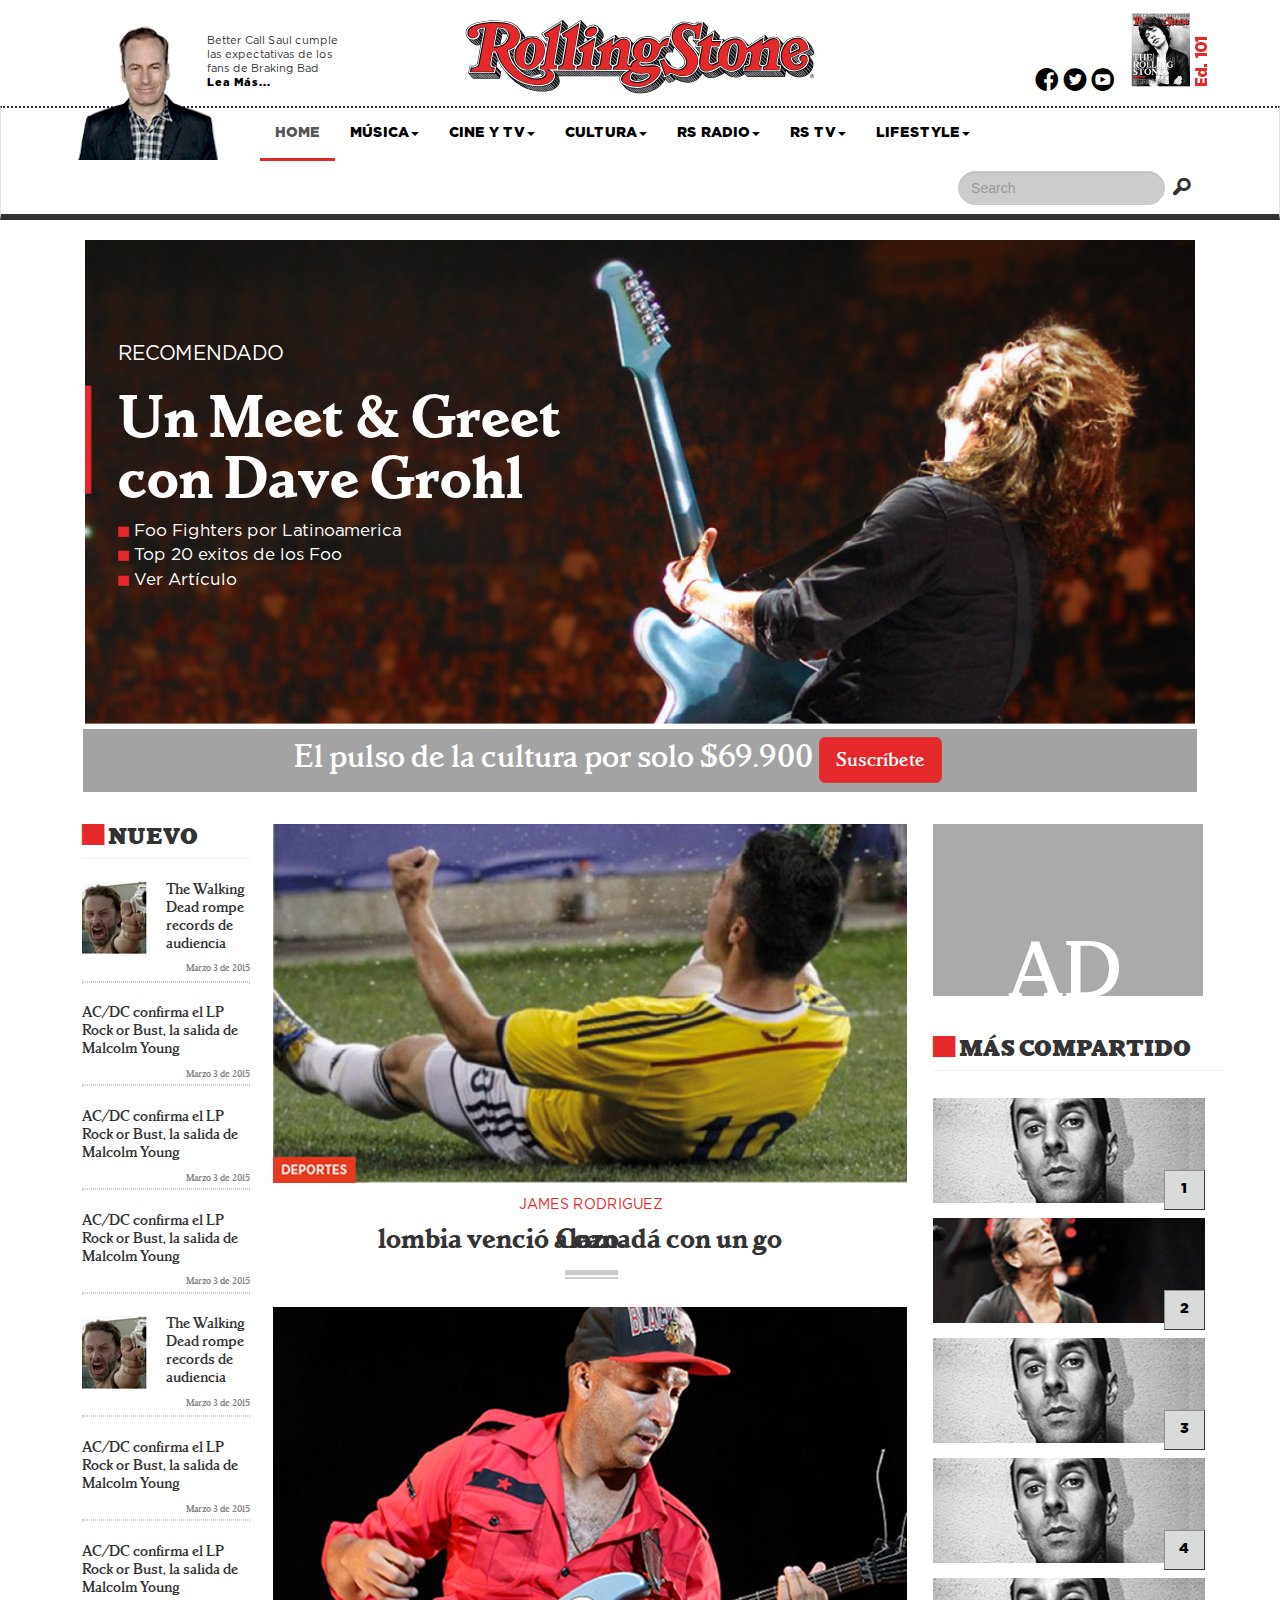
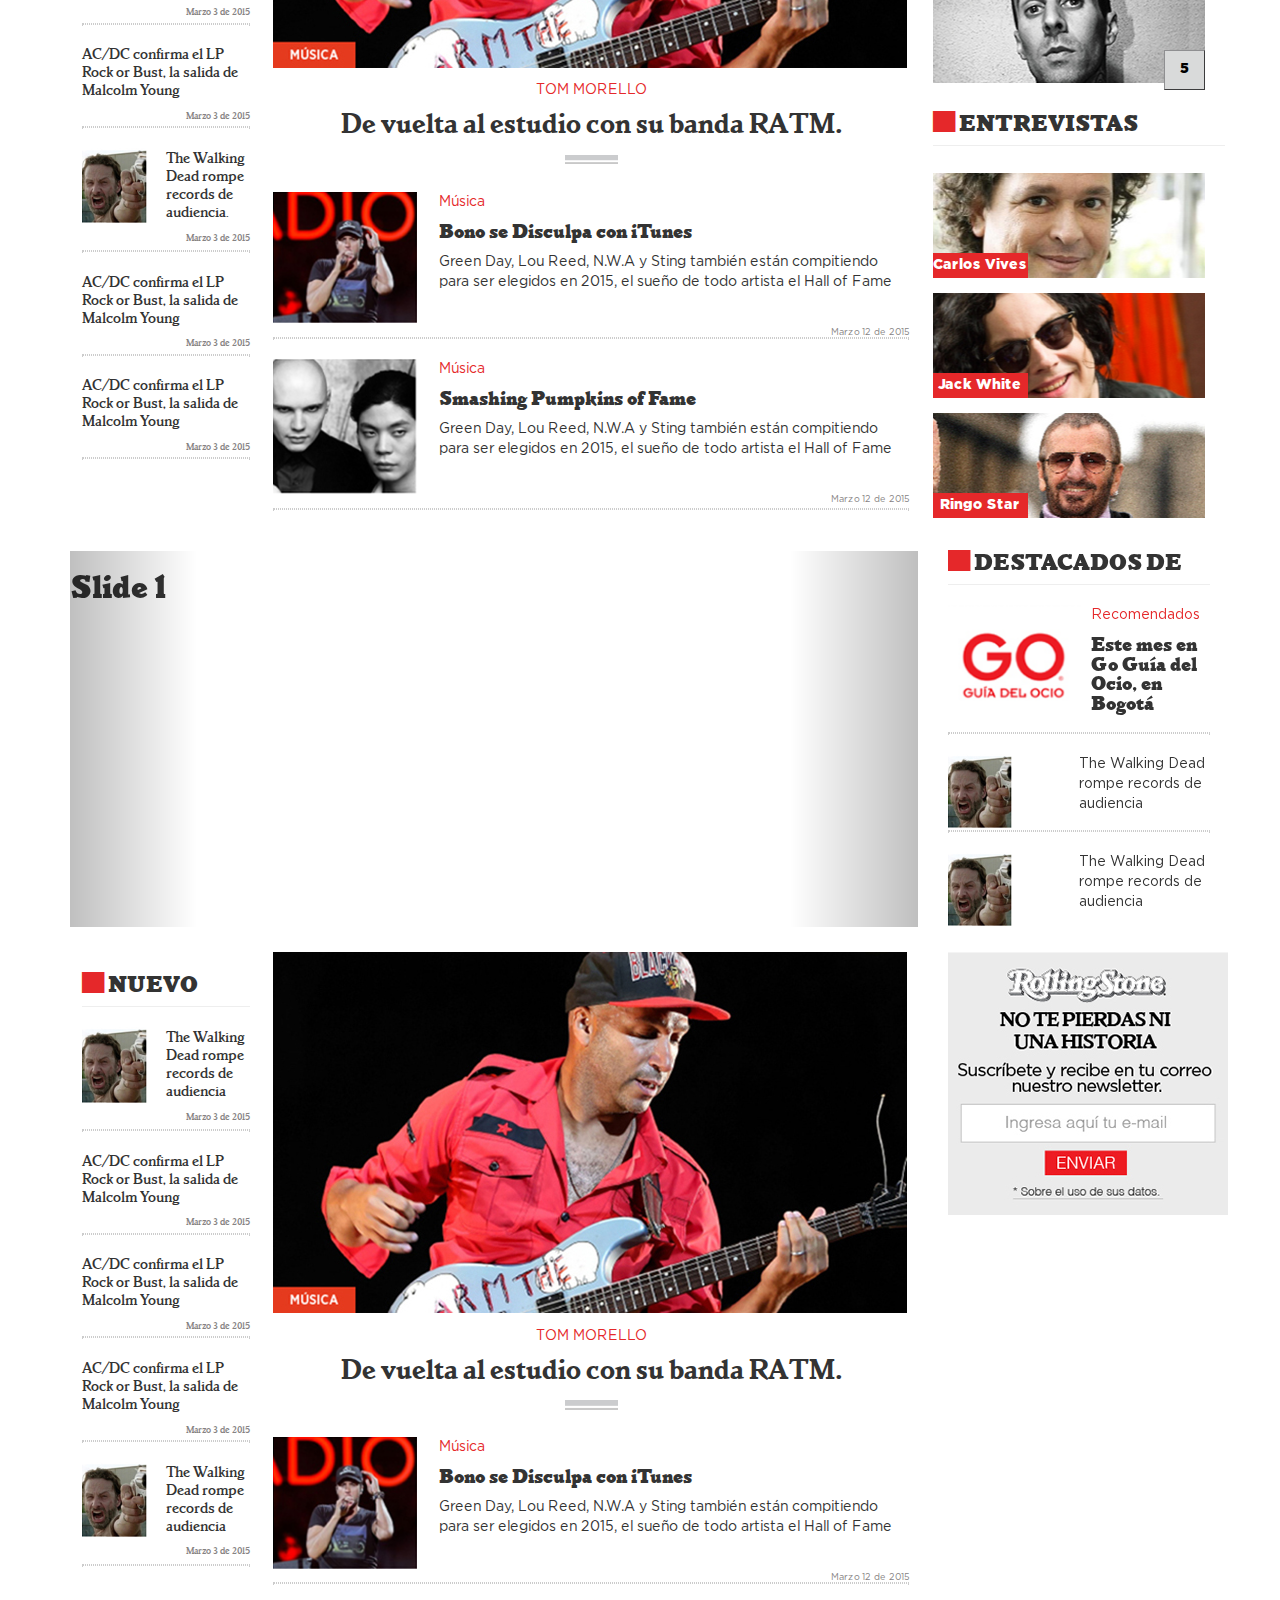
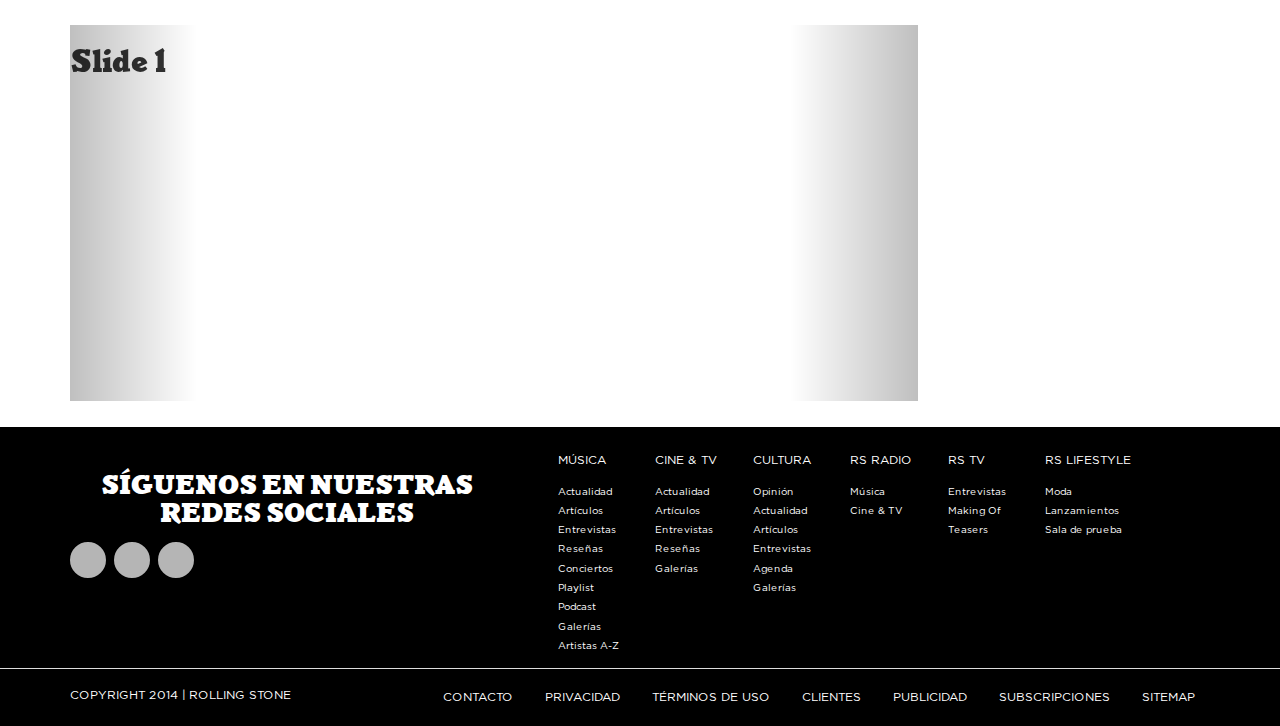
==== publication/RollinStone/publication/index.html @ 16d9a653 "ajustes footer" ====
<!doctype html>
<html>
<head>
<title>RollingStone | Colombia</title>
<meta charset="UTF-8">
<meta http-equiv="X-UA-Compatible" content="IE=edge">
<meta name="description" content="RollingStone - Colombia el pulso de la cultura en un solo sitio, música, actualidad, eventos, reseñas, ">
<meta name="keywords" content="RollingStone, Rolling, Rock, Música, Actualidad, Revista, Edición Digital, Colombia.">
<meta name="author" content="BRM">
    <!-- CSS -->
    <link href="css/vendor/normalize.min.css" rel="stylesheet">
    <link href="css/wefontkit.css" rel="stylesheet">
    <link href="css/vendor/bootstrap.min.css" rel="stylesheet">
    <link href="css/rolling-style.css" rel="stylesheet">
    <link href="css/main-queries.css" rel="stylesheet">
    <link href="css/vendor/yamm/yamm.css" rel="stylesheet">



    <!-- HTML5 Shim and Respond.js IE8 support of HTML5 elements and media queries -->
    <!-- WARNING: Respond.js doesn't work if you view the page via file:// -->
    <!--[if lt IE 9]>
        <script src="https://oss.maxcdn.com/libs/html5shiv/3.7.0/html5shiv.js"></script>
        <script src="https://oss.maxcdn.com/libs/respond.js/1.4.2/respond.min.js"></script>
    <![endif]-->
    <!-- Scripts -->
    <script src="scripts/jquery.min.js"></script>
    <script src="scripts/jquery-migrate-1.2.1.min.js"></script>
    <script src="scripts/bootstrap.min.js"></script>
    <script src="scripts/modernizr.js"></script>
    <script src="js/modal.js"></script>
    <!-- <script src="scripts/npm.js"></script>-->
</head>

<body>
<header>
<div class="container">
<div class="row-fluid cabezote">
<a href="#" title="Better Call Saul"><div class="destacado_1 hidden-xs"></div></a>
  <div class="col-md-3 col-lg-4  hidden-xs  texto_cabezal">
  <p class="cb">Better Call Saul cumple las expectativas de los fans de Braking Bad <br><a href="">Lea Más...</a></p></div>
  <div class="ccol-md-6 col-lg-4  hidden-xs ">
  <a href="index.html">
  <h1><img  class="logo" src="svg/RollinStone_colombia-04.svg" alt="RollingStone Colombia"></h1>
  </a>
  </div>
  <div class="col-md-3 col-lg-3  hidden-xs  caja_redes">
    <ul class="rs">
     <a href="https://www.facebook.com/rollingstonecolombia?fref=ts" target="_blank" title="Facebook"><li class="icon-rollin_as-03"></li></a>
     <a href="https://twitter.com/RollingStoneCol?lang=es" target="_blank" title="Twitter"><li class="icon-rollin_as-02"></li></a>
     <a href="https://www.youtube.com/user/RollingStoneColombia" target="_blank" title="YouTube"><li class="icon-rollin_as-01"></li></a>
     </ul>
  </div>
  <div class="col-md-1 col-lg-1   hidden-xs caja_thumb">
    <a href="" data-toggle="modal" data-target="#myModal" data-title="Edición Impresa"><img src="images/thumb_edicion_header.jpg"></a>
  </div>
</div>
</div>

<nav class="navbar navbar-default yamm">
  <div class="container">
  <div class="container-fluid">
  <div class="row">
    <!-- Brand and toggle get grouped for better mobile display -->
    <div class="navbar-header">
      <button type="button" class="navbar-toggle collapsed" data-toggle="collapse" data-target="#bs-example-navbar-collapse-1">
        <span class="sr-only">Toggle navigation</span>
        <span class="icon-bar"></span>
        <span class="icon-bar"></span>
        <span class="icon-bar"></span>
      </button>
      <a class="navbar-brand brandy" href="index.html"><img src="svg/RollinStone_colombia_blanco-04.svg" alt="RollingStone Colombia"></a>
      </div>

    <!-- Collect the nav links, forms, and other content for toggling -->
    <div class="collapse navbar-collapse" id="bs-example-navbar-collapse-1">
      <ul class="nav navbar-nav">
        <li class="active"><a href="#">HOME <span class="sr-only">(current)</span></a></li>
        <li class="dropdown yamm-fw">
          <a href="#" data-toggle="dropdown" class="dropdown-toggle">MÚSICA<b class="caret"></b></a>
          <ul class="dropdown-menu">
                <li>
                  <div class="yamm-content container">
                    <div class="row">
                      <div class="col-lg-3 col-xs-6 col-sm-2">
                      <!-- noticia principal -->
                      <div class="mega_1"><a href="#" class="thumbnail"><img alt="Motorhead" src="images/thumb_1.png"></a></div> 
                      <h4>MotorHead</h4>
                      <p class="txt_m">se encuentra actualmente en el estudio con su productor de largo tiempo, 
                      Cameron Webb trabajando en su próximo disco</p>
                      <a href="#" class="red">Ver Más</a>
                      </div>

                      <div class="col-lg-5 col-xs-6 col-sm-2">
                      <!-- noticia1 -->
                      <div class="mega_2">
                      <div class="thumb_m2"><img src="images/min/thumb1.png"></div>
                      <div class="thumb-ct">
                      <p class="txt_m">se encuentra actualmente en el estudio con su productor de largo tiempo, 
                      Cameron Webb trabajando en su próximo disco</p>
                      <a href="#" class="red">Ver Más</a>
                      </div>
                      </div>

                       <!-- noticia2 -->
                      <div class="mega_2">
                      <div class="thumb_m2"><img src="images/min/thumb2.png"></div>
                      <div class="thumb-ct">
                      <p class="txt_m">se encuentra actualmente en el estudio con su productor de largo tiempo, 
                      Cameron Webb trabajando en su próximo disco</p>
                      <a href="#" class="red">Ver Más</a>
                      </div>
                      </div>

                       <!-- noticia3 -->
                      <div class="mega_2">
                      <div class="thumb_m2"><img src="images/min/thumb3.png"></div>
                      <div class="thumb-ct">
                      <p class="txt_m">se encuentra actualmente en el estudio con su productor de largo tiempo, 
                      Cameron Webb trabajando en su próximo disco</p>
                      <a href="#" class="red">Ver Más</a>
                      </div>
                      </div>
                      </div>
                      
                      <div class="col-lg-4 col-xs-6 col-sm-2">
                      <ul class="men_u">
                        <a href="#"><li>Actualidad <span class="icon-rollin_as-06"></span></li></a>
                        <a href="#"><li>Artículos <span class="icon-rollin_as-06"></span></li></a>
                        <a href="#"><li>Entrevistas <span class="icon-rollin_as-06"></span></li></a>
                        <a href="#"><li>Reseñas <span class="icon-rollin_as-06"></span></li></a>
                        <a href="#"><li>Conciertos <span class="icon-rollin_as-06"></span></li></a>
                        <a href="#"><li>Playlist <span class="icon-rollin_as-06"></span></li></a>
                        <a href="#"><li>Podcast <span class="icon-rollin_as-06"></span></li></a>
                        <a href="#"><li>Galerías <span class="icon-rollin_as-06"></span></li></a>
                        <a href="#"><li>Artistas A-Z <span class="icon-rollin_as-06"></span></li></a>
                      </ul>
                      </div>
                      </div>
                  </div>
                </li>
              </ul>
        </li>

         <li class="dropdown yamm-fw">
          <a href="#" data-toggle="dropdown" class="dropdown-toggle">CINE Y TV<b class="caret"></b></a>
          <ul class="dropdown-menu">
                <li>
                  <div class="yamm-content container">
                    <div class="row">
                      <div class="col-lg-3 col-xs-6 col-sm-2">
                      <!-- noticia principal -->
                      <div class="mega_1"><a href="#" class="thumbnail"><img alt="Motorhead" src="images/thumb_1.png"></a></div> 
                      <h4>MotorHead</h4>
                      <p class="txt_m">se encuentra actualmente en el estudio con su productor de largo tiempo, 
                      Cameron Webb trabajando en su próximo disco</p>
                      <a href="#" class="red">Ver Más</a>
                      </div>

                      <div class="col-lg-5 col-xs-6 col-sm-2">
                      <!-- noticia1 -->
                      <div class="mega_2">
                      <div class="thumb_m2"><img src="images/min/thumb1.png"></div>
                      <div class="thumb-ct">
                      <p class="txt_m">se encuentra actualmente en el estudio con su productor de largo tiempo, 
                      Cameron Webb trabajando en su próximo disco</p>
                      <a href="#" class="red">Ver Más</a>
                      </div>
                      </div>

                       <!-- noticia2 -->
                      <div class="mega_2">
                      <div class="thumb_m2"><img src="images/min/thumb2.png"></div>
                      <div class="thumb-ct">
                      <p class="txt_m">se encuentra actualmente en el estudio con su productor de largo tiempo, 
                      Cameron Webb trabajando en su próximo disco</p>
                      <a href="#" class="red">Ver Más</a>
                      </div>
                      </div>

                       <!-- noticia3 -->
                      <div class="mega_2">
                      <div class="thumb_m2"><img src="images/min/thumb3.png"></div>
                      <div class="thumb-ct">
                      <p class="txt_m">se encuentra actualmente en el estudio con su productor de largo tiempo, 
                      Cameron Webb trabajando en su próximo disco</p>
                      <a href="#" class="red">Ver Más</a>
                      </div>
                      </div>
                      </div>
                      
                      <div class="col-lg-4 col-xs-6 col-sm-2">
                      <ul class="men_u">
                        <a href="#"><li>Actualidad<span class="icon-rollin_as-06"></span></li></a>
                        <a href="#"><li>Artículos <span class="icon-rollin_as-06"></span></li></a>
                        <a href="#"><li>Entrevistas<span class="icon-rollin_as-06"></span></li></a>
                        <a href="#"><li>Reseñas<span class="icon-rollin_as-06"></span></li></a>
                        <a href="#"><li>Galerías<span class="icon-rollin_as-06"></span></li></a>
                      </ul>
                      </div>
                      </div>
                  </div>
                </li>
              </ul>
        </li>

          <li class="dropdown yamm-fw">
          <a href="#" data-toggle="dropdown" class="dropdown-toggle">CULTURA<b class="caret"></b></a>
          <ul class="dropdown-menu">
                <li>
                  <div class="yamm-content container">
                    <div class="row">
                      <div class="col-lg-3 col-xs-6 col-sm-2">
                      <!-- noticia principal -->
                      <div class="mega_1"><a href="#" class="thumbnail"><img alt="Motorhead" src="images/thumb_1.png"></a></div> 
                      <h4>MotorHead</h4>
                      <p class="txt_m">se encuentra actualmente en el estudio con su productor de largo tiempo, 
                      Cameron Webb trabajando en su próximo disco</p>
                      <a href="#" class="red">Ver Más</a>
                      </div>

                      <div class="col-lg-5 col-xs-6 col-sm-2">
                      <!-- noticia1 -->
                      <div class="mega_2">
                      <div class="thumb_m2"><img src="images/min/thumb1.png"></div>
                      <div class="thumb-ct">
                      <p class="txt_m">se encuentra actualmente en el estudio con su productor de largo tiempo, 
                      Cameron Webb trabajando en su próximo disco</p>
                      <a href="#" class="red">Ver Más</a>
                      </div>
                      </div>

                       <!-- noticia2 -->
                      <div class="mega_2">
                      <div class="thumb_m2"><img src="images/min/thumb2.png"></div>
                      <div class="thumb-ct">
                      <p class="txt_m">se encuentra actualmente en el estudio con su productor de largo tiempo, 
                      Cameron Webb trabajando en su próximo disco</p>
                      <a href="#" class="red">Ver Más</a>
                      </div>
                      </div>

                       <!-- noticia3 -->
                      <div class="mega_2">
                      <div class="thumb_m2"><img src="images/min/thumb3.png"></div>
                      <div class="thumb-ct">
                      <p class="txt_m">se encuentra actualmente en el estudio con su productor de largo tiempo, 
                      Cameron Webb trabajando en su próximo disco</p>
                      <a href="#" class="red">Ver Más</a>
                      </div>
                      </div>
                      </div>
                      
                      <div class="col-lg-4 col-xs-6 col-sm-2">
                      <ul class="men_u">
                        <a href="#"><li>Opinión <span class="icon-rollin_as-06"></span></li></a>
                        <a href="#"><li>Actualidad <span class="icon-rollin_as-06"></span></li></a>
                        <a href="#"><li>Artículos <span class="icon-rollin_as-06"></span></li></a>
                        <a href="#"><li>Entrevistas <span class="icon-rollin_as-06"></span></li></a>
                        <a href="#"><li>Agenda <span class="icon-rollin_as-06"></span></li></a>
                        <a href="#"><li>Galerías<span class="icon-rollin_as-06"></span></li></a>
                      </ul>
                      </div>
                      </div>
                  </div>
                </li>
              </ul>
        </li>

          <li class="dropdown yamm-fw">
          <a href="#" data-toggle="dropdown" class="dropdown-toggle">RS RADIO<b class="caret"></b></a>
          <ul class="dropdown-menu">
                <li>
                  <div class="yamm-content container">
                    <div class="row">
                      <div class="col-lg-3 col-xs-6 col-sm-2">
                      <!-- noticia principal -->
                      <div class="mega_1"><a href="#" class="thumbnail"><img alt="Motorhead" src="images/thumb_1.png"></a></div> 
                      <h4>MotorHead</h4>
                      <p class="txt_m">se encuentra actualmente en el estudio con su productor de largo tiempo, 
                      Cameron Webb trabajando en su próximo disco</p>
                      <a href="#" class="red">Ver Más</a>
                      </div>

                      <div class="col-lg-5 col-xs-6 col-sm-2">
                      <!-- noticia1 -->
                      <div class="mega_2">
                      <div class="thumb_m2"><img src="images/min/thumb1.png"></div>
                      <div class="thumb-ct">
                      <p class="txt_m">se encuentra actualmente en el estudio con su productor de largo tiempo, 
                      Cameron Webb trabajando en su próximo disco</p>
                      <a href="#" class="red">Ver Más</a>
                      </div>
                      </div>

                       <!-- noticia2 -->
                      <div class="mega_2">
                      <div class="thumb_m2"><img src="images/min/thumb2.png"></div>
                      <div class="thumb-ct">
                      <p class="txt_m">se encuentra actualmente en el estudio con su productor de largo tiempo, 
                      Cameron Webb trabajando en su próximo disco</p>
                      <a href="#" class="red">Ver Más</a>
                      </div>
                      </div>

                       <!-- noticia3 -->
                      <div class="mega_2">
                      <div class="thumb_m2"><img src="images/min/thumb3.png"></div>
                      <div class="thumb-ct">
                      <p class="txt_m">se encuentra actualmente en el estudio con su productor de largo tiempo, 
                      Cameron Webb trabajando en su próximo disco</p>
                      <a href="#" class="red">Ver Más</a>
                      </div>
                      </div>
                      </div>
                      
                      <div class="col-lg-4 col-xs-6 col-sm-2">
                      <ul class="men_u">
                        <a href="#"><li>Música <span class="icon-rollin_as-06"></span></li></a>
                        <a href="#"><li>Cine y Tv <span class="icon-rollin_as-06"></span></li></a>
                        
                      </ul>

                      </div>
                      </div>
                  </div>
                </li>
              </ul>
        </li>

          <li class="dropdown yamm-fw">
          <a href="#" data-toggle="dropdown" class="dropdown-toggle">RS TV<b class="caret"></b></a>
          <ul class="dropdown-menu">
                <li>
                  <div class="yamm-content container">
                    <div class="row">
                      <div class="col-lg-3 col-xs-6 col-sm-2">
                      <!-- noticia principal -->
                      <div class="mega_1"><a href="#" class="thumbnail"><img alt="Motorhead" src="images/thumb_1.png"></a></div> 
                      <h4>MotorHead</h4>
                      <p class="txt_m">se encuentra actualmente en el estudio con su productor de largo tiempo, 
                      Cameron Webb trabajando en su próximo disco</p>
                      <a href="#" class="red">Ver Más</a>
                      </div>

                      <div class="col-lg-5 col-xs-6 col-sm-2">
                      <!-- noticia1 -->
                      <div class="mega_2">
                      <div class="thumb_m2"><img src="images/min/thumb1.png"></div>
                      <div class="thumb-ct">
                      <p class="txt_m">se encuentra actualmente en el estudio con su productor de largo tiempo, 
                      Cameron Webb trabajando en su próximo disco</p>
                      <a href="#" class="red">Ver Más</a>
                      </div>
                      </div>

                       <!-- noticia2 -->
                      <div class="mega_2">
                      <div class="thumb_m2"><img src="images/min/thumb2.png"></div>
                      <div class="thumb-ct">
                      <p class="txt_m">se encuentra actualmente en el estudio con su productor de largo tiempo, 
                      Cameron Webb trabajando en su próximo disco</p>
                      <a href="#" class="red">Ver Más</a>
                      </div>
                      </div>

                       <!-- noticia3 -->
                      <div class="mega_2">
                      <div class="thumb_m2"><img src="images/min/thumb3.png"></div>
                      <div class="thumb-ct">
                      <p class="txt_m">se encuentra actualmente en el estudio con su productor de largo tiempo, 
                      Cameron Webb trabajando en su próximo disco</p>
                      <a href="#" class="red">Ver Más</a>
                      </div>
                      </div>
                      </div>
                      
                      <div class="col-lg-4 col-xs-6 col-sm-2">
                      <ul class="men_u">
                        <a href="#"><li>Entrevistas <span class="icon-rollin_as-06"></span></li></a>
                        <a href="#"><li>Making Of<span class="icon-rollin_as-06"></span></li></a>
                        <a href="#"><li>Teasers <span class="icon-rollin_as-06"></span></li></a>
                      </ul>
                      </div>
                      </div>
                  </div>
                </li>
              </ul>
        </li>

          <li class="dropdown yamm-fw">
          <a href="#" data-toggle="dropdown" class="dropdown-toggle red">LIFESTYLE<b class="caret"></b></a>
          <ul class="dropdown-menu">
                <li>
                  <div class="yamm-content container">
                    <div class="row">
                      <div class="col-lg-3 col-xs-6 col-sm-2">
                      <!-- noticia principal -->
                      <div class="mega_1"><a href="#" class="thumbnail"><img alt="Motorhead" src="images/thumb_1.png"></a></div> 
                      <h4>MotorHead</h4>
                      <p class="txt_m">se encuentra actualmente en el estudio con su productor de largo tiempo, 
                      Cameron Webb trabajando en su próximo disco</p>
                      <a href="#" class="red">Ver Más</a>
                      </div>

                      <div class="col-lg-5 col-xs-6 col-sm-2">
                      <!-- noticia1 -->
                      <div class="mega_2">
                      <div class="thumb_m2"><img src="images/min/thumb1.png"></div>
                      <div class="thumb-ct">
                      <p class="txt_m">se encuentra actualmente en el estudio con su productor de largo tiempo, 
                      Cameron Webb trabajando en su próximo disco</p>
                      <a href="#" class="red">Ver Más</a>
                      </div>
                      </div>

                       <!-- noticia2 -->
                      <div class="mega_2">
                      <div class="thumb_m2"><img src="images/min/thumb2.png"></div>
                      <div class="thumb-ct">
                      <p class="txt_m">se encuentra actualmente en el estudio con su productor de largo tiempo, 
                      Cameron Webb trabajando en su próximo disco</p>
                      <a href="#" class="red">Ver Más</a>
                      </div>
                      </div>

                       <!-- noticia3 -->
                      <div class="mega_2">
                      <div class="thumb_m2"><img src="images/min/thumb3.png"></div>
                      <div class="thumb-ct">
                      <p class="txt_m">se encuentra actualmente en el estudio con su productor de largo tiempo, 
                      Cameron Webb trabajando en su próximo disco</p>
                      <a href="#" class="red">Ver Más</a>
                      </div>
                      </div>
                      </div>
                      
                      <div class="col-lg-4 col-xs-6 col-sm-2">
                      <ul class="men_u">
                        <a href="#"><li>Moda <span class="icon-rollin_as-06"></span></li></a>
                        <a href="#"><li>Lanzamientos <span class="icon-rollin_as-06"></span></li></a>
                        <a href="#"><li>Sala de prueba <span class="icon-rollin_as-06"></span></li></a>
                      </ul>
                      </div>
                      </div>
                  </div>
                </li>
              </ul>
        </li>
      
     </ul>
      <form class="navbar-form navbar-right" role="search">
        <div class="form-group">
          <input type="text" class="form-control busq" placeholder="Search">
        </div>
        <button type="submit" class="btn btn-default icon-rollin_as-07 btn_me"></button>
      </form>
    
    </div><!-- /.navbar-collapse -->
    </div>
  </div><!-- /.container-fluid -->
  </div>
</nav>  

</header>




<section class="container">
  
  <div class="row-fluid">
  <article class="banner col-lg-12">
  <div class="img_banner">
  <div class="titular_banner ">
  <p class="pre-tit">RECOMENDADO</p> 
  <h2 class="ban_txt">Un Meet & Greet con Dave Grohl</h2>
  <ul class="list-ban">
    <li><span class="icon-rollin_as-09"></span> Foo Fighters por Latinoamerica</li>
    <li><span class="icon-rollin_as-09"></span> Top 20 exitos de los Foo</li>
    <li><span class="icon-rollin_as-09"></span> Ver Artículo</li>
  </ul>
  </div> 
  </div>
  </article> 
  
  <aside class="col-lg-12 subs-bar">
  <h2>El pulso de la cultura por solo $69.900 <button type="button" class="btn btn-danger btn-lg">Suscríbete</button></h2>
  </aside>
</div>

<div class="row">
<article class="feed_1 col-lg-2">
<h3 class="msi"><span class="icon-rollin_as-09 red"></span> NUEVO</h3>
<hr class="tit_line">

<div class="whit_img">
<div class="caja_thm"><img src="images/min/rollinstone7.jpg"></div>
<p>The Walking Dead rompe records de audiencia</p>
<p class="date_1">Marzo 3 de 2015</p>
</div>
<div class="clearfix"></div><hr class="tit_line_dw">

<div class="not_img">
<p>AC/DC confirma el LP Rock or Bust, la salida de Malcolm Young</p>
<p class="date_1">Marzo 3 de 2015</p>
</div>
<div class="clearfix"></div><hr class="tit_line_dw">

<div class="not_img">
<p>AC/DC confirma el LP Rock or Bust, la salida de Malcolm Young</p>
<p class="date_1">Marzo 3 de 2015</p>
</div>
<div class="clearfix"></div><hr class="tit_line_dw">

<div class="not_img">
<p>AC/DC confirma el LP Rock or Bust, la salida de Malcolm Young</p>
<p class="date_1">Marzo 3 de 2015</p>
</div>
<div class="clearfix"></div><hr class="tit_line_dw">

<div class="whit_img">
<div class="caja_thm"><img src="images/min/rollinstone7.jpg"></div>
<p>The Walking Dead rompe records de audiencia</p>
<p class="date_1">Marzo 3 de 2015</p>
</div>
<div class="clearfix"></div><hr class="tit_line_dw">

<div class="not_img">
<p>AC/DC confirma el LP Rock or Bust, la salida de Malcolm Young</p>
<p class="date_1">Marzo 3 de 2015</p>
</div>
<div class="clearfix"></div><hr class="tit_line_dw">

<div class="not_img">
<p>AC/DC confirma el LP Rock or Bust, la salida de Malcolm Young</p>
<p class="date_1">Marzo 3 de 2015</p>
</div>
<div class="clearfix"></div><hr class="tit_line_dw">

<div class="not_img">
<p>AC/DC confirma el LP Rock or Bust, la salida de Malcolm Young</p>
<p class="date_1">Marzo 3 de 2015</p>
</div>
<div class="clearfix"></div><hr class="tit_line_dw">

<div class="whit_img">
<div class="caja_thm"><img src="images/min/rollinstone7.jpg"></div>
<p>The Walking Dead rompe records de audiencia.</p>
<p class="date_1">Marzo 3 de 2015</p>
</div>
<div class="clearfix"></div><hr class="tit_line_dw">

<div class="not_img">
<p>AC/DC confirma el LP Rock or Bust, la salida de Malcolm Young</p>
<p class="date_1">Marzo 3 de 2015</p>
</div>
<div class="clearfix"></div><hr class="tit_line_dw">

<div class="not_img">
<p>AC/DC confirma el LP Rock or Bust, la salida de Malcolm Young</p>
<p class="date_1">Marzo 3 de 2015</p>
</div>
<div class="clearfix"></div><hr class="tit_line_dw">


</article>





<article class="principal_1 col-lg-7">
<br>
<!-- noticia1 -->
<div class="contimg">
<img src="images/rollinstone4.jpg" alt="notice"/>
</div>
<div class="break">
<p class="red">JAMES RODRIGUEZ</p>
<h4 class="tit_dest">Colombia venció a canadá con un golazo.</h4>
<p><img src="svg/sep-11.svg"></p>
</div>

<!-- noticia2 -->
<div class="contimg">
<img src="images/rollinstone14.jpg" alt="notice"/>
</div>
<div class="break">
<p class="red">TOM MORELLO</p>
<h4 class="tit_dest">De vuelta al estudio con su banda  RATM.</h4>
<p><img src="svg/sep-11.svg"></p>
</div>

<!-- noticia3 pequeña -->

<div class="whit_img">
<div class="caja_thm2"><img src="images/min/rollinstone26.jpg"></div>
<p class="red">Música</p>
<h4>Bono se Disculpa con iTunes</h4>
<p>Green Day, Lou Reed, N.W.A y Sting también están compitiendo para ser elegidos en 2015, 
el sueño de todo artista el Hall of Fame </p>
<p class="date_1">Marzo 12 de 2015</p>
</div>
<div class="clearfix"></div><hr class="tit_line_dw">

<!-- noticia4 pequeña -->

<div class="whit_img">
<div class="caja_thm2"><img src="images/min/rollinstone29.jpg"></div>
<p class="red">Música</p>
<h4>Smashing Pumpkins of Fame</h4>
<p>Green Day, Lou Reed, N.W.A y Sting también están compitiendo para ser elegidos en 2015, 
el sueño de todo artista el Hall of Fame </p>
<p class="date_1">Marzo 12 de 2015</p>
</div>
<div class="clearfix"></div><hr class="tit_line_dw">


</article>














<article class="adic_1 col-lg-3">
<div class="ad1"><img src="images/ad1.png" alt=""></div>
<br>
<h3 class="msi"><span class="icon-rollin_as-09 red"></span> MÁS COMPARTIDO</h3>
<hr class="tit_line">

<a href="#"><div class="view second-effect">
    <div class="sefect-img"><div href="#" class="butt">1</div></div>
    <div class="mask">
      <div class="info"><p>Ver Más</p></div>
    </div>
  </div>  
</a>
<a href="#"><div class="view second-effect">
    <div class="sefect-img2"><div href="#" class="butt">2</div></div>
    <div class="mask">
      <div class="info"><p>Ver Más</p></div>
    </div>
  </div>  
</a>
<a href="#"><div class="view second-effect">
    <div class="sefect-img"><div href="#" class="butt">3</div></div>
    <div class="mask">
      <div class="info"><p>Ver Más</p></div>
    </div>
  </div>  
</a>

<a href="#"><div class="view second-effect">
    <div class="sefect-img"><div href="#" class="butt">4</div></div>
    <div class="mask">
      <div class="info"><p>Ver Más</p></div>
    </div>
  </div>  
</a>
<a href="#"><div class="view second-effect">
    <div class="sefect-img"><div href="#" class="butt">5</div></div>
    <div class="mask">
      <div class="info"><p>Ver Más</p></div>
    </div>
  </div>  
</a>

<div class="clearfix"></div>
<h3 class="msi"><span class="icon-rollin_as-09 red"></span> ENTREVISTAS</h3>
<hr class="tit_line">

<a href="#"><div class="view second-effect">
    <div class="sefect-img6"><div href="#" class="butt2">Carlos Vives</div></div>
    <div class="mask">
      <div class="info"><p>Ver Más</p></div>
    </div>
  </div>  
</a>

<a href="#"><div class="view second-effect">
    <div class="sefect-img7"><div href="#" class="butt2">Jack White</div></div>
    <div class="mask">
      <div class="info"><p>Ver Más</p></div>
    </div>
  </div>  
</a>
<a href="#"><div class="view second-effect">
    <div class="sefect-img8"><div href="#" class="butt2">Ringo Star</div></div>
    <div class="mask">
      <div class="info"><p>Ver Más</p></div>
    </div>
  </div>  
</a>


</article>

</div>


</section>

<section class="container"> 
<div class="row">

<article class="col-lg-9">
<div class="slider1">
<div id="myCarousel" class="carousel slide" data-interval="3000" data-ride="carousel">
      <!-- Carousel indicators -->
        <ol class="carousel-indicators">
            <li data-target="#myCarousel" data-slide-to="0" class="active"></li>
            <li data-target="#myCarousel" data-slide-to="1"></li>
            <li data-target="#myCarousel" data-slide-to="2"></li>
        </ol>   
        <!-- Carousel items -->
        <div class="carousel-inner">
            <div class="active item">
                <h2>Slide 1</h2>
            <div class="carousel-caption">
                  <h3>First slide label</h3>
                  <p>Lorem ipsum dolor sit amet, consectetur adipiscing elit.</p>
                </div>
            </div>
            <div class="item">
                <h2>Slide 2</h2>
                <div class="carousel-caption">
                  <h3>Second slide label</h3>
                  <p>Lorem ipsum dolor sit amet, consectetur adipiscing elit.</p>
                </div>
            </div>
        
        </div>
        <!-- Carousel nav -->
        <a class="carousel-control left" href="#myCarousel" data-slide="prev">
            <span class="glyphicon glyphicon-chevron-left"></span>
        </a>
        <a class="carousel-control right" href="#myCarousel" data-slide="next">
            <span class="glyphicon glyphicon-chevron-right"></span>
        </a>
    </div>  

</div> 
</article>

<article class="col-lg-3">
<div class="clearfix"></div>
<h3 class="msi"><span class="icon-rollin_as-09 red"></span> DESTACADOS DE</h3>
<hr class="tit_line">

<!-- noticia3 pequeña -->

<div class="whit_img">
<div class="caja_thm2"><img src="images/min/rollinstone48.png"></div>
<p class="red">Recomendados</p>
<h4>Este mes en Go Guía del Ocio, en Bogotá</h4>
<div class="clearfix"></div><hr class="tit_line_dw">

<div class="caja_thm3"><img src="images/min/rollinstone7.jpg"></div>
<p>The Walking Dead rompe records de audiencia</p>

</div>
<div class="clearfix"></div><hr class="tit_line_dw">

<div class="caja_thm3"><img src="images/min/rollinstone7.jpg"></div>
<p>The Walking Dead rompe records de audiencia</p>
</div>
</article>

</div>
</section>


<section class="container"> 
<div class="row">
<article class="feed_1 col-lg-2">
<h3 class="msi"><span class="icon-rollin_as-09 red"></span> NUEVO</h3>
<hr class="tit_line">

<div class="whit_img">
<div class="caja_thm"><img src="images/min/rollinstone7.jpg"></div>
<p>The Walking Dead rompe records de audiencia</p>
<p class="date_1">Marzo 3 de 2015</p>
</div>
<div class="clearfix"></div><hr class="tit_line_dw">

<div class="not_img">
<p>AC/DC confirma el LP Rock or Bust, la salida de Malcolm Young</p>
<p class="date_1">Marzo 3 de 2015</p>
</div>
<div class="clearfix"></div><hr class="tit_line_dw">

<div class="not_img">
<p>AC/DC confirma el LP Rock or Bust, la salida de Malcolm Young</p>
<p class="date_1">Marzo 3 de 2015</p>
</div>
<div class="clearfix"></div><hr class="tit_line_dw">

<div class="not_img">
<p>AC/DC confirma el LP Rock or Bust, la salida de Malcolm Young</p>
<p class="date_1">Marzo 3 de 2015</p>
</div>
<div class="clearfix"></div><hr class="tit_line_dw">

<div class="whit_img">
<div class="caja_thm"><img src="images/min/rollinstone7.jpg"></div>
<p>The Walking Dead rompe records de audiencia</p>
<p class="date_1">Marzo 3 de 2015</p>
</div>
<div class="clearfix"></div><hr class="tit_line_dw">
</article> 

<article class="principal_1 col-lg-7">
<!-- noticia2 -->
<div class="contimg">
<img src="images/rollinstone14.jpg" alt="notice"/>
</div>
<div class="break">
<p class="red">TOM MORELLO</p>
<h4 class="tit_dest">De vuelta al estudio con su banda  RATM.</h4>
<p><img src="svg/sep-11.svg"></p>
</div>

<!-- noticia3 pequeña -->

<div class="whit_img">
<div class="caja_thm2"><img src="images/min/rollinstone26.jpg"></div>
<p class="red">Música</p>
<h4>Bono se Disculpa con iTunes</h4>
<p>Green Day, Lou Reed, N.W.A y Sting también están compitiendo para ser elegidos en 2015, 
el sueño de todo artista el Hall of Fame </p>
<p class="date_1">Marzo 12 de 2015</p>
</div>
<div class="clearfix"></div><hr class="tit_line_dw">
</article>

<article class="col-lg-3">
  
<img src="images/subs_mail.jpg" alt="">


</article>
</div>
</section>
    






<section class="container">
<div class="row">
<article class="col-lg-9">
<div class="slider2">
<div id="myCarousel2" class="carousel slide" data-interval="3000" data-ride="carousel">
      <!-- Carousel indicators -->
        <ol class="carousel-indicators">
            <li data-target="#myCarousel2" data-slide-to="0" class="active"></li>
            <li data-target="#myCarousel2" data-slide-to="1"></li>
            
        </ol>   
        <!-- Carousel items -->
        <div class="carousel-inner">
            <div class="active item">
                <h2>Slide 1</h2>
            <div class="carousel-caption">
                  <h3>First slide label</h3>
                  <p>Lorem ipsum dolor sit amet, consectetur adipiscing elit.</p>
                </div>
            </div>
            <div class="item">
                <h2>Slide 2</h2>
                <div class="carousel-caption">
                  <h3>Second slide label</h3>
                  <p>Lorem ipsum dolor sit amet, consectetur adipiscing elit.</p>
                </div>
            </div>
        
        </div>
        <!-- Carousel nav -->
        <a class="carousel-control left" href="#myCarousel" data-slide="prev">
            <span class="glyphicon glyphicon-chevron-left"></span>
        </a>
        <a class="carousel-control right" href="#myCarousel" data-slide="next">
            <span class="glyphicon glyphicon-chevron-right"></span>
        </a>
    </div>  

</div> 
</article>  

</div>
</section>






    <div class="footer" id="footer">
        <div class="container">
            <div class="row">
                 <div class="col-lg-5  col-md-3 col-sm-6 col-xs-12 ">
                    <h2> SÍGUENOS EN NUESTRAS REDES SOCIALES</h2>
                   
                    <ul class="social">
                        <li> <a href="#"> <i class="fa fa-facebook">   </i> </a> </li>
                        <li> <a href="#"> <i class="fa fa-twitter">   </i> </a> </li>
                        <li> <a href="#"> <i class="fa fa-google-plus">   </i> </a> </li>
                    </ul>
                </div>
                <div class="col-lg-1  col-md-2 col-sm-4 col-xs-6">
                    <p> MÚSICA </p>
                    <ul>
                        <li> <a href="#"> Actualidad </a> </li>
                        <li> <a href="#"> Artículos </a> </li>
                        <li> <a href="#"> Entrevistas </a> </li>
                        <li> <a href="#"> Reseñas </a> </li>
                        <li> <a href="#"> Conciertos </a> </li>
                        <li> <a href="#"> Playlist </a> </li>
                        <li> <a href="#"> Podcast </a> </li>
                        <li> <a href="#"> Galerías </a> </li>
                        <li> <a href="#"> Artistas A-Z </a> </li>

                    </ul>
                </div>
                <div class="col-lg-1  col-md-2 col-sm-4 col-xs-6">
                    <p> CINE & TV </p>
                    <ul>
                        <li> <a href="#"> Actualidad </a> </li>
                        <li> <a href="#"> Artículos </a> </li>
                        <li> <a href="#"> Entrevistas </a> </li>
                        <li> <a href="#"> Reseñas </a> </li>
                        <li> <a href="#"> Galerías </a> </li>
                    </ul>
                </div>
                <div class="col-lg-1  col-md-2 col-sm-4 col-xs-6">
                    <p> CULTURA </p>
                    <ul>
                        <li> <a href="#"> Opinión </a> </li>
                        <li> <a href="#"> Actualidad </a> </li>
                        <li> <a href="#"> Artículos </a> </li>
                        <li> <a href="#"> Entrevistas </a> </li>
                        <li> <a href="#"> Agenda </a> </li>
                        <li> <a href="#"> Galerías </a> </li>
                    </ul>
                </div>
                   <div class="col-lg-1  col-md-2 col-sm-4 col-xs-6">
                    <p>RS RADIO</p>
                    <ul>
                        <li> <a href="#"> Música </a> </li>
                        <li> <a href="#"> Cine & TV </a> </li>
                        
                    </ul>
                </div>
                
                <div class="col-lg-1  col-md-2 col-sm-4 col-xs-6">
                    <p> RS TV </p>
                    <ul>
                        <li> <a href="#"> Entrevistas </a> </li>
                        <li> <a href="#"> Making Of </a> </li>
                        <li> <a href="#"> Teasers </a> </li>
                       
                    </ul>
                </div>
                   <div class="col-lg-2  col-md-2 col-sm-4 col-xs-6">
                    <p> RS LIFESTYLE </p>
                    <ul>
                        <li> <a href="#"> Moda </a> </li>
                        <li> <a href="#"> Lanzamientos </a> </li>
                        <li> <a href="#"> Sala de prueba </a> </li>
                      </ul>
                   </div>
               
            </div>
            <!--/.row--> 
        </div>
        <!--/.container--> 
    </div>
    <!--/.footer-->
    
    <div class="footer-bottom">
        <div class="container">
            <p class="pull-left"> COPYRIGHT 2014 | ROLLING STONE </p>
            <div class="pull-right">
                <ul class="nav nav-pills payments">
                    <li><a href="#">CONTACTO </a></li>
                    <li><a href="#">PRIVACIDAD</a></li>
                    <li><a href="#">TÉRMINOS DE USO</a></li>
                    <li><a href="#">CLIENTES</a></li>
                    <li><a href="#">PUBLICIDAD</a></li>
                    <li><a href="#">SUBSCRIPCIONES</a></li>
                    <li><a href="#">SITEMAP</a></li>
              </div>
        </div>
    </div>
    <!--/.footer-bottom--> 
</footer>



<!-- modal -->
 <div id="myModal" class="modal fade">
        <div class="modal-dialog">
            <div class="modal-content">
                <div class="modal-header red">
                    <button type="button" class="close" data-dismiss="modal" aria-hidden="true">×</button>
                    <h4 class="modal-title">Edición Impresa</h4>
                </div>
                <div class="modal-body">
                        <div class="mod1">
                           <img src="images/rolling-stone-mick-jagger.jpg">
                        </div>
                        
                        <div class="mod2">
                            <h2>Haz parte del pulso de la cultura</h2>
                            <p>Este mes tenemos una edición especial
                            dedicada al Front Man de la lengedaria banda
                            de Rock and Roll The Rolling Stones Mick Jagger
                            Un gran hombre amado y odiado por muchos.  </p>
                            <h3 class="red">$69.900</h3>
                            <br>
                            <button type="button" class="btn btn-danger btn-lg btn-block">Suscríbete</button>
                        </div>
                    
                </div>
                <div class="modal-footer">
                    
                </div>
            </div>
        </div>
    </div>

<script src="js/yamm1.js"></script>
<script type="text/javascript">
$(document).ready(function(){
     $("#myCarousel").carousel({
         interval : false
     });
});
</script>
<script type="text/javascript">
$(document).ready(function(){
     $("#myCarousel2").carousel({
         interval : false
     });
});
</script>
</body>
</html>
---- publication/RollinStone/publication/css/wefontkit.css ----
@charset "UTF-8";
/* CSS Document */

/*iconos*/
@font-face {
	font-family: 'icomoon';
	src:url('../fonts/icomoon.eot?-t6duhn');
	src:url('../fonts/icomoon.eot?#iefix-t6duhn') format('embedded-opentype'),
		url('../fonts/icomoon.woff?-t6duhn') format('woff'),
		url('../fonts/icomoon.ttf?-t6duhn') format('truetype'),
		url('../fonts/icomoon.svg?-t6duhn#icomoon') format('svg');
	font-weight: normal;
	font-style: normal;
}

[class^="icon-"], [class*=" icon-"] {
	font-family: 'icomoon';
	speak: none;
	font-style: normal;
	font-weight: normal;
	font-variant: normal;
	text-transform: none;
	line-height: 1;

	/* Better Font Rendering =========== */
	-webkit-font-smoothing: antialiased;
	-moz-osx-font-smoothing: grayscale;
}

.icon-rollin_as-08:before {
	content: "\e600";
}

.icon-rollin_as-09:before {
	content: "\e601";
}

.icon-rollin_as-02:before {
	content: "\e602";
	font-size: 2.4rem;
}

.icon-rollin_as-03:before {
	content: "\e603";
	font-size: 2.4rem;
}

.icon-rollin_as-04:before {
	content: "\e604";
}

.icon-rollin_as-05:before {
	content: "\e605";
}

.icon-rollin_as-06:before {
	content: "\e606";
}

.icon-rollin_as-07:before {
	content: "\e607";
	font-size: 2.4rem;
}

.icon-rollin_as-01:before {
	content: "\e608";
	font-size: 2.4rem;
}

/*parkinson*/

@font-face {
    font-family: 'parkinsonbold';
    src: url('../fonts/parkinson-bold-webfont.eot');
    src: url('../fonts/parkinson-bold-webfont.eot?#iefix') format('embedded-opentype'),
         url('../fonts/parkinson-bold-webfont.woff2') format('woff2'),
         url('../fonts/parkinson-bold-webfont.woff') format('woff'),
         url('../fonts/parkinson-bold-webfont.ttf') format('truetype'),
         url('../fonts/parkinson-bold-webfont.svg#parkinsonbold') format('svg');
    font-weight: normal;
    font-style: normal;

}




@font-face {
    font-family: 'parkinsonmedium';
    src: url('../fonts/parkinson-medium-webfont.eot');
    src: url('../fonts/parkinson-medium-webfont.eot?#iefix') format('embedded-opentype'),
         url('../fonts/parkinson-medium-webfont.woff2') format('woff2'),
         url('../fonts/parkinson-medium-webfont.woff') format('woff'),
         url('../fonts/parkinson-medium-webfont.ttf') format('truetype'),
         url('../fonts/parkinson-medium-webfont.svg#parkinsonmedium') format('svg');
    font-weight: normal;
    font-style: normal;

}




@font-face {
    font-family: 'parkinson_condensedregular';
    src: url('../fonts/parkinson-condensed-webfont.eot');
    src: url('../fonts/parkinson-condensed-webfont.eot?#iefix') format('embedded-opentype'),
         url('../fonts/parkinson-condensed-webfont.woff2') format('woff2'),
         url('../fonts/parkinson-condensed-webfont.woff') format('woff'),
         url('../fonts/parkinson-condensed-webfont.ttf') format('truetype'),
         url('../fonts/parkinson-condensed-webfont.svg#parkinson_condensedregular') format('svg');
    font-weight: normal;
    font-style: normal;

}




@font-face {
    font-family: 'parkinson_blackregular';
    src: url('../fonts/parkinson-black-webfont.eot');
    src: url('../fonts/parkinson-black-webfont.eot?#iefix') format('embedded-opentype'),
         url('../fonts/parkinson-black-webfont.woff2') format('woff2'),
         url('../fonts/parkinson-black-webfont.woff') format('woff'),
         url('../fonts/parkinson-black-webfont.ttf') format('truetype'),
         url('../fonts/parkinson-black-webfont.svg#parkinson_blackregular') format('svg');
    font-weight: normal;
    font-style: normal;

}

/*gotham*/

@font-face {
  font-family: 'Gotham-Thin';
  src: url('../fonts/Gotham-Thin.eot?#iefix') format('embedded-opentype'),  url('Gotham-Thin.otf')  format('opentype'),
	   url('../fonts/Gotham-Thin.woff') format('woff'), url('Gotham-Thin.ttf')  format('truetype'), url('Gotham-Thin.svg#Gotham-Thin') format('svg');
  font-weight: normal;
  font-style: normal;
}

@font-face {
  font-family: 'Gotham-Medium';
  src: url('../fonts/Gotham-Medium.eot?#iefix') format('embedded-opentype'),  url('Gotham-Medium.otf')  format('opentype'),
	   url('../fonts/Gotham-Medium.woff') format('woff'), url('Gotham-Medium.ttf')  format('truetype'), url('Gotham-Medium.svg#Gotham-Medium') format('svg');
  font-weight: normal;
  font-style: normal;
}


@font-face {
  font-family: 'Gotham-Light';
  src: url('../fonts/Gotham-Light.eot?#iefix') format('embedded-opentype'),  url('Gotham-Light.otf')  format('opentype'),
	   url('../fonts/Gotham-Light.woff') format('woff'), url('Gotham-Light.ttf')  format('truetype'), url('Gotham-Light.svg#Gotham-Light') format('svg');
  font-weight: normal;
  font-style: normal;
}


@font-face {
  font-family: 'Gotham-Book';
  src: url('../fonts/Gotham-Book.eot?#iefix') format('embedded-opentype'),  url('Gotham-Book.otf')  format('opentype'),
	     url('../fonts/Gotham-Book.woff') format('woff'), url('Gotham-Book.ttf')  format('truetype'), url('Gotham-Book.svg#Gotham-Book') format('svg');
  font-weight: normal;
  font-style: normal;
}


@font-face {
  font-family: 'Gotham-Bold';
  src: url('../fonts/Gotham-Bold.eot?#iefix') format('embedded-opentype'),  url('Gotham-Bold.otf')  format('opentype'),
	     url('../fonts/Gotham-Bold.woff') format('woff'), url('Gotham-Bold.ttf')  format('truetype'), url('Gotham-Bold.svg#Gotham-Bold') format('svg');
  font-weight: normal;
  font-style: normal;
}


@font-face {
  font-family:'Gotham-Black';
  src: url('../fonts/Gotham-Black.eot?#iefix') format('embedded-opentype'),  url('Gotham-Black.otf')  format('opentype'),
	     url('../fonts/Gotham-Black.woff') format('woff'), url('Gotham-Black.ttf')  format('truetype'), url('Gotham-Black.svg#Gotham-Black') format('svg');
  font-weight: normal;
  font-style: normal;
}
---- publication/RollinStone/publication/css/rolling-style.css ----
@charset "UTF-8";
/* CSS Document */

h1,h2,h3,h4,h5{font-family: "parkinson_blackregular", Times New Roman, Times, serif; }
span,a,li{font-family: "Gotham-Black", Arial Black, Gadget, sans-serif; color:#000; text-decoration: none !important; list-style: none;}
p{font-family: "Gotham-Book", Arial, Gadget, sans-serif;}


/*colores*/
.red{color:#E5282A;}
.black{color:#000;}
.gray{color:#CCC;}

.msi{font-size: 2.1rem;}
/*header*/

.logo{width: 35rem;}
.logobox{margin: -1% 0 0 0;}
.brandy {width: 19rem;margin: 0 0 0 0;}
.texto_cabezal {
  padding: 3% 0 0 12%;
  font-size: 1.1rem;
  text-align: left;
  line-height: 1.4rem;
  padding-right: 2%;
}
.cb{width:65%; z-index: 10px;}
.rs{float: right;}
.rs li{display:inline-block; list-style: none; }
.rs li:hover{color:#E5282A; }

.caja_thumb{padding-top: 1%;}
.destacado_1 {
  background: url("../images/saul_goodman.png") no-repeat center center;
  background-size: 100%;
  height: 151px;
  width: 10%;
  margin: 0 0 0 0;
  position: absolute;
  top: 1.2%;
  z-index: 9;}

.navbar>.container .navbar-brand, .navbar>.container-fluid .navbar-brand {
  margin-left: 0;
}
.navbar-brand {margin-left: 0px;}
.caja_redes{padding: 6% 0 0 0}
.navbar-default {
  background-color: #fff;
  border-bottom: 6px solid;
  border-top: 2px dotted;
  border-radius: none;
  border-radius: 0px;
}
.navbar-default .navbar-nav>li>a {color: #000;}

.navbar-default .navbar-nav>.active>a, .navbar-default .navbar-nav>.active>a:focus, .navbar-default .navbar-nav>.active>a:hover {
  color: #555;
  background-color: #fff;
  border-bottom: 3px solid #E5282A;
}

.btn_me{
  padding: 0 0;
  color: #333;
  background-color: #fff;
  border-color: transparent;
}
 
 .busq {
  display: block;
  width: 100%;
  height: 34px;
  padding: 6px 12px;
  font-size: 14px;
  line-height: 1.42857143;
  color: #000;
  background-color: #ccc;
  background-image: none;
  border: 1px solid #ccc;
  border-radius: 2rem;

}

.modal-body {display: inline-block;}
.mod1{
  width: 52%;
  float: left;
  margin: 0 4% 0 0;}
.mod2{width: 43%;
  float: left;} 

.btn-danger {
  color: #fff;
  background-color: #E5282A;
  border-color: #d43f3a;
}

/*noticias*/

.mega_2 {
  display: inline-block;
  border-bottom: 1px #ccc dotted;
  border-top: 1px #ccc dotted;
  margin: 0 0 2% 0;
  padding: 2% 0 2% 0;
}

.thumb_m2{float: left;  margin: 0 4% 0 0;}
.txt_m{font-size: 1.1rem;}
.men_u li {
  list-style: none;
  font-size: 1.7rem;
  border-top: 1px #ccc solid;
  border-bottom: 1px #ccc solid;
  margin: 0 0 0 0;
  padding: 0 0 0 0;
  text-decoration: none; 
}
.men_u span{ float: right;}
.men_u li{font-size:1.44rem;}
.men_u li:hover{color:#E5282A; background-color:#ccc;}
.men_u a li {padding: 2% 0 0 3%;text-decoration: none;  }
.men_u li a:hover{color:#E5282A; text-decoration: none; }
.men_u a li span:hover{color:#E5282A; }


/*banner*/
.img_banner {
  background: url("../images/rollinstone1.png") no-repeat center center;
  height: 484px;
  background-size: 100.5%;
}

.titular_banner {
  padding: 9% 0 0 3%;
  color: #fff;
}

.ban_txt {
  font-family: "parkinsonbold", Times New Roman, Times, serif;
  font-size: 5.5rem;
  width: 45%;
}
.list-ban {padding-left: 0;}
.list-ban li{font-family: "Gotham-Book", Arial, Gadget, sans-serif; 
color: #fff !important; font-size: 1.7rem;}
.list-ban span{color: #E5282A !important; font-size: 1rem;}
.pre-tit{font-size: 2rem;}

/*barra de inscripciones*/
.subs-bar {
  height: 63px;
  background-color: #A4A3A3;
  padding: 0% 0 0 0%;
  margin: 0.5% 0 1% 1.1%;
  font-size: 2.5rem;
  text-align: center;
  width: 97.8%;
}

.subs-bar h2 {
  font-family: "parkinsonmedium", Times New Roman, Times, serif;
  padding: 0.7% 0 0 19%;
  margin: 0;
  margin-top: 0px;
  margin-bottom: 0px;
  float: left;
  text-align: center;
  color: #fff;
}

/*cajas de noticias*/
.tit_line {
  border: 1.2% dotted #ccc;
  margin-top: 1%;
}
.date_1{text-align: left; font-size: 1rem;}

.highlite_txt{background-color:#E5282A; margin: 0 0 0 0; }

.break{text-align: center; padding: 2% 0 2% 0}
.tit_dest{font-family: "parkinsonbold", Times New Roman, Times, serif;
       font-size: 2.6rem;
       }

.tit_line_dw{
  border: 1px dotted #ccc;
  margin-top: 1%;
}

.whit_img{height: 10rem;}

.not_img {height: 8rem;}
  

.feed_1{
  padding: 0 0 0 2.3%;
  }
.feed_1 p {
  font-family: "parkinsonmedium", Times New Roman, Times, serif;
  font-size: 1.4rem;
  padding: 1% 0 0 0%;
  margin: 0 0 0 0%;
  line-height: 1.8rem;
}

.caja_thm {
  float: left;
  margin: 0 0 0 0%;
  width: 50%;
}
.caja_thm2 {float: left;margin: 0 3% 0 0%;}

.caja_thm img {
  width: 78%;
}
.caja_thm2 img {width: 98%;margin-bottom: 5%;}

.date_1 {
  text-align: right;
  font-size: 0.9rem !important;
  color: #858282;
  margin: 0 0 0 0 !important;
  padding: 4% 0 0 0 !important;
}

/*columna principal*/
.principal_1{
padding: 0 2% 0 2%;

}







/*3ra columna*/

.adic_1{padding: 0 0 0 0;}


.ad1 {
  height: 192px;
  width: 100%;
  padding: 7% 0 0 0;
  overflow: hidden;
}

.sefect-img{width: 100%; height: 12rem; background:url(../images/rollinstone18.jpg) center no-repeat; z-index: -9;}
.sefect-img2{width: 100%; height: 12rem; background:url(../images/rollinstone22.jpg) center no-repeat; z-index: -9;}



.sefect-img6{width: 100%; height: 12rem; background:url(../images/rollinstone31.jpg) center no-repeat; z-index: -9;}
.sefect-img7{width: 100%; height: 12rem; background:url(../images/rollinstone41.jpg) center no-repeat; z-index: -9;}
.sefect-img8{width: 100%; height: 12rem; background:url(../images/rollinstone46.jpg) center no-repeat; z-index: -9;}

.butt {
  border: 1px outset rgb(143, 143, 145);
  background-color: rgb(217, 218, 218);
  height: 4rem;
  width: 15%;
  cursor: pointer;
  float: right;
  margin: 29% 0 0 0;
  line-height: 3.7rem;
}

.butt2 {
  background-color: #E5282A;
  height: 2.5rem;
  width: 35%;
  cursor: pointer;
  float: left;
  margin: 32% 0 0 0;
  line-height: 2.5rem;
  color:#fff !important;
}

.butt:hover {
   background-color: #000;
   color:#fff;
}

.entrevi{margin:2% 0 0 0;}

/*efecto hover botones*/

.second-effect .mask {
   opacity: 0;
   overflow:visible;
   border:0px solid rgba(0,0,0,0.7);
   -moz-box-sizing:border-box;
   -webkit-box-sizing:border-box;
   box-sizing:border-box;
   -webkit-transition: all 0.4s ease-in-out;
   -moz-transition: all 0.4s ease-in-out;
   -o-transition: all 0.4s ease-in-out;
   -ms-transition: all 0.4s ease-in-out;
   transition: all 0.4s ease-in-out;
}
.second-effect .info {
  position:absolute;
  top:10px;
  opacity:0;
   -moz-transform:scale(0,0);
   -webkit-transform:scale(0,0);
   -o-transform:scale(0,0);
   -ms-transform:scale(0,0);
   transform:scale(0,0);
   -webkit-transition: -webkit-transform 0.2s 0.1s ease-in, opacity 0.1s ease-in-out;
   -moz-transition: -moz-transform 0.2s 0.1s ease-in, opacity 0.1s ease-in-out;
   -o-transition: -o-transform 0.2s 0.1s ease-in, opacity 0.1s ease-in-out;
   -ms-transition: -ms-transform 0.2s 0.1s ease-in, opacity 0.1s ease-in-out;
   transition: transform 0.2s 0.1s ease-in, opacity 0.1s ease-in-out;
}
.second-effect:hover .mask {
   opacity: 1;
   border:100px solid rgba(0,0,0,0.7);
}
.second-effect:hover .info {
  
  -moz-transform:scale(1,1);
  -webkit-transform:scale(1,1);
  -o-transform:scale(1,1);
  -ms-transform:scale(1,1);
  transform:scale(1,1);
  -moz-transition-delay:0.3s;
  -webkit-transition-delay:0.3s;
  -o-transition-delay:0.3s;
  -ms-transition-delay:0.3s;
  transition-delay:0.3s;
}

.view {
  width: 93%;
  height: 12rem;
  margin: 0 0 0 0;
  float: left;
  /* border: 5px solid #fff; */
  overflow: hidden;
  position: relative;
  text-align: center;
  /* box-shadow: 0px 0px 5px #aaa; */
  cursor: default;
}

.view .mask, .view .content {
   width: 100%;
   height: 12rem;
   position: absolute;
   overflow: hidden;
   top: 0;
   left: 0;

}
.view img {
   display: block;
   position: relative;
}
.info {
 width: 100%; 
 background-color: #fff;
 z-index: 999;
 position: absolute;
}


/*2 seccion y slider-reseñas*/

.carousel-inner {
  position: relative;
  width: 100%;
  overflow: hidden;
  height: 376px;
}
.caja_thm3 {
  float: left;
  margin: 0 0 0 0%;
  width: 50%;
}
.caja_thm3 img {
  width: 49%;
}

.slider1{
  padding: 2.5% 0 0 0;
  margin-bottom: 3%;
}


.slider2{
  padding: 2.5% 0 0 0;
  margin-bottom: 3%;
}








/*footer*/

.full {
    width: 100%;  
}
.gap {
  height: 30px;
  width: 100%;
  clear: both;
  display: block;
}
.footer {
  background: #000;
  height: auto;
  position: relative;
  width: 100%;
  padding: 2% 0 0% 0;
}
.footer p {
  margin: 0;
  text-transform: uppercase;
  color: #fff;
  font-family: 'Gotham-Book',Arial, Gadget, sans-serif;
  font-size: 1.2rem;
}

.footer img {
  max-width: 100%;
}
.footer h2 {
  color: #fff;
  font-size: 2.5rem;
  text-align: center;
  width: 95%;
}
.footer ul {
  font-size: 13px;
  list-style-type: none;
  margin-left: 0;
  padding-left: 0;
  margin-top: 15px;
  color: #7F8C8D;
}
.footer ul li a {
  padding: 0 0 5px 0;
  display: block;
}
.footer a {
  color: #fff;
  font-family: 'Gotham-Book',Arial, Gadget, sans-serif;
  font-size: 1rem;
}
.supportLi h4 {
  font-size: 20px;
  font-weight: lighter;
  line-height: normal;
  margin-bottom: 0 !important;
  padding-bottom: 0;
}
.newsletter-box input#appendedInputButton {
  background: #FFFFFF;
  display: inline-block;
  float: left;
  height: 30px;
  clear: both;
  width: 100%;
}
.newsletter-box .btn {
  border: medium none;
  -webkit-border-radius: 3px;
  -moz-border-radius: 3px;
  -o-border-radius: 3px;
  -ms-border-radius: 3px;
  border-radius: 3px;
  display: inline-block;
  height: 40px;
  padding: 0;
  width: 100%;
  color: #fff;
}
.newsletter-box {
  overflow: hidden;
}
.bg-gray {
  background-image: -moz-linear-gradient(center bottom, #BBBBBB 0%, #F0F0F0 100%);
  box-shadow: 0 1px 0 #B4B3B3;
}
.social li {
  background: none repeat scroll 0 0 #B5B5B5;
  border: 2px solid #B5B5B5;
  -webkit-border-radius: 50%;
  -moz-border-radius: 50%;
  -o-border-radius: 50%;
  -ms-border-radius: 50%;
  border-radius: 50%;
  float: left;
  height: 36px;
  line-height: 36px;
  margin: 0 8px 0 0;
  padding: 0;
  text-align: center;
  width: 36px;
  transition: all 0.5s ease 0s;
  -moz-transition: all 0.5s ease 0s;
  -webkit-transition: all 0.5s ease 0s;
  -ms-transition: all 0.5s ease 0s;
  -o-transition: all 0.5s ease 0s;
}
.social li:hover {
  transform: scale(1.15) rotate(360deg);
  -webkit-transform: scale(1.1) rotate(360deg);
  -moz-transform: scale(1.1) rotate(360deg);
  -ms-transform: scale(1.1) rotate(360deg);
  -o-transform: scale(1.1) rotate(360deg);
}
.social li a {
  color: #EDEFF1;
}
.social li:hover {
  border: 2px solid #2c3e50;
  background: #2c3e50;
}
.social li a i {
  font-size: 16px;
  margin: 0 0 0 5px;
  color: #EDEFF1 !important;
}
.footer-bottom {
  background: #000000;
  border-top: 1px solid #DDDDDD;
  padding-top: 10px;
  padding-bottom: 10px;
}
.footer-bottom p.pull-left {
  margin: 0.7% 0 0 0;
  text-transform: uppercase;
  color: #fff;
  font-family: 'Gotham-Book',Arial, Gadget, sans-serif;
  font-size: 1.2rem;
}

.payments li a {
  margin: 0;
  text-transform: uppercase;
  color: #fff;
  font-family: 'Gotham-Book',Arial, Gadget, sans-serif;
  font-size: 1.2rem;
}
---- publication/RollinStone/publication/css/main-queries.css ----
@charset "UTF-8";
/* CSS Document */

 @media screen and (max-width: 1400px) {

.destacado_1 {
  background: url("../images/saul_goodman.png") no-repeat center center;
  background-size: 100%;
  height: 179px;
  width: 12%;
  margin: 0 0 0 0;
  position: absolute;
  top: 0%;
  z-index: 9;
}

}

 @media screen and (max-width: 1200px) {

}

 @media screen and (max-width: 980px) {

}


 @media screen and (max-width: 768px) {

}


 @media screen and (max-width: 420px) {

}
---- publication/RollinStone/publication/css/vendor/yamm/yamm.css ----
/*!
 * Yamm!3 - Yet another megamenu for Bootstrap 3
 * http://geedmo.github.com/yamm3
 * 
 * @geedmo - Licensed under the MIT license
 */
.yamm .nav,
.yamm .collapse,
.yamm .dropup,
.yamm .dropdown {
  position: static;
}
.yamm .container {
  position: relative;
}
.yamm .dropdown-menu {
  left: auto;
}
.yamm .yamm-content {
  padding: 20px 30px;
}
.yamm .dropdown.yamm-fw .dropdown-menu {
  left: 0;
  right: 0;
}
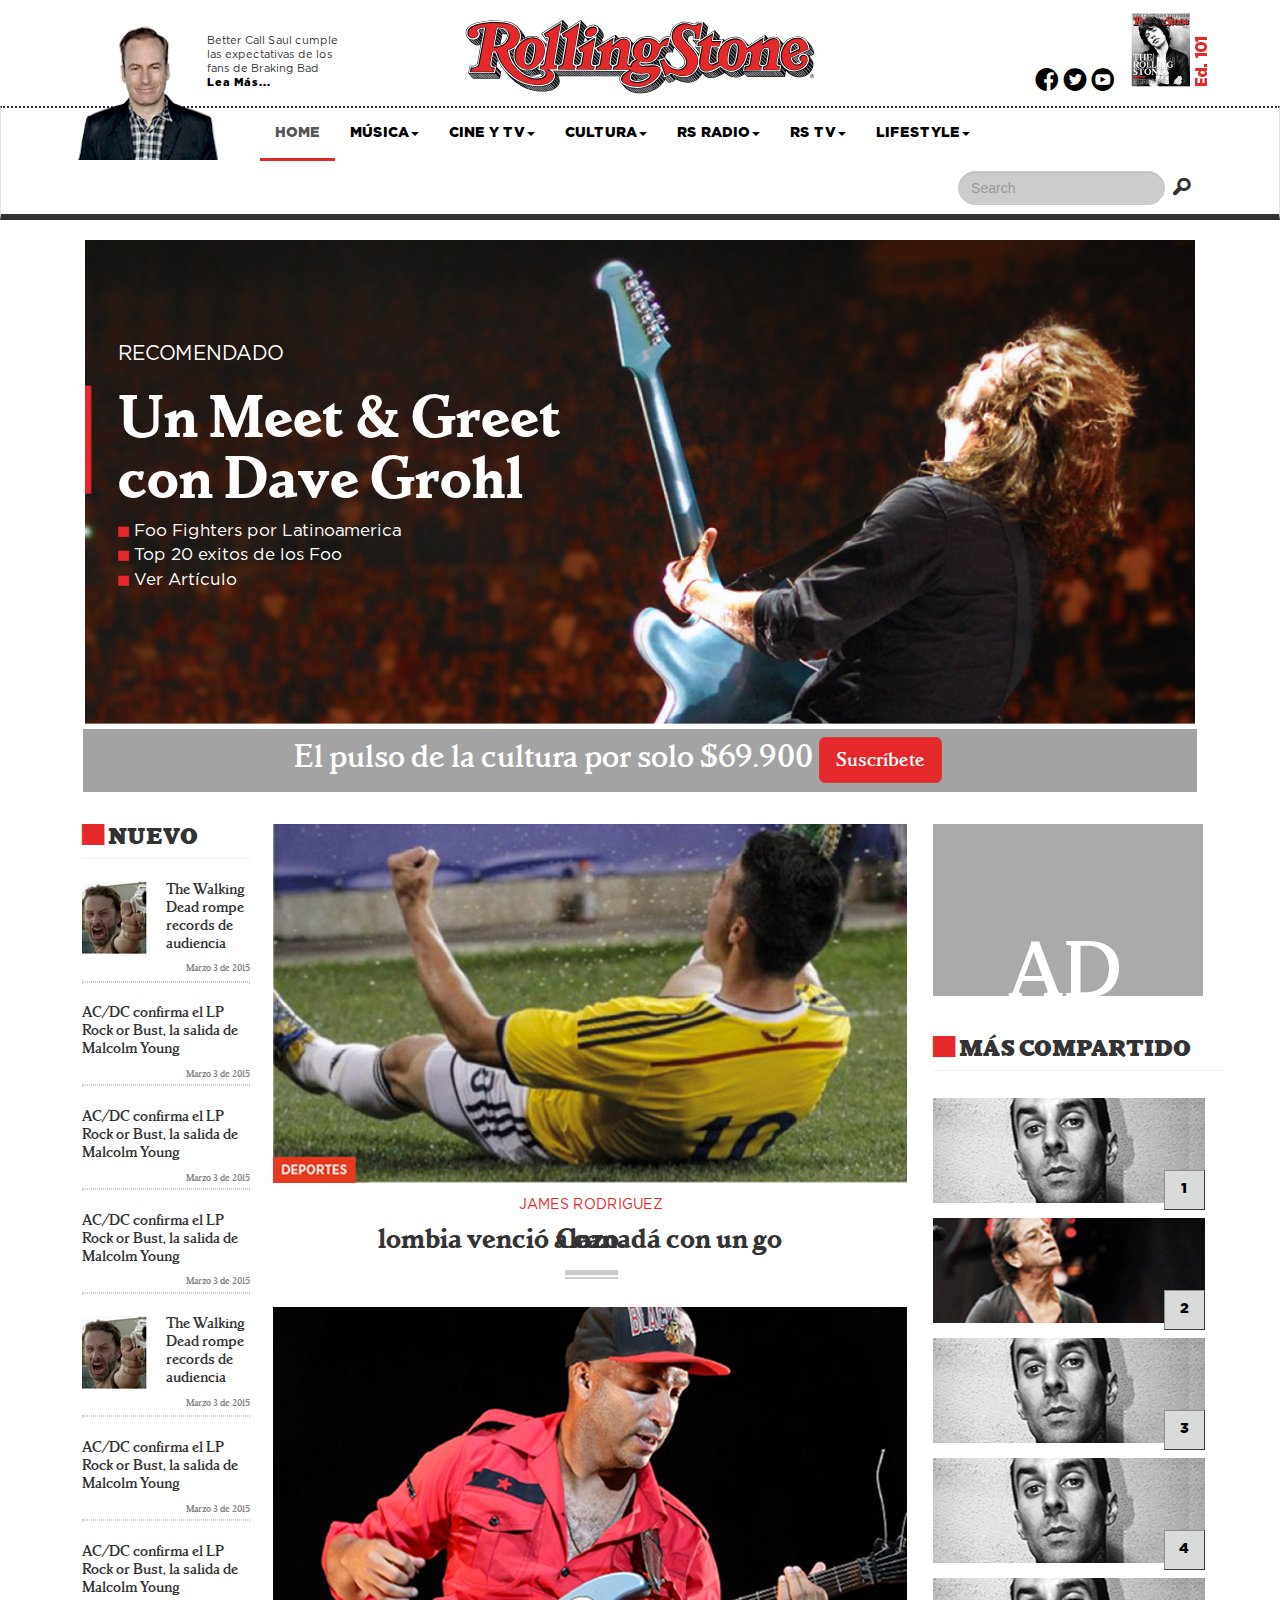
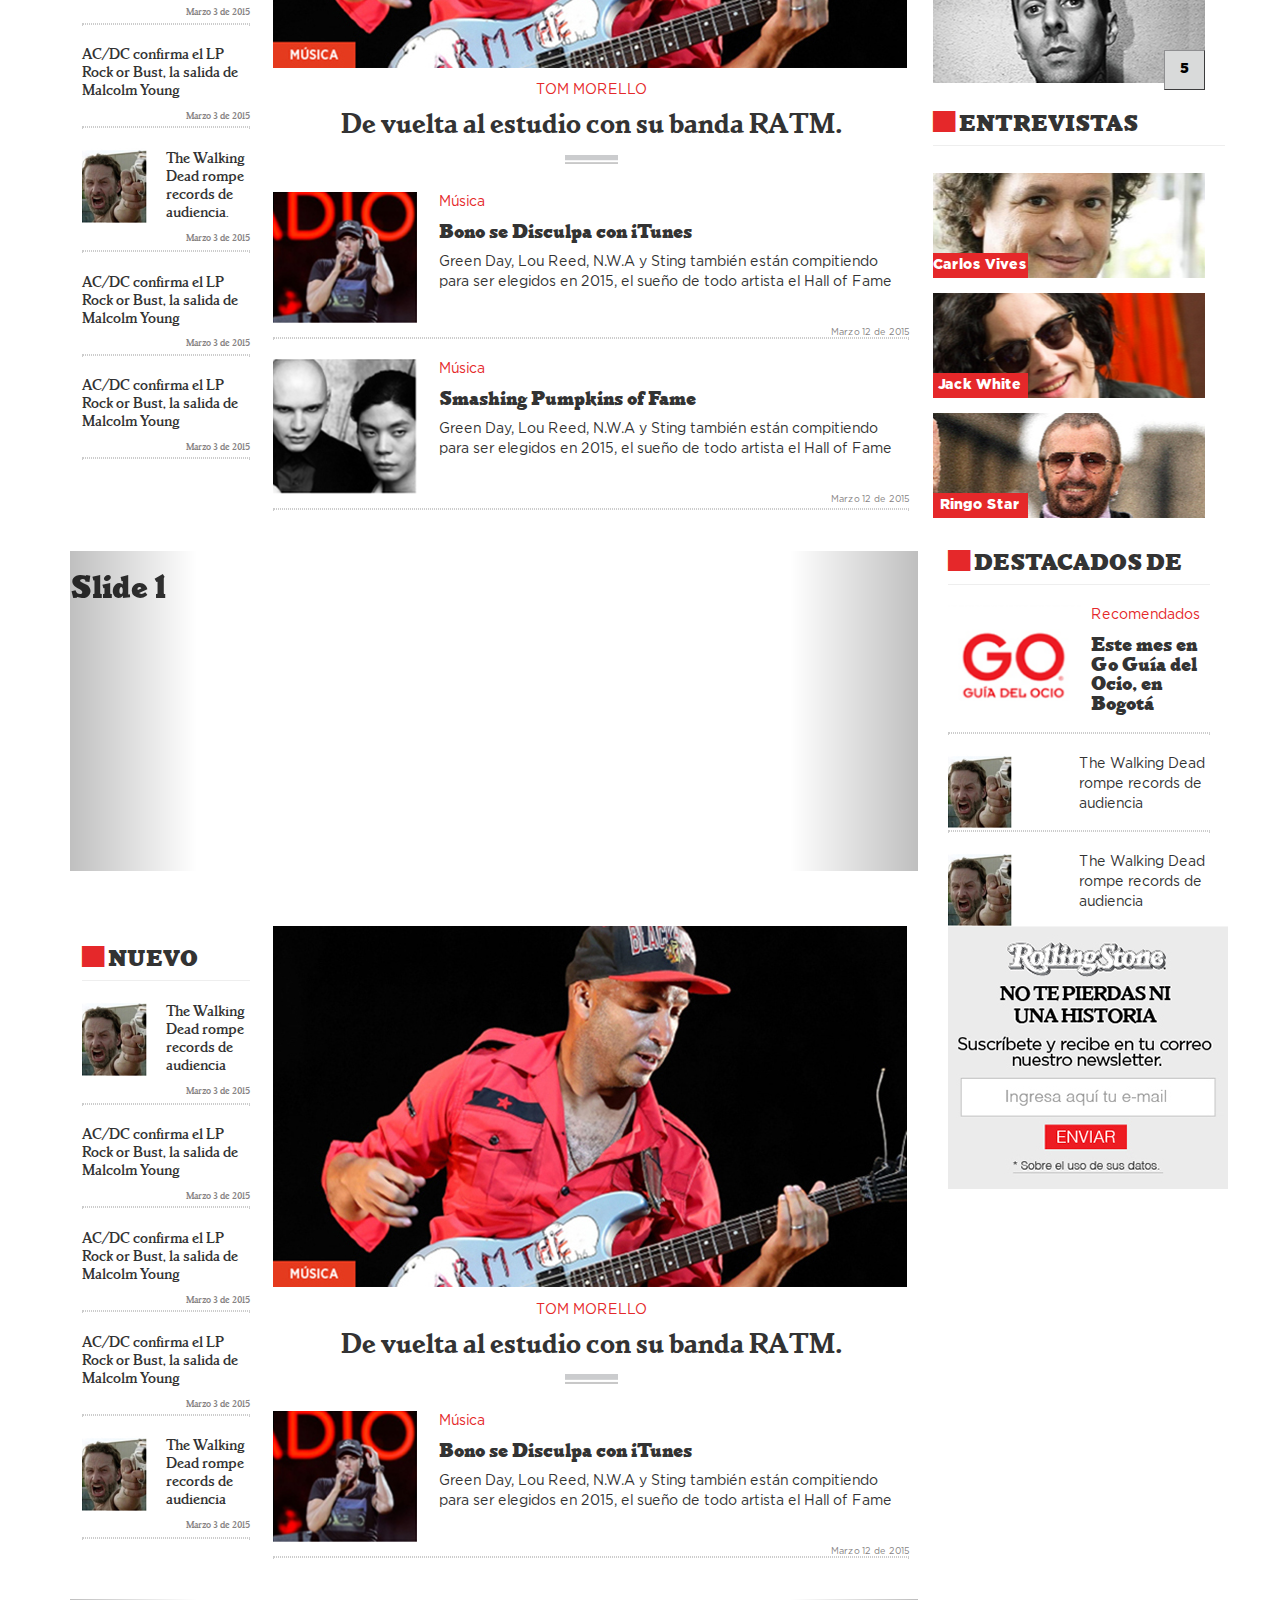
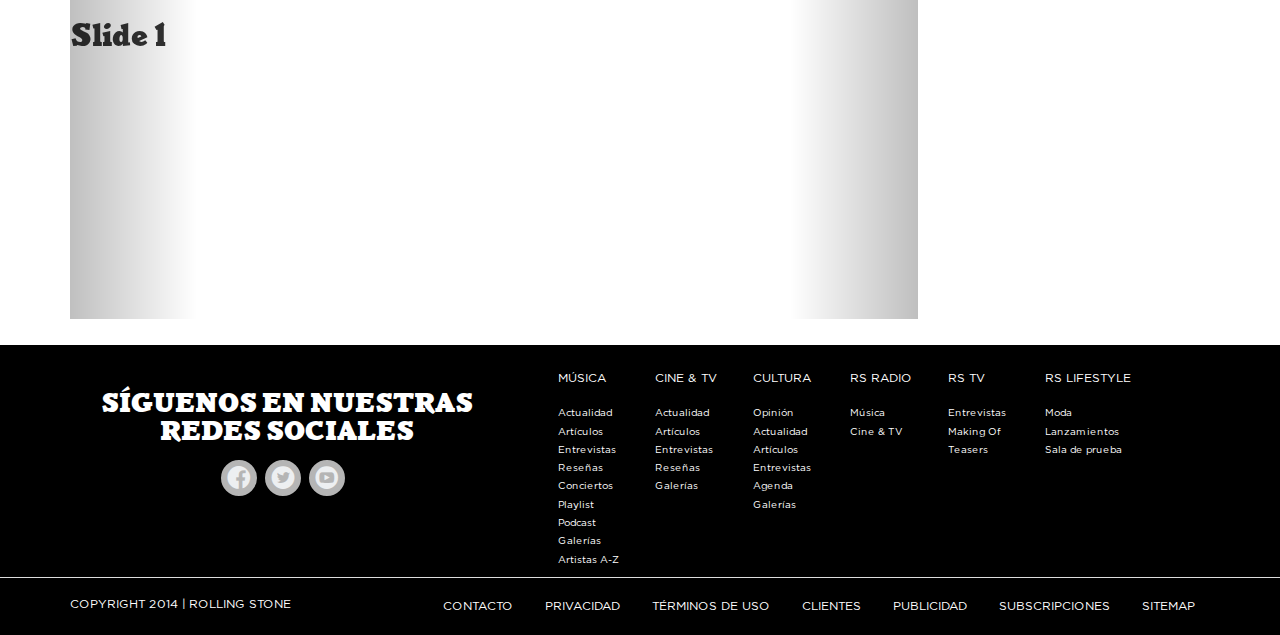
==== commit 569299ff: "rese" ====
--- a/publication/RollinStone/publication/index.html
+++ b/publication/RollinStone/publication/index.html
@@ -914,9 +914,11 @@
                     <h2> SÍGUENOS EN NUESTRAS REDES SOCIALES</h2>
                    
                     <ul class="social">
-                        <li> <a href="#"> <i class="fa fa-facebook">   </i> </a> </li>
-                        <li> <a href="#"> <i class="fa fa-twitter">   </i> </a> </li>
-                        <li> <a href="#"> <i class="fa fa-google-plus">   </i> </a> </li>
+                       <div class="sub_sc">
+                        <li> <a href="#"> <i class="fa icon-rollin_as-03">   </i> </a> </li>
+                        <li> <a href="#"> <i class="fa icon-rollin_as-02">   </i> </a> </li>
+                        <li> <a href="#"> <i class="fa icon-rollin_as-01">   </i> </a> </li>
+                        </div>
                     </ul>
                 </div>
                 <div class="col-lg-1  col-md-2 col-sm-4 col-xs-6">
--- a/publication/RollinStone/publication/css/rolling-style.css
+++ b/publication/RollinStone/publication/css/rolling-style.css
@@ -375,7 +375,7 @@
   position: relative;
   width: 100%;
   overflow: hidden;
-  height: 376px;
+  height: 320px;
 }
 .caja_thm3 {
   float: left;
@@ -448,7 +448,7 @@
   color: #7F8C8D;
 }
 .footer ul li a {
-  padding: 0 0 5px 0;
+  padding: 4px 0 0px 0;
   display: block;
 }
 .footer a {
@@ -491,6 +491,13 @@
   background-image: -moz-linear-gradient(center bottom, #BBBBBB 0%, #F0F0F0 100%);
   box-shadow: 0 1px 0 #B4B3B3;
 }
+
+
+.sub_sc{
+  width: 80%;
+  margin: 0% 0 0 33%;
+}
+
 .social li {
   background: none repeat scroll 0 0 #B5B5B5;
   border: 2px solid #B5B5B5;
@@ -521,14 +528,15 @@
 }
 .social li a {
   color: #EDEFF1;
+
 }
 .social li:hover {
-  border: 2px solid #2c3e50;
-  background: #2c3e50;
+  border: 2px solid #E5282A;
+  background: #E5282A;
 }
 .social li a i {
   font-size: 16px;
-  margin: 0 0 0 5px;
+  margin: 0 0 0 0px;
   color: #EDEFF1 !important;
 }
 .footer-bottom {
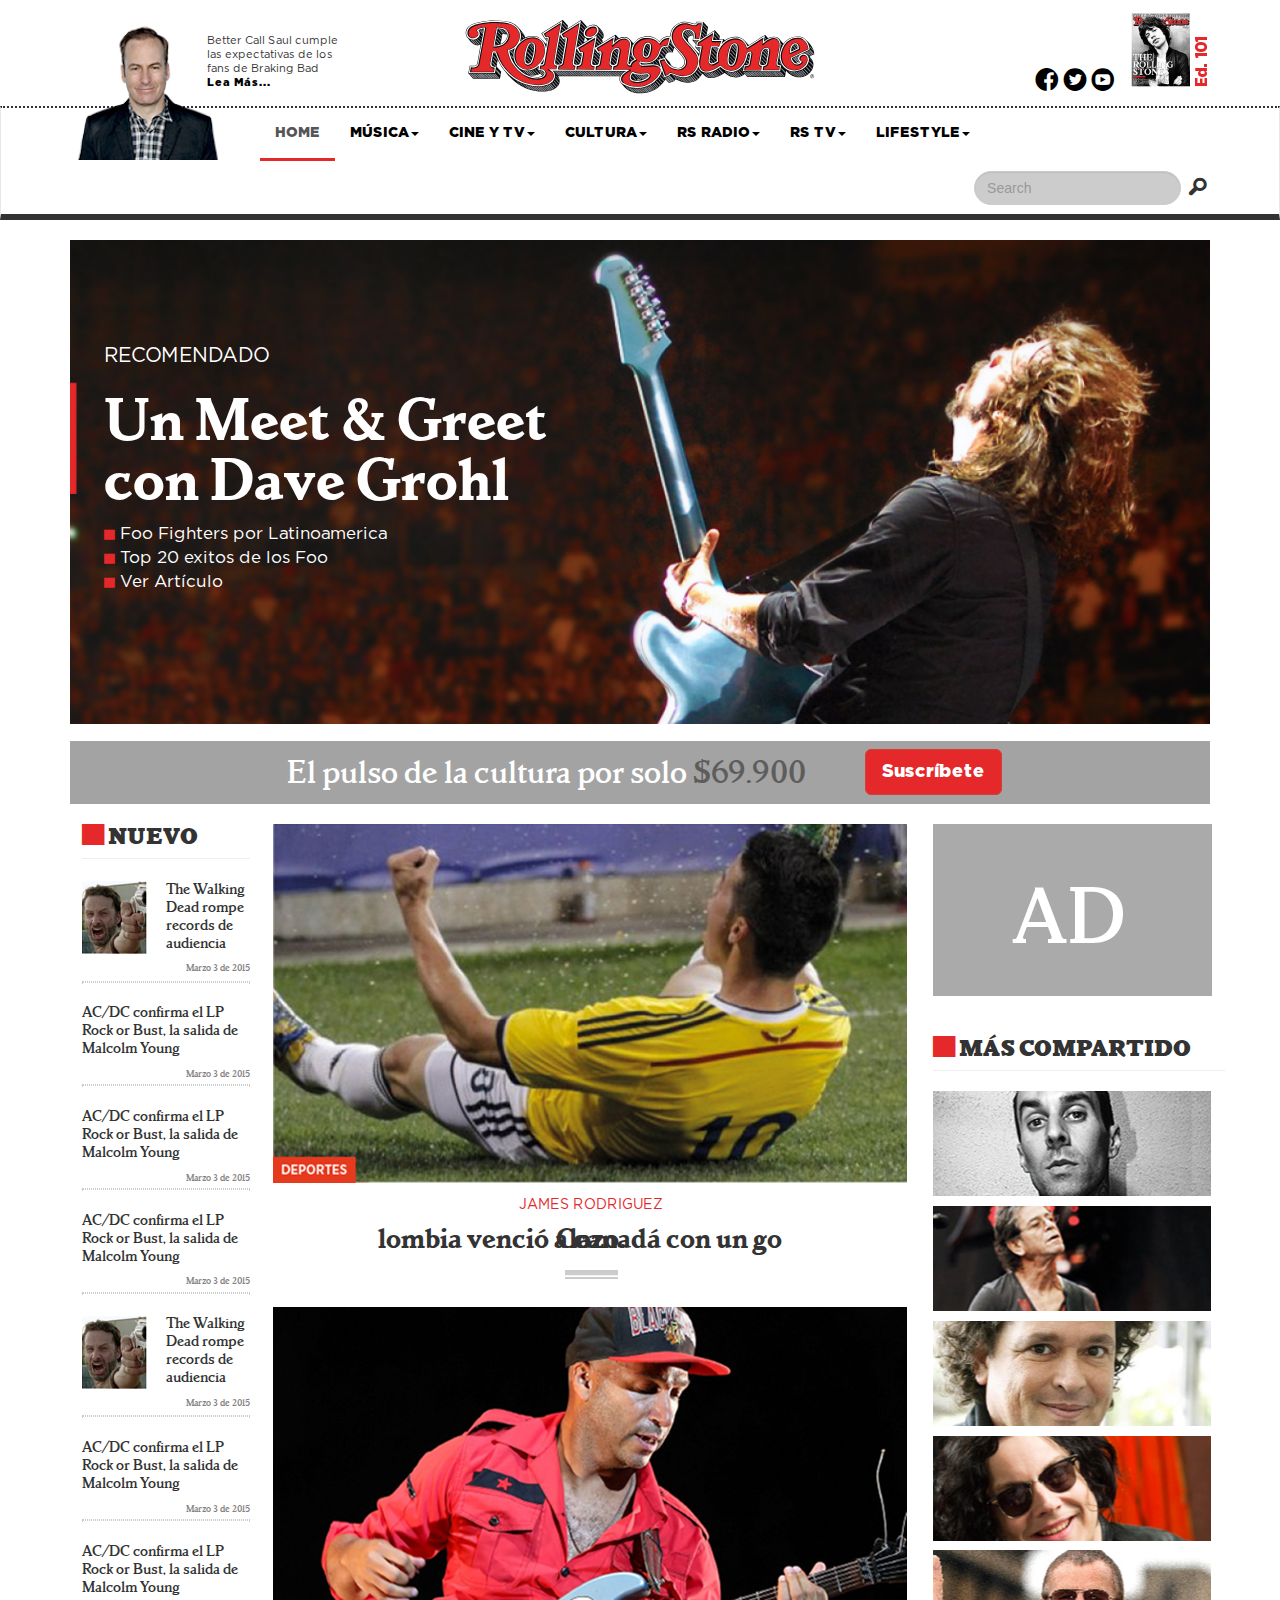
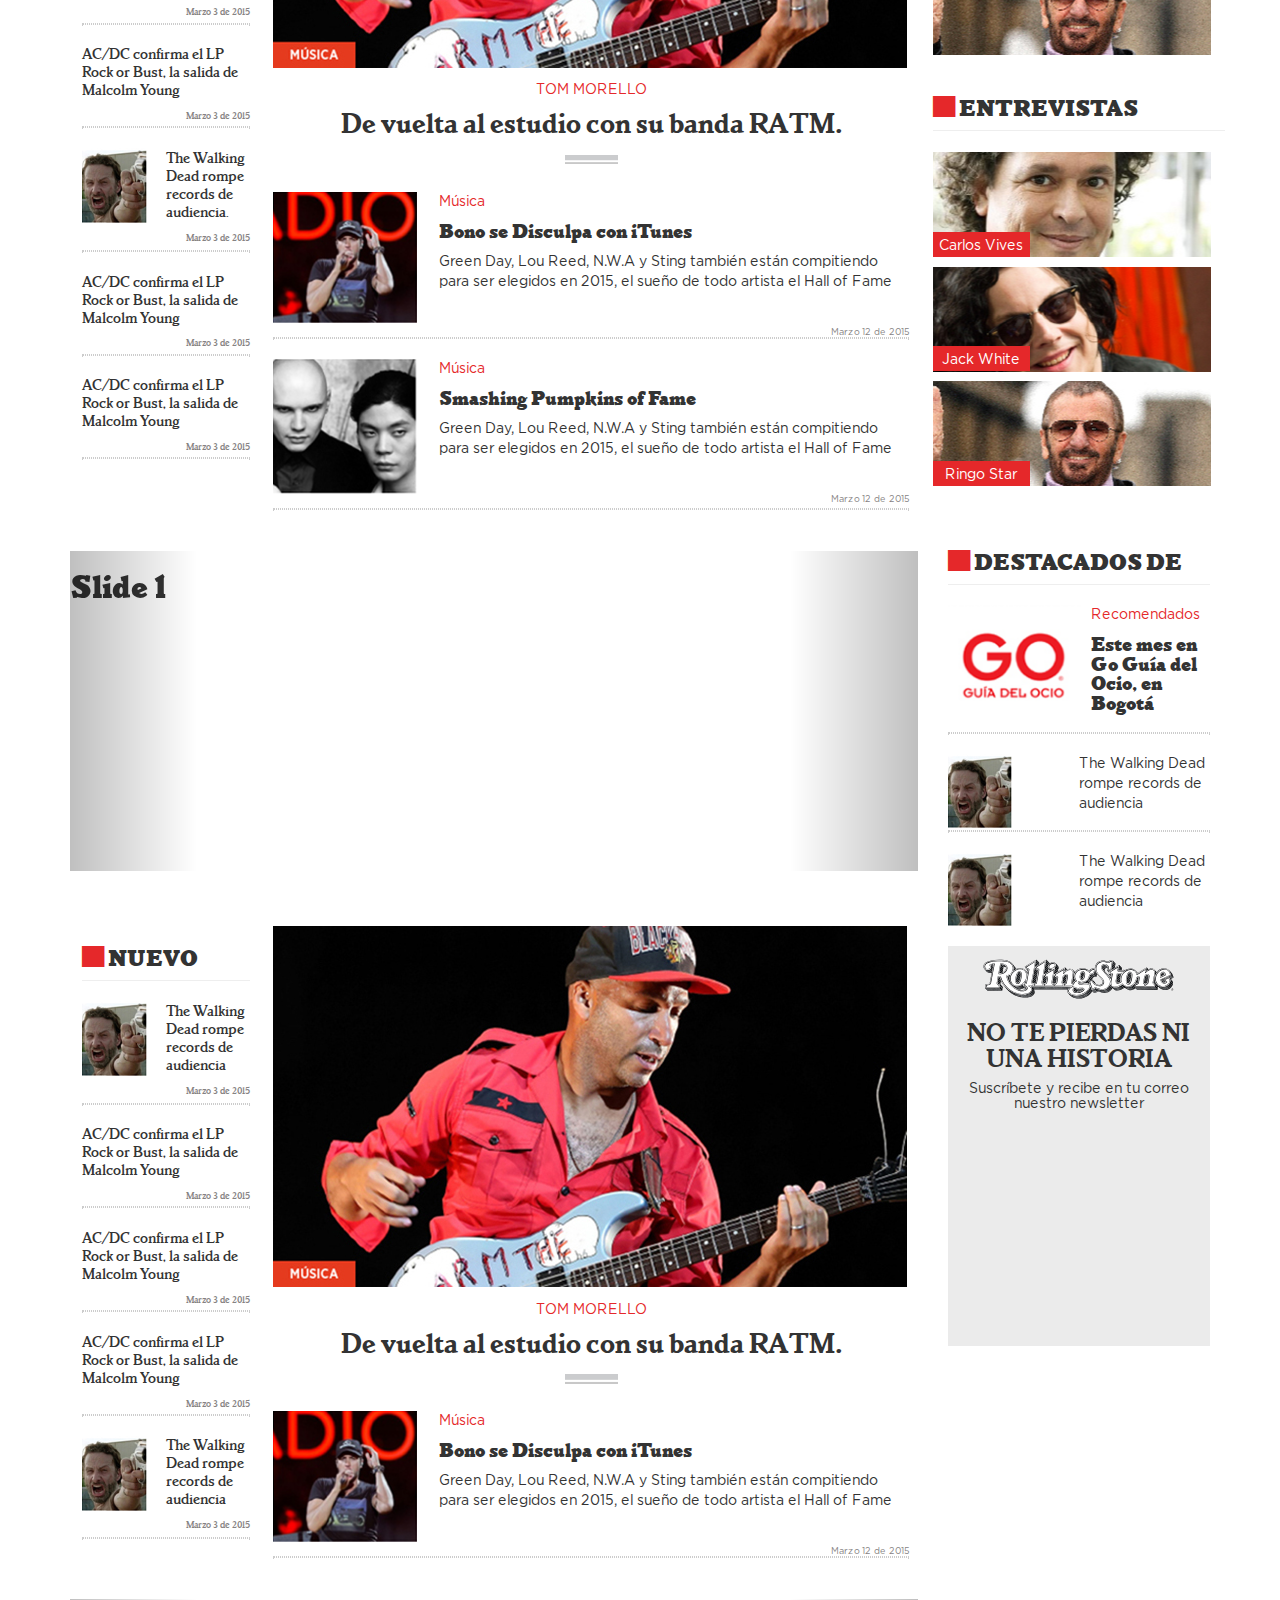
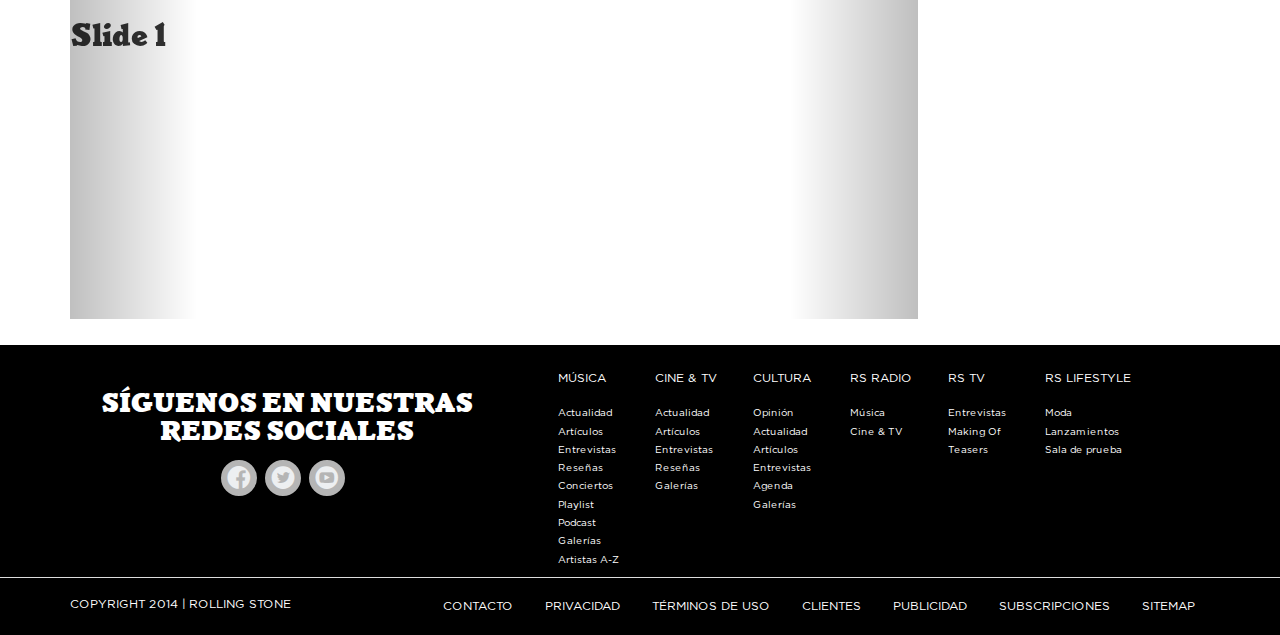
==== commit ae91a8c2: "wety" ====
--- a/publication/RollinStone/publication/index.html
+++ b/publication/RollinStone/publication/index.html
@@ -485,7 +485,8 @@
   </article> 
   
   <aside class="col-lg-12 subs-bar">
-  <h2>El pulso de la cultura por solo $69.900 <button type="button" class="btn btn-danger btn-lg">Suscríbete</button></h2>
+  <h2>El pulso de la cultura por solo <span>$69.900</span> </h2>
+  <button type="button" class="btn btn-danger btn-lg sub_bt">Suscríbete</button>
   </aside>
 </div>
 
@@ -620,87 +621,88 @@
 </article>
 
 
-
-
-
-
-
-
-
-
-
-
-
-
 <article class="adic_1 col-lg-3">
 <div class="ad1"><img src="images/ad1.png" alt=""></div>
 <br>
 <h3 class="msi"><span class="icon-rollin_as-09 red"></span> MÁS COMPARTIDO</h3>
 <hr class="tit_line">
 
-<a href="#"><div class="view second-effect">
-    <div class="sefect-img"><div href="#" class="butt">1</div></div>
-    <div class="mask">
-      <div class="info"><p>Ver Más</p></div>
-    </div>
-  </div>  
-</a>
-<a href="#"><div class="view second-effect">
-    <div class="sefect-img2"><div href="#" class="butt">2</div></div>
-    <div class="mask">
-      <div class="info"><p>Ver Más</p></div>
-    </div>
-  </div>  
-</a>
-<a href="#"><div class="view second-effect">
-    <div class="sefect-img"><div href="#" class="butt">3</div></div>
-    <div class="mask">
-      <div class="info"><p>Ver Más</p></div>
-    </div>
-  </div>  
-</a>
-
-<a href="#"><div class="view second-effect">
-    <div class="sefect-img"><div href="#" class="butt">4</div></div>
-    <div class="mask">
-      <div class="info"><p>Ver Más</p></div>
-    </div>
-  </div>  
-</a>
-<a href="#"><div class="view second-effect">
-    <div class="sefect-img"><div href="#" class="butt">5</div></div>
-    <div class="mask">
-      <div class="info"><p>Ver Más</p></div>
-    </div>
-  </div>  
-</a>
-
-<div class="clearfix"></div>
+<div class="view second-effect">
+    <div class="sefect-img1">
+    <div class="rend"></div>
+    </div>
+      <div class="mask">
+      <a href="#" class="mc_txt">Travis Barker</a>
+    </div>
+</div>
+
+<div class="view second-effect">
+    <div class="sefect-img2">
+    <div class="rend2"></div>
+    </div>
+      <div class="mask">
+      <a href="#" class="mc_txt">Mick Jagger</a>
+    </div>
+</div>
+
+<div class="view second-effect">
+    <div class="sefect-img3">
+    <div class="rend3"></div>
+    </div>
+      <div class="mask">
+      <a href="#" class="mc_txt">Carlos Vives</a>
+    </div>
+</div>
+
+<div class="view second-effect">
+    <div class="sefect-img4">
+    <div class="rend4"></div>
+    </div>
+      <div class="mask">
+      <a href="#" class="mc_txt">Jack White</a>
+    </div>
+</div>
+
+<div class="view second-effect">
+    <div class="sefect-img5">
+    <div class="rend5"></div>
+    </div>
+      <div class="mask">
+      <a href="#" class="mc_txt">Ringo Star</a>
+    </div>
+</div>
+
+<div class="clearfix"></div><br/>
+
 <h3 class="msi"><span class="icon-rollin_as-09 red"></span> ENTREVISTAS</h3>
 <hr class="tit_line">
 
-<a href="#"><div class="view second-effect">
-    <div class="sefect-img6"><div href="#" class="butt2">Carlos Vives</div></div>
-    <div class="mask">
-      <div class="info"><p>Ver Más</p></div>
-    </div>
-  </div>  
-</a>
-
-<a href="#"><div class="view second-effect">
-    <div class="sefect-img7"><div href="#" class="butt2">Jack White</div></div>
-    <div class="mask">
-      <div class="info"><p>Ver Más</p></div>
-    </div>
-  </div>  
-</a>
-<a href="#"><div class="view second-effect">
-    <div class="sefect-img8"><div href="#" class="butt2">Ringo Star</div></div>
-    <div class="mask">
-      <div class="info"><p>Ver Más</p></div>
-    </div>
-  </div>  
-</a>
+<div class="view second-effect">
+    <div class="sefect-img6">
+    <div class="rend_box"><p>Carlos Vives</p></div>
+    </div>
+      <div class="mask">
+      <a href="#" class="mc_txt">Sobre su nuevo album</a>
+    </div>
+</div>
+
+<div class="view second-effect">
+    <div class="sefect-img7">
+    <div class="rend_box"><p>Jack White</p></div>
+    </div>
+      <div class="mask">
+      <a href="#" class="mc_txt">llega a Colombia</a>
+    </div>
+</div>
+
+<div class="view second-effect">
+    <div class="sefect-img8">
+    <div class="rend_box"><p>Ringo Star</p></div>
+    </div>
+      <div class="mask">
+      <a href="#" class="mc_txt">Let it be</a>
+    </div>
+</div>
 
 
 </article>
@@ -842,10 +844,17 @@
 </div>
 <div class="clearfix"></div><hr class="tit_line_dw">
 </article>
+<div class="clearflix"></div><br>
 
 <article class="col-lg-3">
   
-<img src="images/subs_mail.jpg" alt="">
+<div class="incbox">
+<img src="svg/RollinStone_colombia_blanco-04.svg" alt="RollingStone Colombia"/> 
+<h3>NO TE PIERDAS NI UNA HISTORIA </h3>
+<p>Suscríbete y recibe en tu correo nuestro newsletter</p>
+
+
+</div>
 
 
 </article>
--- a/publication/RollinStone/publication/css/rolling-style.css
+++ b/publication/RollinStone/publication/css/rolling-style.css
@@ -60,6 +60,11 @@
   border-bottom: 3px solid #E5282A;
 }
 
+.navbar-right {
+  float: right!important;
+  margin-right: -31px;
+}
+
 .btn_me{
   padding: 0 0;
   color: #333;
@@ -126,6 +131,8 @@
 
 
 /*banner*/
+.banner{padding: 0 0 0 0;}
+
 .img_banner {
   background: url("../images/rollinstone1.png") no-repeat center center;
   height: 484px;
@@ -152,12 +159,12 @@
 .subs-bar {
   height: 63px;
   background-color: #A4A3A3;
-  padding: 0% 0 0 0%;
-  margin: 0.5% 0 1% 1.1%;
-  font-size: 2.5rem;
+  padding: 0.7% 0 0 0%;
+  margin: 1.5% 0 0 0;
   text-align: center;
-  width: 97.8%;
-}
+  width: 100%;
+}
+.subs-bar span{display: inline-block; color:#5D5D5D;font-family: "parkinsonmedium", Times New Roman, Times, serif; font-size: 3rem;}
 
 .subs-bar h2 {
   font-family: "parkinsonmedium", Times New Roman, Times, serif;
@@ -168,7 +175,10 @@
   float: left;
   text-align: center;
   color: #fff;
-}
+  background: url("..images/textures/PatternTexture.png") center center repeat;
+}
+
+.sub_bt{margin: 0 0 0 -13%;font-family: "Gotham-Black", Arial Black, Gadget, sans-serif; }
 
 /*cajas de noticias*/
 .tit_line {
@@ -226,9 +236,8 @@
 }
 
 /*columna principal*/
-.principal_1{
-padding: 0 2% 0 2%;
-
+.principal_1 {
+  padding: 0 2% 0 2%;
 }
 
 
@@ -239,7 +248,10 @@
 
 /*3ra columna*/
 
-.adic_1{padding: 0 0 0 0;}
+.adic_1 {
+  padding: 0 0 0 0;
+  margin: 0 0 0 0;
+}
 
 
 .ad1 {
@@ -249,14 +261,25 @@
   overflow: hidden;
 }
 
-.sefect-img{width: 100%; height: 12rem; background:url(../images/rollinstone18.jpg) center no-repeat; z-index: -9;}
-.sefect-img2{width: 100%; height: 12rem; background:url(../images/rollinstone22.jpg) center no-repeat; z-index: -9;}
-
-
-
-.sefect-img6{width: 100%; height: 12rem; background:url(../images/rollinstone31.jpg) center no-repeat; z-index: -9;}
-.sefect-img7{width: 100%; height: 12rem; background:url(../images/rollinstone41.jpg) center no-repeat; z-index: -9;}
-.sefect-img8{width: 100%; height: 12rem; background:url(../images/rollinstone46.jpg) center no-repeat; z-index: -9;}
+.rend  {width: 14%;height: 3rem;background: url(../images/min/counter_-04.png) center no-repeat;float: right;margin-top: 27.5%;}
+.rend2 {width: 14%;height: 3rem;background: url(../images/min/counter_-05.png) center no-repeat;float: right;margin-top: 27.5%;}
+.rend3 {width: 14%;height: 3rem;background: url(../images/min/counter_-06.png) center no-repeat;float: right;margin-top: 27.5%;}
+.rend4 {width: 14%;height: 3rem;background: url(../images/min/counter_-07.png) center no-repeat;float: right;margin-top: 27.5%;}
+.rend5 {width: 14%;height: 3rem;background: url(../images/min/counter_-08.png) center no-repeat;float: right;margin-top: 27.5%;}
+.sefect-img1{width: 100%; height: 106px; background:url(../images/rollinstone18.jpg) center no-repeat; z-index: -9;}
+.sefect-img2{width: 100%; height: 106px; background:url(../images/rollinstone22.jpg) center no-repeat; z-index: -9;}
+.sefect-img3{width: 100%; height: 106px; background:url(../images/rollinstone31.jpg) center no-repeat; z-index: -9;}
+.sefect-img4{width: 100%; height: 106px; background:url(../images/rollinstone41.jpg) center no-repeat; z-index: -9;}
+.sefect-img5{width: 100%; height: 106px; background:url(../images/rollinstone46.jpg) center no-repeat; z-index: -9;}
+
+/*entrevistas*/
+
+.sefect-img6{width: 100%; height: 106px; background:url(../images/rollinstone31.jpg) center no-repeat; z-index: -9; padding: 28.8% 0 0 0;}
+.sefect-img7{width: 100%; height: 106px; background:url(../images/rollinstone41.jpg) center no-repeat; z-index: -9; padding: 28.8% 0 0 0;}
+.sefect-img8{width: 100%; height: 106px; background:url(../images/rollinstone46.jpg) center no-repeat; z-index: -9; padding: 28.8% 0 0 0;}
+
+.rend_box{background-color:#E5282A; width: 35%; height: 25px; margin:0% 0 0 0; padding: 1.5% 0 0 0;}
+.rend_box p{color:#fff; text-align: center;}
 
 .butt {
   border: 1px outset rgb(143, 143, 145);
@@ -289,10 +312,47 @@
 
 /*efecto hover botones*/
 
+.view {
+  width: 278px;
+  height: 106px;
+  margin: 3% 0 0 0;
+  position: relative;
+  text-align: center;
+  cursor: pointer;
+}
+
+.view .mask, .view .content {
+   width: 278px;
+   height:100px;
+   position: absolute;
+   overflow: hidden;
+   top: 0;
+   left: 0;
+   color:#ccc;
+}
+.view img {
+   display: block;
+   position: relative;
+}
+.view a.info {
+   background:url(../img/link.png) center no-repeat;
+   display: inline-block;
+   text-decoration: none;
+   padding:0;
+   text-indent:-9999px;
+   width:20px;
+   height:20px;
+   color:#ccc;
+   background-color: #000;
+}
+
+.mc_txt{color:#fff; font-size:1.5rem; }
+
 .second-effect .mask {
    opacity: 0;
    overflow:visible;
    border:0px solid rgba(0,0,0,0.7);
+   color:#ccc;
    -moz-box-sizing:border-box;
    -webkit-box-sizing:border-box;
    box-sizing:border-box;
@@ -302,10 +362,11 @@
    -ms-transition: all 0.4s ease-in-out;
    transition: all 0.4s ease-in-out;
 }
-.second-effect .info {
-  position:absolute;
-  top:10px;
+.second-effect a.info {
+  position:relative;
+  top:-10px;
   opacity:0;
+   color:#ccc;
    -moz-transform:scale(0,0);
    -webkit-transform:scale(0,0);
    -o-transform:scale(0,0);
@@ -319,54 +380,14 @@
 }
 .second-effect:hover .mask {
    opacity: 1;
-   border:100px solid rgba(0,0,0,0.7);
-}
-.second-effect:hover .info {
-  
-  -moz-transform:scale(1,1);
-  -webkit-transform:scale(1,1);
-  -o-transform:scale(1,1);
-  -ms-transform:scale(1,1);
-  transform:scale(1,1);
-  -moz-transition-delay:0.3s;
-  -webkit-transition-delay:0.3s;
-  -o-transition-delay:0.3s;
-  -ms-transition-delay:0.3s;
-  transition-delay:0.3s;
-}
-
-.view {
-  width: 93%;
-  height: 12rem;
-  margin: 0 0 0 0;
-  float: left;
-  /* border: 5px solid #fff; */
-  overflow: hidden;
-  position: relative;
-  text-align: center;
-  /* box-shadow: 0px 0px 5px #aaa; */
-  cursor: default;
-}
-
-.view .mask, .view .content {
-   width: 100%;
-   height: 12rem;
-   position: absolute;
-   overflow: hidden;
-   top: 0;
-   left: 0;
-
-}
-.view img {
-   display: block;
-   position: relative;
-}
-.info {
- width: 100%; 
- background-color: #fff;
- z-index: 999;
- position: absolute;
-}
+   border:54px solid rgba(0,0,0,0.7);
+   color:#ccc;
+}
+
+.incbox{width:100%; height: 400px; background-color: #EBEBEB; text-align: center; padding: 4%; }
+.incbox img{ width: 80%;}
+.incbox h3{font-family: "parkinsonbold", Times New Roman, Times, serif;   font-size: 2.3rem;}
+.incbox p{ line-height: 1.5rem;}  
 
 
 /*2 seccion y slider-reseñas*/
@@ -463,6 +484,7 @@
   margin-bottom: 0 !important;
   padding-bottom: 0;
 }
+
 .newsletter-box input#appendedInputButton {
   background: #FFFFFF;
   display: inline-block;
@@ -471,6 +493,7 @@
   clear: both;
   width: 100%;
 }
+
 .newsletter-box .btn {
   border: medium none;
   -webkit-border-radius: 3px;
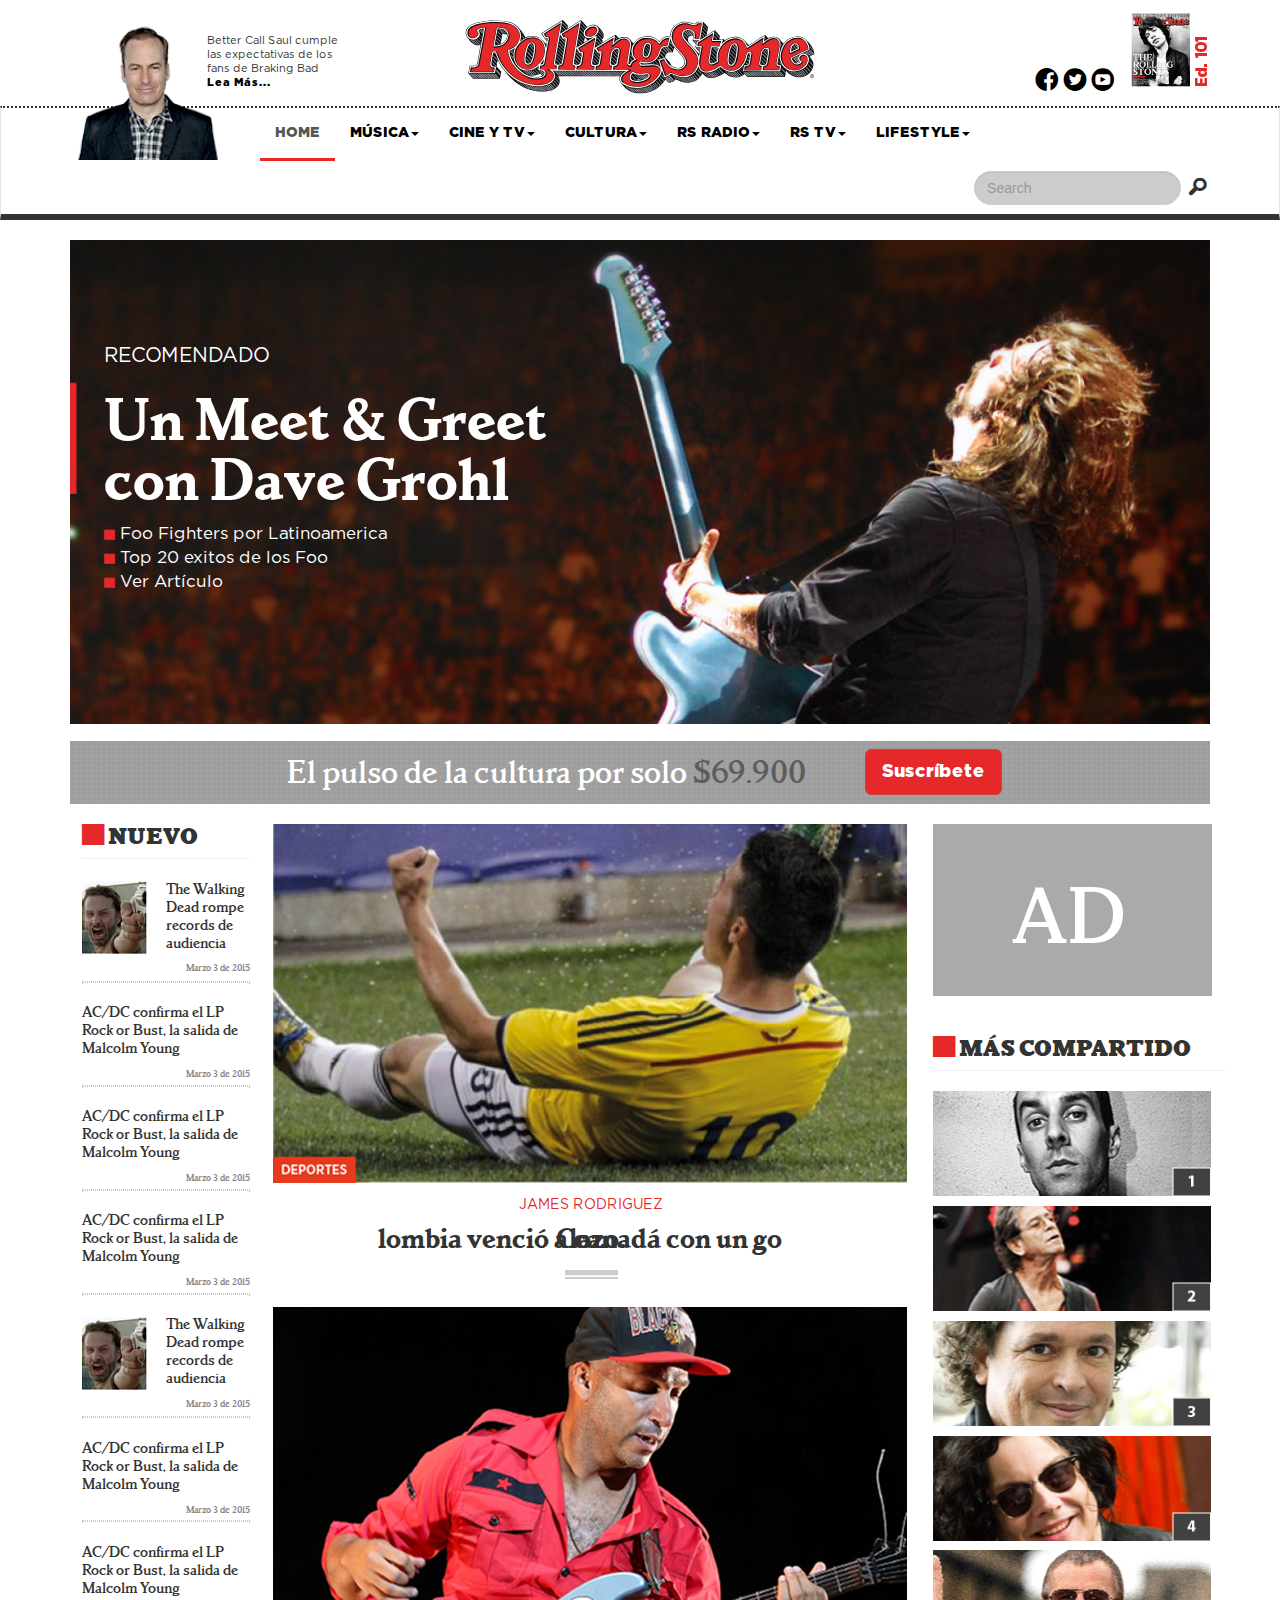
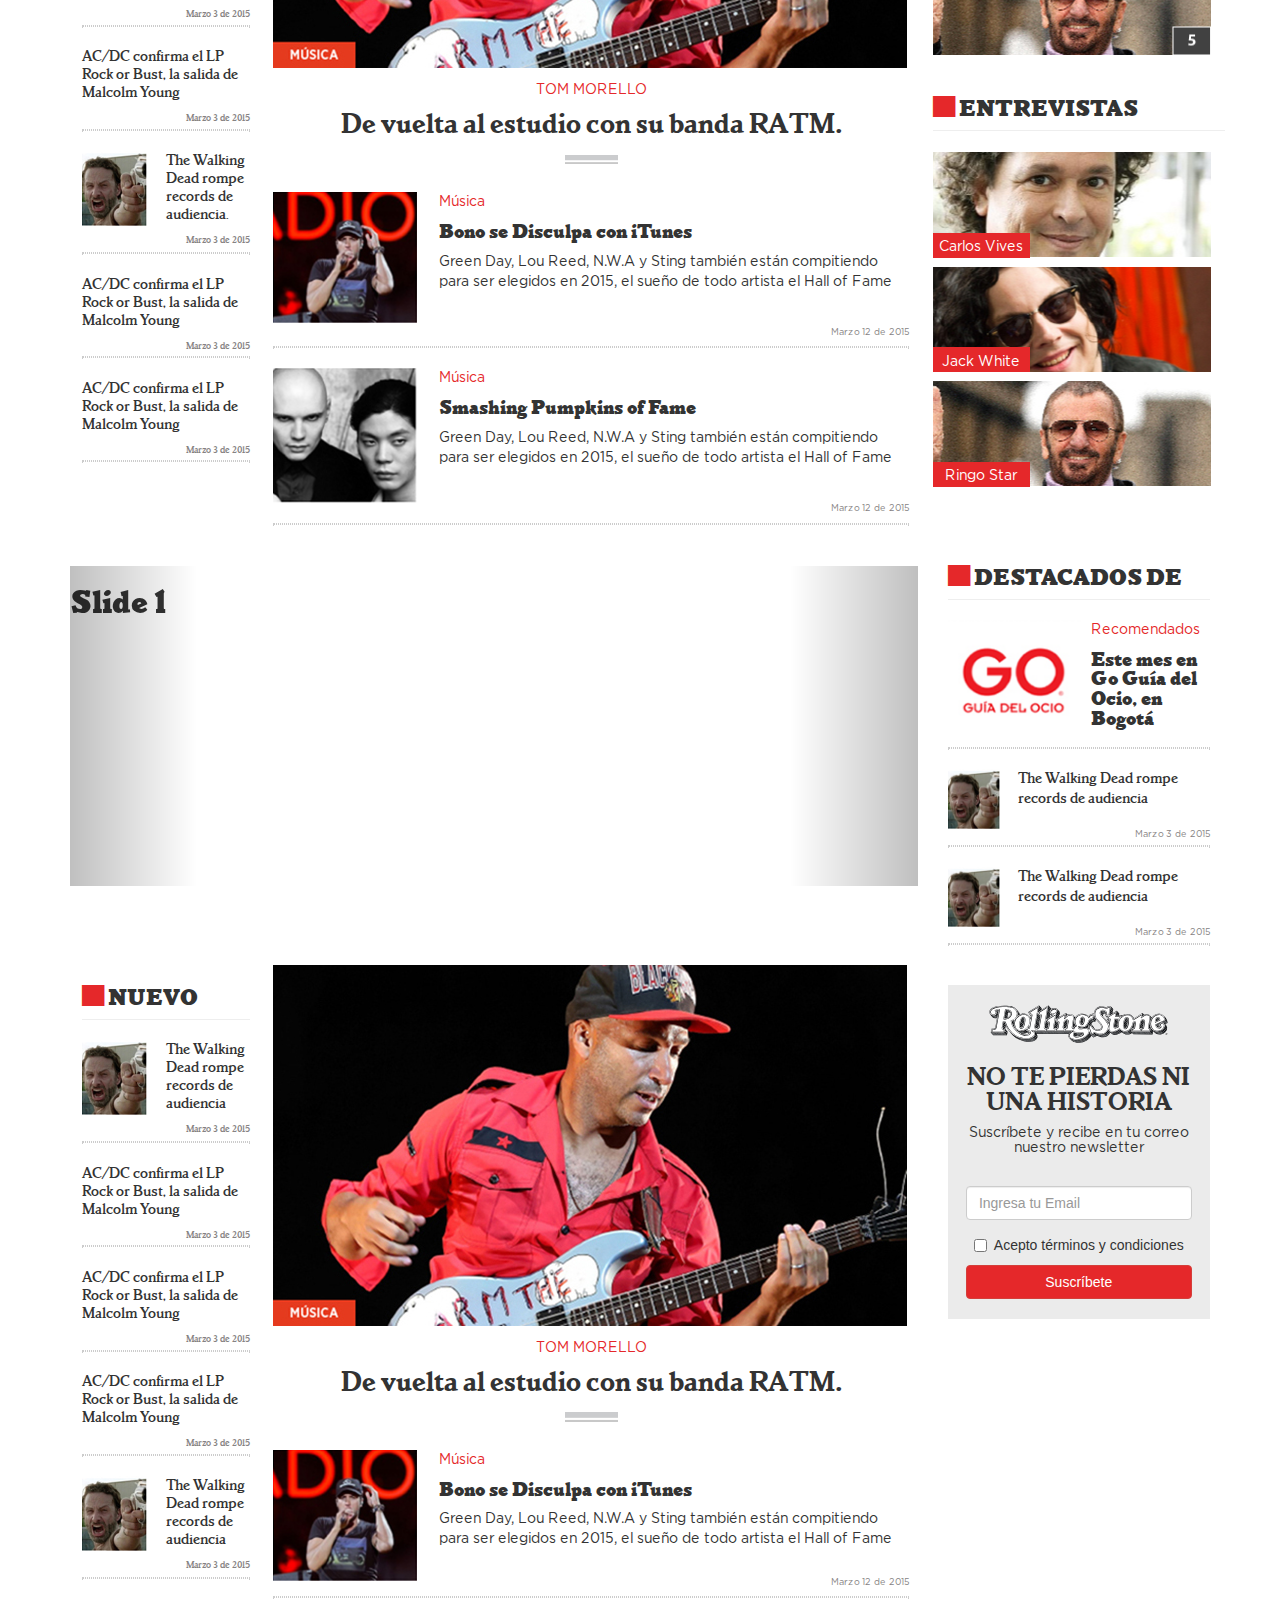
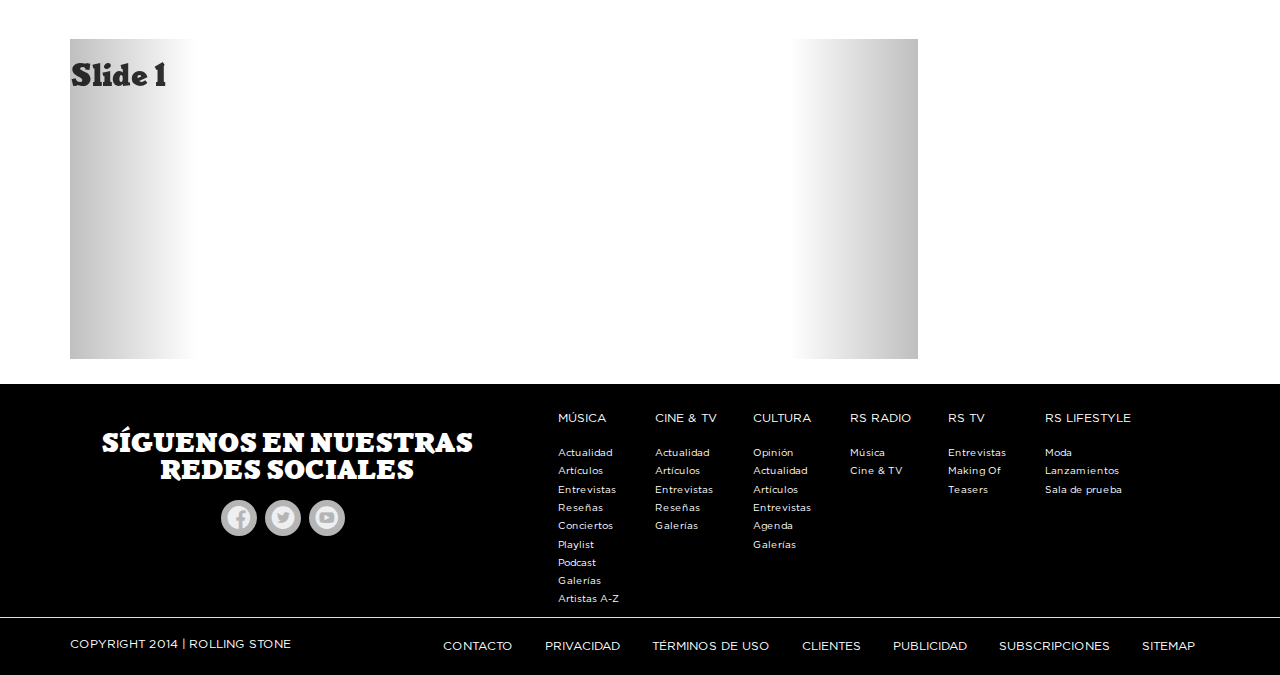
==== commit 6c1ebac9: "vynil" ====
--- a/publication/RollinStone/publication/index.html
+++ b/publication/RollinStone/publication/index.html
@@ -768,13 +768,16 @@
 <div class="clearfix"></div><hr class="tit_line_dw">
 
 <div class="caja_thm3"><img src="images/min/rollinstone7.jpg"></div>
-<p>The Walking Dead rompe records de audiencia</p>
-
+<p class="park">The Walking Dead rompe records de audiencia</p>
+<p class="date_1">Marzo 3 de 2015</p>
 </div>
 <div class="clearfix"></div><hr class="tit_line_dw">
 
 <div class="caja_thm3"><img src="images/min/rollinstone7.jpg"></div>
-<p>The Walking Dead rompe records de audiencia</p>
+<p class="park">The Walking Dead rompe records de audiencia</p>
+<p class="date_1">Marzo 3 de 2015</p>
+<div class="clearfix"></div><hr class="tit_line_dw">
+
 </div>
 </article>
 
@@ -840,7 +843,7 @@
 <h4>Bono se Disculpa con iTunes</h4>
 <p>Green Day, Lou Reed, N.W.A y Sting también están compitiendo para ser elegidos en 2015, 
 el sueño de todo artista el Hall of Fame </p>
-<p class="date_1">Marzo 12 de 2015</p>
+<p class="date_2">Marzo 12 de 2015</p>
 </div>
 <div class="clearfix"></div><hr class="tit_line_dw">
 </article>
@@ -852,7 +855,16 @@
 <img src="svg/RollinStone_colombia_blanco-04.svg" alt="RollingStone Colombia"/> 
 <h3>NO TE PIERDAS NI UNA HISTORIA </h3>
 <p>Suscríbete y recibe en tu correo nuestro newsletter</p>
-
+<form>
+    <div class="form-group">
+    <label for="inputEmail"></label>
+    <input type="email" class="form-control" id="inputEmail" placeholder="Ingresa tu Email">
+    </div>
+    <div class="checkbox">
+    <label><input type="checkbox">Acepto términos y condiciones</label>
+    </div>
+    <button type="submit" class="btn btn-danger btn-block">Suscríbete</button>
+</form>
 
 </div>
 
--- a/publication/RollinStone/publication/css/rolling-style.css
+++ b/publication/RollinStone/publication/css/rolling-style.css
@@ -4,7 +4,7 @@
 h1,h2,h3,h4,h5{font-family: "parkinson_blackregular", Times New Roman, Times, serif; }
 span,a,li{font-family: "Gotham-Black", Arial Black, Gadget, sans-serif; color:#000; text-decoration: none !important; list-style: none;}
 p{font-family: "Gotham-Book", Arial, Gadget, sans-serif;}
-
+.park{font-family: "parkinsonmedium", Times New Roman, Times, serif !important;}
 
 /*colores*/
 .red{color:#E5282A;}
@@ -163,6 +163,7 @@
   margin: 1.5% 0 0 0;
   text-align: center;
   width: 100%;
+  background: url("../images/textures/PatternTexture.png") center center repeat #A4A3A3;
 }
 .subs-bar span{display: inline-block; color:#5D5D5D;font-family: "parkinsonmedium", Times New Roman, Times, serif; font-size: 3rem;}
 
@@ -175,7 +176,7 @@
   float: left;
   text-align: center;
   color: #fff;
-  background: url("..images/textures/PatternTexture.png") center center repeat;
+ 
 }
 
 .sub_bt{margin: 0 0 0 -13%;font-family: "Gotham-Black", Arial Black, Gadget, sans-serif; }
@@ -185,7 +186,7 @@
   border: 1.2% dotted #ccc;
   margin-top: 1%;
 }
-.date_1{text-align: left; font-size: 1rem;}
+
 
 .highlite_txt{background-color:#E5282A; margin: 0 0 0 0; }
 
@@ -229,10 +230,24 @@
 
 .date_1 {
   text-align: right;
-  font-size: 0.9rem !important;
+  font-size: 0.9rem !important; 
   color: #858282;
   margin: 0 0 0 0 !important;
   padding: 4% 0 0 0 !important;
+  float: right;
+
+}
+
+.date_2 {
+  text-align: right;
+  font-size: 0.9rem !important;; 
+  color: #858282;
+  margin: 0 0 0 0 !important;
+  padding: 2.7% 0 0 0 !important;
+  text-align: left; 
+  float: right;
+  float: right;
+
 }
 
 /*columna principal*/
@@ -274,9 +289,9 @@
 
 /*entrevistas*/
 
-.sefect-img6{width: 100%; height: 106px; background:url(../images/rollinstone31.jpg) center no-repeat; z-index: -9; padding: 28.8% 0 0 0;}
-.sefect-img7{width: 100%; height: 106px; background:url(../images/rollinstone41.jpg) center no-repeat; z-index: -9; padding: 28.8% 0 0 0;}
-.sefect-img8{width: 100%; height: 106px; background:url(../images/rollinstone46.jpg) center no-repeat; z-index: -9; padding: 28.8% 0 0 0;}
+.sefect-img6{width: 100%; height: 106px; background:url(../images/rollinstone31.jpg) center no-repeat; z-index: -9; padding: 29.2% 0 0 0;}
+.sefect-img7{width: 100%; height: 106px; background:url(../images/rollinstone41.jpg) center no-repeat; z-index: -9; padding: 29.2% 0 0 0;}
+.sefect-img8{width: 100%; height: 106px; background:url(../images/rollinstone46.jpg) center no-repeat; z-index: -9; padding: 29.2% 0 0 0;}
 
 .rend_box{background-color:#E5282A; width: 35%; height: 25px; margin:0% 0 0 0; padding: 1.5% 0 0 0;}
 .rend_box p{color:#fff; text-align: center;}
@@ -384,7 +399,7 @@
    color:#ccc;
 }
 
-.incbox{width:100%; height: 400px; background-color: #EBEBEB; text-align: center; padding: 4%; }
+.incbox{width:100%; height: 334px; background-color: #EBEBEB; text-align: center; padding: 7%; }
 .incbox img{ width: 80%;}
 .incbox h3{font-family: "parkinsonbold", Times New Roman, Times, serif;   font-size: 2.3rem;}
 .incbox p{ line-height: 1.5rem;}  
@@ -401,11 +416,14 @@
 .caja_thm3 {
   float: left;
   margin: 0 0 0 0%;
-  width: 50%;
+  width: 27%;
 }
 .caja_thm3 img {
-  width: 49%;
-}
+  width: 74%;
+}
+
+
+
 
 .slider1{
   padding: 2.5% 0 0 0;
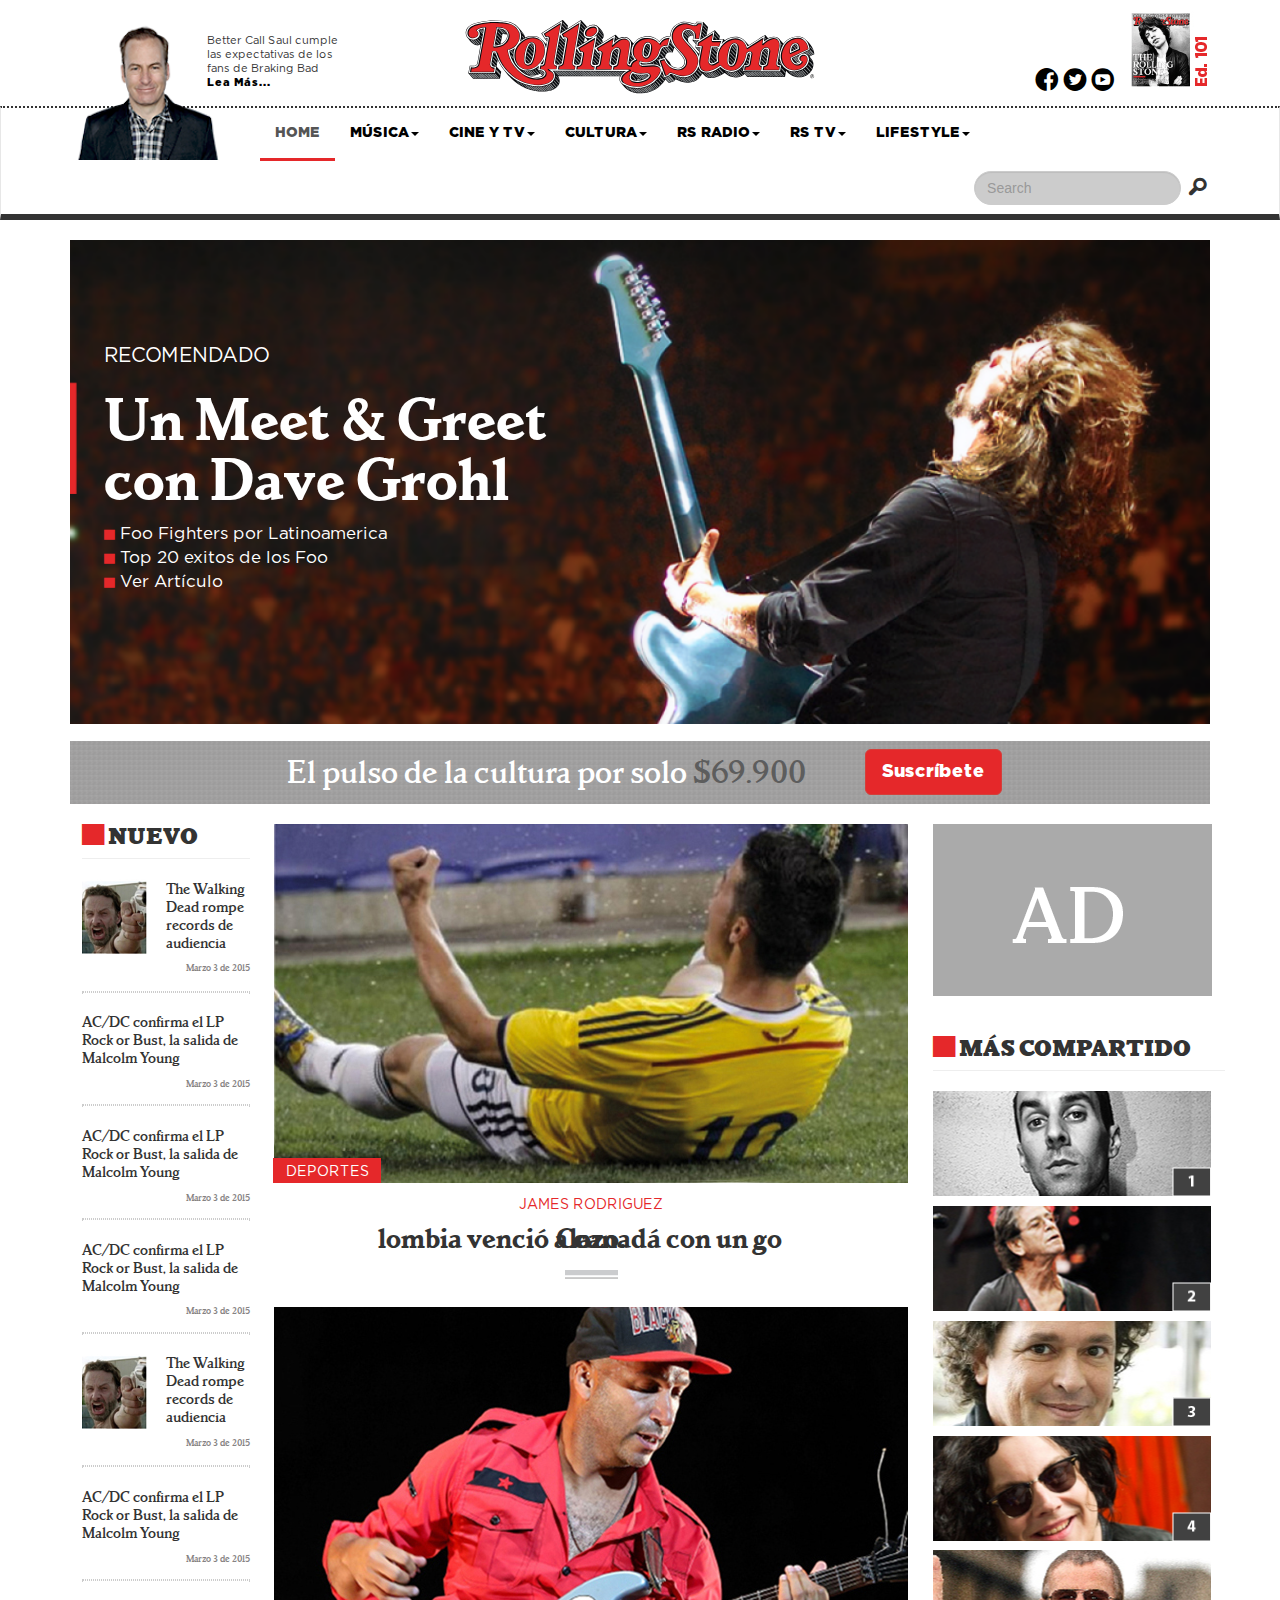
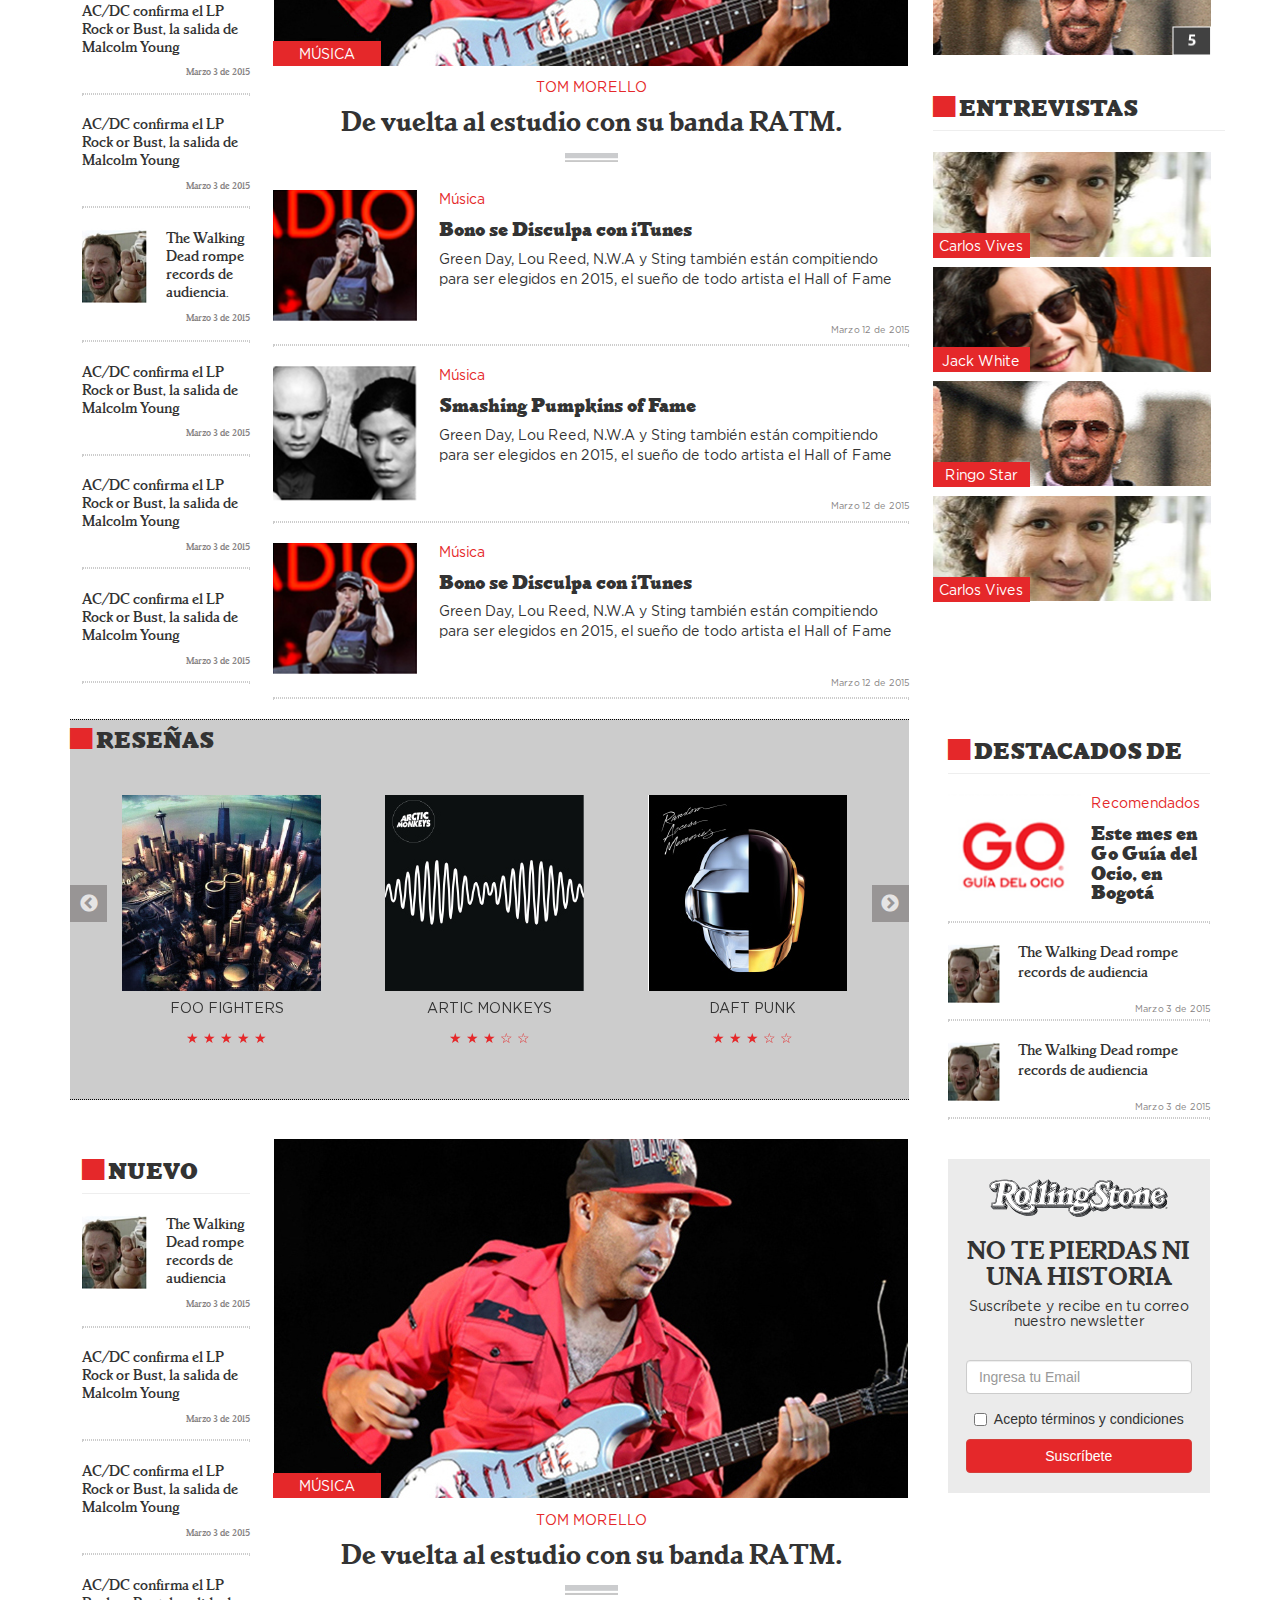
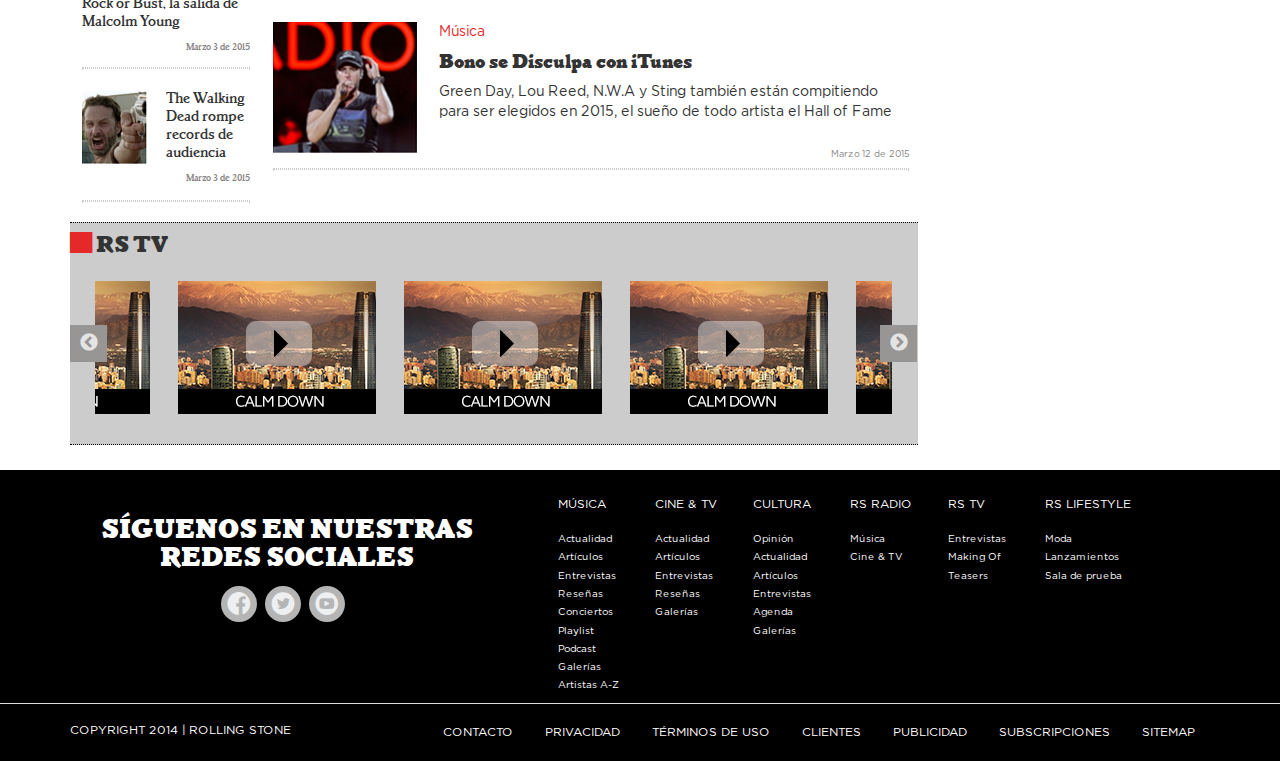
==== commit 275202c5: "w" ====
--- a/publication/RollinStone/publication/index.html
+++ b/publication/RollinStone/publication/index.html
@@ -3,20 +3,21 @@
 <head>
 <title>RollingStone | Colombia</title>
 <meta charset="UTF-8">
+<meta name="viewport" content="width=device-width, initial-scale=1.0" />
 <meta http-equiv="X-UA-Compatible" content="IE=edge">
 <meta name="description" content="RollingStone - Colombia el pulso de la cultura en un solo sitio, música, actualidad, eventos, reseñas, ">
 <meta name="keywords" content="RollingStone, Rolling, Rock, Música, Actualidad, Revista, Edición Digital, Colombia.">
 <meta name="author" content="BRM">
     <!-- CSS -->
-    <link href="css/vendor/normalize.min.css" rel="stylesheet">
-    <link href="css/wefontkit.css" rel="stylesheet">
-    <link href="css/vendor/bootstrap.min.css" rel="stylesheet">
-    <link href="css/rolling-style.css" rel="stylesheet">
-    <link href="css/main-queries.css" rel="stylesheet">
-    <link href="css/vendor/yamm/yamm.css" rel="stylesheet">
-
-
-
+    <link rel="stylesheet" href="scripts/slick/slick/slick.css"/>
+    <link rel="stylesheet" href="scripts/slick/slick/slick-theme.css"/>
+    <link rel="stylesheet" href="css/vendor/normalize.min.css"/>
+    <link rel="stylesheet" href="css/wefontkit.css"/>
+    <link rel="stylesheet" href="css/vendor/bootstrap.min.css"/>
+    <link rel="stylesheet" href="css/rolling-style.css"/>
+    <link rel="stylesheet" href="css/main-queries.css"/>
+    <link rel="stylesheet" href="css/vendor/yamm/yamm.css"/>
+    
     <!-- HTML5 Shim and Respond.js IE8 support of HTML5 elements and media queries -->
     <!-- WARNING: Respond.js doesn't work if you view the page via file:// -->
     <!--[if lt IE 9]>
@@ -564,6 +565,12 @@
 </div>
 <div class="clearfix"></div><hr class="tit_line_dw">
 
+<div class="not_img">
+<p>AC/DC confirma el LP Rock or Bust, la salida de Malcolm Young</p>
+<p class="date_1">Marzo 3 de 2015</p>
+</div>
+<div class="clearfix"></div><hr class="tit_line_dw">
+
 
 </article>
 
@@ -575,7 +582,8 @@
 <br>
 <!-- noticia1 -->
 <div class="contimg">
-<img src="images/rollinstone4.jpg" alt="notice"/>
+<div class="rend_box2"><p>DEPORTES</p></div>
+
 </div>
 <div class="break">
 <p class="red">JAMES RODRIGUEZ</p>
@@ -584,8 +592,8 @@
 </div>
 
 <!-- noticia2 -->
-<div class="contimg">
-<img src="images/rollinstone14.jpg" alt="notice"/>
+<div class="contimg2">
+<div class="rend_box2"><p>MÚSICA</p></div>
 </div>
 <div class="break">
 <p class="red">TOM MORELLO</p>
@@ -617,6 +625,20 @@
 </div>
 <div class="clearfix"></div><hr class="tit_line_dw">
 
+<!-- noticia5 pequeña -->
+
+<div class="whit_img">
+<div class="caja_thm2"><img src="images/min/rollinstone26.jpg"></div>
+<p class="red">Música</p>
+<h4>Bono se Disculpa con iTunes</h4>
+<p>Green Day, Lou Reed, N.W.A y Sting también están compitiendo para ser elegidos en 2015, 
+el sueño de todo artista el Hall of Fame </p>
+<p class="date_1">Marzo 12 de 2015</p>
+</div>
+<div class="clearfix"></div><hr class="tit_line_dw">
+
+
+
 
 </article>
 
@@ -704,6 +726,15 @@
     </div>
 </div>
 
+<div class="view second-effect">
+    <div class="sefect-img6">
+    <div class="rend_box"><p>Carlos Vives</p></div>
+    </div>
+      <div class="mask">
+      <a href="#" class="mc_txt">Sobre su nuevo album</a>
+    </div>
+</div>
+
 
 </article>
 
@@ -716,40 +747,37 @@
 <div class="row">
 
 <article class="col-lg-9">
-<div class="slider1">
-<div id="myCarousel" class="carousel slide" data-interval="3000" data-ride="carousel">
-      <!-- Carousel indicators -->
-        <ol class="carousel-indicators">
-            <li data-target="#myCarousel" data-slide-to="0" class="active"></li>
-            <li data-target="#myCarousel" data-slide-to="1"></li>
-            <li data-target="#myCarousel" data-slide-to="2"></li>
-        </ol>   
-        <!-- Carousel items -->
-        <div class="carousel-inner">
-            <div class="active item">
-                <h2>Slide 1</h2>
-            <div class="carousel-caption">
-                  <h3>First slide label</h3>
-                  <p>Lorem ipsum dolor sit amet, consectetur adipiscing elit.</p>
-                </div>
-            </div>
-            <div class="item">
-                <h2>Slide 2</h2>
-                <div class="carousel-caption">
-                  <h3>Second slide label</h3>
-                  <p>Lorem ipsum dolor sit amet, consectetur adipiscing elit.</p>
-                </div>
-            </div>
-        
-        </div>
-        <!-- Carousel nav -->
-        <a class="carousel-control left" href="#myCarousel" data-slide="prev">
-            <span class="glyphicon glyphicon-chevron-left"></span>
-        </a>
-        <a class="carousel-control right" href="#myCarousel" data-slide="next">
-            <span class="glyphicon glyphicon-chevron-right"></span>
-        </a>
-    </div>  
+<div class="box_tit2_1 mdf">
+  <h3 class="msi"><span class="icon-rollin_as-09 red"></span> RESEÑAS</h3>
+  </div>
+<div class="slider2_1">
+<div class="multiple-items put">
+  <div>
+  <img src="images/music/rollinstone33.jpg"/>
+  <p class="artists">FOO FIGHTERS</p>
+  <p class="st">&#9733; &#9733; &#9733; &#9733; &#9733; </p>
+  </div>
+  <div><img src="images/music/rollinstone36.jpg"/>
+  <p class="artists">ARTIC MONKEYS</p>
+  <p class="st">&#9733; &#9733; &#9733; &#9734; &#9734; </p>
+  </div>
+  <div><img src="images/music/rollinstone38.jpg"/>
+  <p class="artists">DAFT PUNK</p>
+  <p class="st">&#9733; &#9733; &#9733; &#9734; &#9734; </p>
+  </div>
+  <div><img src="images/music/rollinstone33.jpg"/>
+  <p class="artists">FOO FIGHTERS</p>
+  <p class="st">&#9733; &#9733; &#9733; &#9733; &#9733; </p>
+  </div>
+  <div><img src="images/music/rollinstone36.jpg"/>
+  <p class="artists">FARTIC MONKEYS</p>
+  <p class="st">&#9733; &#9733; &#9733; &#9733; &#9733; </p>
+  </div>
+  <div><img src="images/music/rollinstone38.jpg"/>
+  <p class="artists">DAFT PUNK</p>
+  <p class="st">&#9733; &#9733; &#9733; &#9733; &#9733; </p>
+  </div>
+  </div>
 
 </div> 
 </article>
@@ -826,8 +854,8 @@
 
 <article class="principal_1 col-lg-7">
 <!-- noticia2 -->
-<div class="contimg">
-<img src="images/rollinstone14.jpg" alt="notice"/>
+<div class="contimg3">
+<div class="rend_box2"><p>MÚSICA</p></div>
 </div>
 <div class="break">
 <p class="red">TOM MORELLO</p>
@@ -882,40 +910,28 @@
 <section class="container">
 <div class="row">
 <article class="col-lg-9">
+<div class="box_tit mdf">
+  <h3 class="msi"><span class="icon-rollin_as-09 red"></span> RS TV</h3>
+  </div>
 <div class="slider2">
-<div id="myCarousel2" class="carousel slide" data-interval="3000" data-ride="carousel">
-      <!-- Carousel indicators -->
-        <ol class="carousel-indicators">
-            <li data-target="#myCarousel2" data-slide-to="0" class="active"></li>
-            <li data-target="#myCarousel2" data-slide-to="1"></li>
-            
-        </ol>   
-        <!-- Carousel items -->
-        <div class="carousel-inner">
-            <div class="active item">
-                <h2>Slide 1</h2>
-            <div class="carousel-caption">
-                  <h3>First slide label</h3>
-                  <p>Lorem ipsum dolor sit amet, consectetur adipiscing elit.</p>
-                </div>
-            </div>
-            <div class="item">
-                <h2>Slide 2</h2>
-                <div class="carousel-caption">
-                  <h3>Second slide label</h3>
-                  <p>Lorem ipsum dolor sit amet, consectetur adipiscing elit.</p>
-                </div>
-            </div>
-        
-        </div>
-        <!-- Carousel nav -->
-        <a class="carousel-control left" href="#myCarousel" data-slide="prev">
-            <span class="glyphicon glyphicon-chevron-left"></span>
-        </a>
-        <a class="carousel-control right" href="#myCarousel" data-slide="next">
-            <span class="glyphicon glyphicon-chevron-right"></span>
-        </a>
-    </div>  
+<div class="center">
+  <div><img src="images/osmancillo.png"/></div>
+  <div><img src="images/osmancillo.png"/></div>
+  <div><img src="images/osmancillo.png"/></div>
+  <div><img src="images/osmancillo.png"/></div>
+  <div><img src="images/osmancillo.png"/></div>
+  <div><img src="images/osmancillo.png"/></div>
+  <div><img src="images/osmancillo.png"/></div>
+  <div><img src="images/osmancillo.png"/></div>
+  <div><img src="images/osmancillo.png"/></div>
+  <div><img src="images/osmancillo.png"/></div>
+  <div><img src="images/osmancillo.png"/></div>
+  <div><img src="images/osmancillo.png"/></div>
+  <div><img src="images/osmancillo.png"/></div>
+  <div><img src="images/osmancillo.png"/></div>
+  <div><img src="images/osmancillo.png"/></div>
+  <div><img src="images/osmancillo.png"/></div>
+</div>
 
 </div> 
 </article>  
@@ -1065,19 +1081,12 @@
     </div>
 
 <script src="js/yamm1.js"></script>
-<script type="text/javascript">
-$(document).ready(function(){
-     $("#myCarousel").carousel({
-         interval : false
-     });
-});
-</script>
-<script type="text/javascript">
-$(document).ready(function(){
-     $("#myCarousel2").carousel({
-         interval : false
-     });
-});
-</script>
+<script src="scripts/slick/slick/slick.min.js"></script>
+<script src="js/slider.js"></script>
+<script src="js/slider2.js"></script>
+
+
+
+
 </body>
 </html>
--- a/publication/RollinStone/publication/css/rolling-style.css
+++ b/publication/RollinStone/publication/css/rolling-style.css
@@ -187,22 +187,24 @@
   margin-top: 1%;
 }
 
+.contimg{background:url("../images/rollinstone4.jpg")center center no-repeat; height: 359px;padding: 52.5% 0 0 0;}
+.contimg2{background:url("../images/rollinstone14.jpg")center center no-repeat; height: 359px;padding: 52.5% 0 0 0;}
+.contimg3{background:url("../images/rollinstone14.jpg")center center no-repeat; height: 359px;padding: 52.5% 0 0 0;}
+
 
 .highlite_txt{background-color:#E5282A; margin: 0 0 0 0; }
 
 .break{text-align: center; padding: 2% 0 2% 0}
-.tit_dest{font-family: "parkinsonbold", Times New Roman, Times, serif;
-       font-size: 2.6rem;
-       }
+.tit_dest{font-family: "parkinsonbold", Times New Roman, Times, serif; font-size: 2.6rem;}
 
 .tit_line_dw{
   border: 1px dotted #ccc;
   margin-top: 1%;
 }
 
-.whit_img{height: 10rem;}
-
-.not_img {height: 8rem;}
+.whit_img{height: 11rem;}
+
+.not_img {height: 9rem;}
   
 
 .feed_1{
@@ -295,6 +297,8 @@
 
 .rend_box{background-color:#E5282A; width: 35%; height: 25px; margin:0% 0 0 0; padding: 1.5% 0 0 0;}
 .rend_box p{color:#fff; text-align: center;}
+.rend_box2{background-color:#E5282A; width: 17%; height: 25px; margin:0% 0 0 0; padding: 0.7% 0 0 0;}
+.rend_box2 p{color:#fff; text-align: center;}
 
 .butt {
   border: 1px outset rgb(143, 143, 145);
@@ -399,6 +403,8 @@
    color:#ccc;
 }
 
+
+
 .incbox{width:100%; height: 334px; background-color: #EBEBEB; text-align: center; padding: 7%; }
 .incbox img{ width: 80%;}
 .incbox h3{font-family: "parkinsonbold", Times New Roman, Times, serif;   font-size: 2.3rem;}
@@ -431,15 +437,65 @@
 }
 
 
-.slider2{
-  padding: 2.5% 0 0 0;
-  margin-bottom: 3%;
-}
-
-
-
-
-
+.slider2 {
+  width: 100%;
+  height: 189px;
+  padding: 3%;
+  background-color: #ccc;
+  margin: 0 0 3% 0;
+  border-bottom:1px #000 dotted;
+}
+
+.slider2_1 {
+  width: 99%;
+  height: 348px;
+  padding: 5% 3% 0 3%;
+  background-color: #ccc;
+  margin: 0 0 3% 0;
+  border-bottom: 1px #000 dotted;
+}
+
+.slick-prev {
+  left: -25px;
+  color: #000;
+}
+
+.slick-prev, .slick-next {
+  font-size: 0;
+  line-height: 0;
+  position: absolute;
+  top: 38%;
+  display: block;
+  width: 37px;
+  height: 37px;
+  /* margin-top: -10px; */
+  padding: 0;
+  cursor: pointer;
+  color: transparent;
+  border: none;
+  outline: none;
+  /* background: transparent; */
+  background-color: #989595;
+}
+
+.slick-prev:hover {background-color:#E5282A;}
+.slick-next:hover {background-color:#E5282A;}
+
+
+
+
+
+.box_tit{width: 100%; background-color:#ccc; border-top:1px #000 dotted; }
+
+.box_tit2_1{width: 99%; background-color:#ccc; border-top:1px #000 dotted; }
+.slider2_1 p{text-align: center;}
+.st{color:#E5282A;}
+
+.mdf h3{margin: 0 0 0 0; padding-top: 1%;}
+.slick-slide img {
+  display: block;
+  padding: 0 10% 3% 10%;
+}
 
 
 
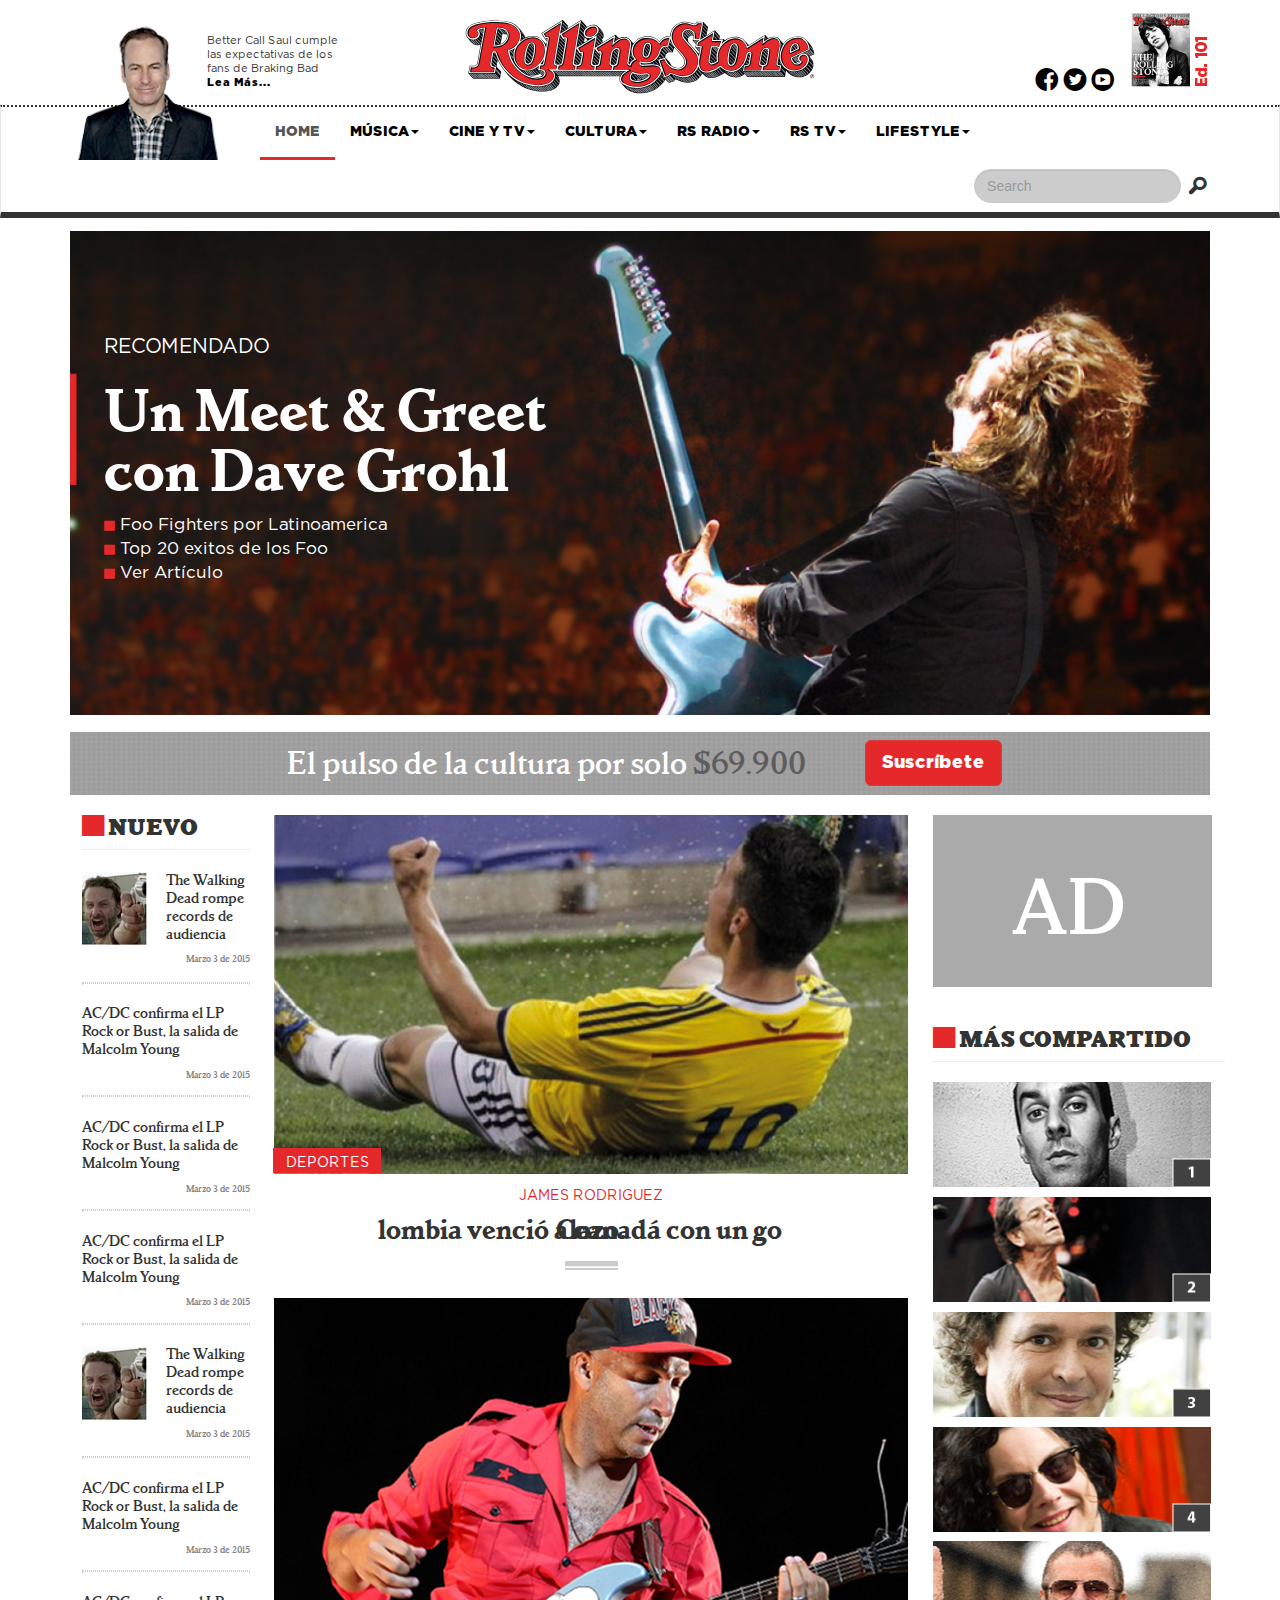
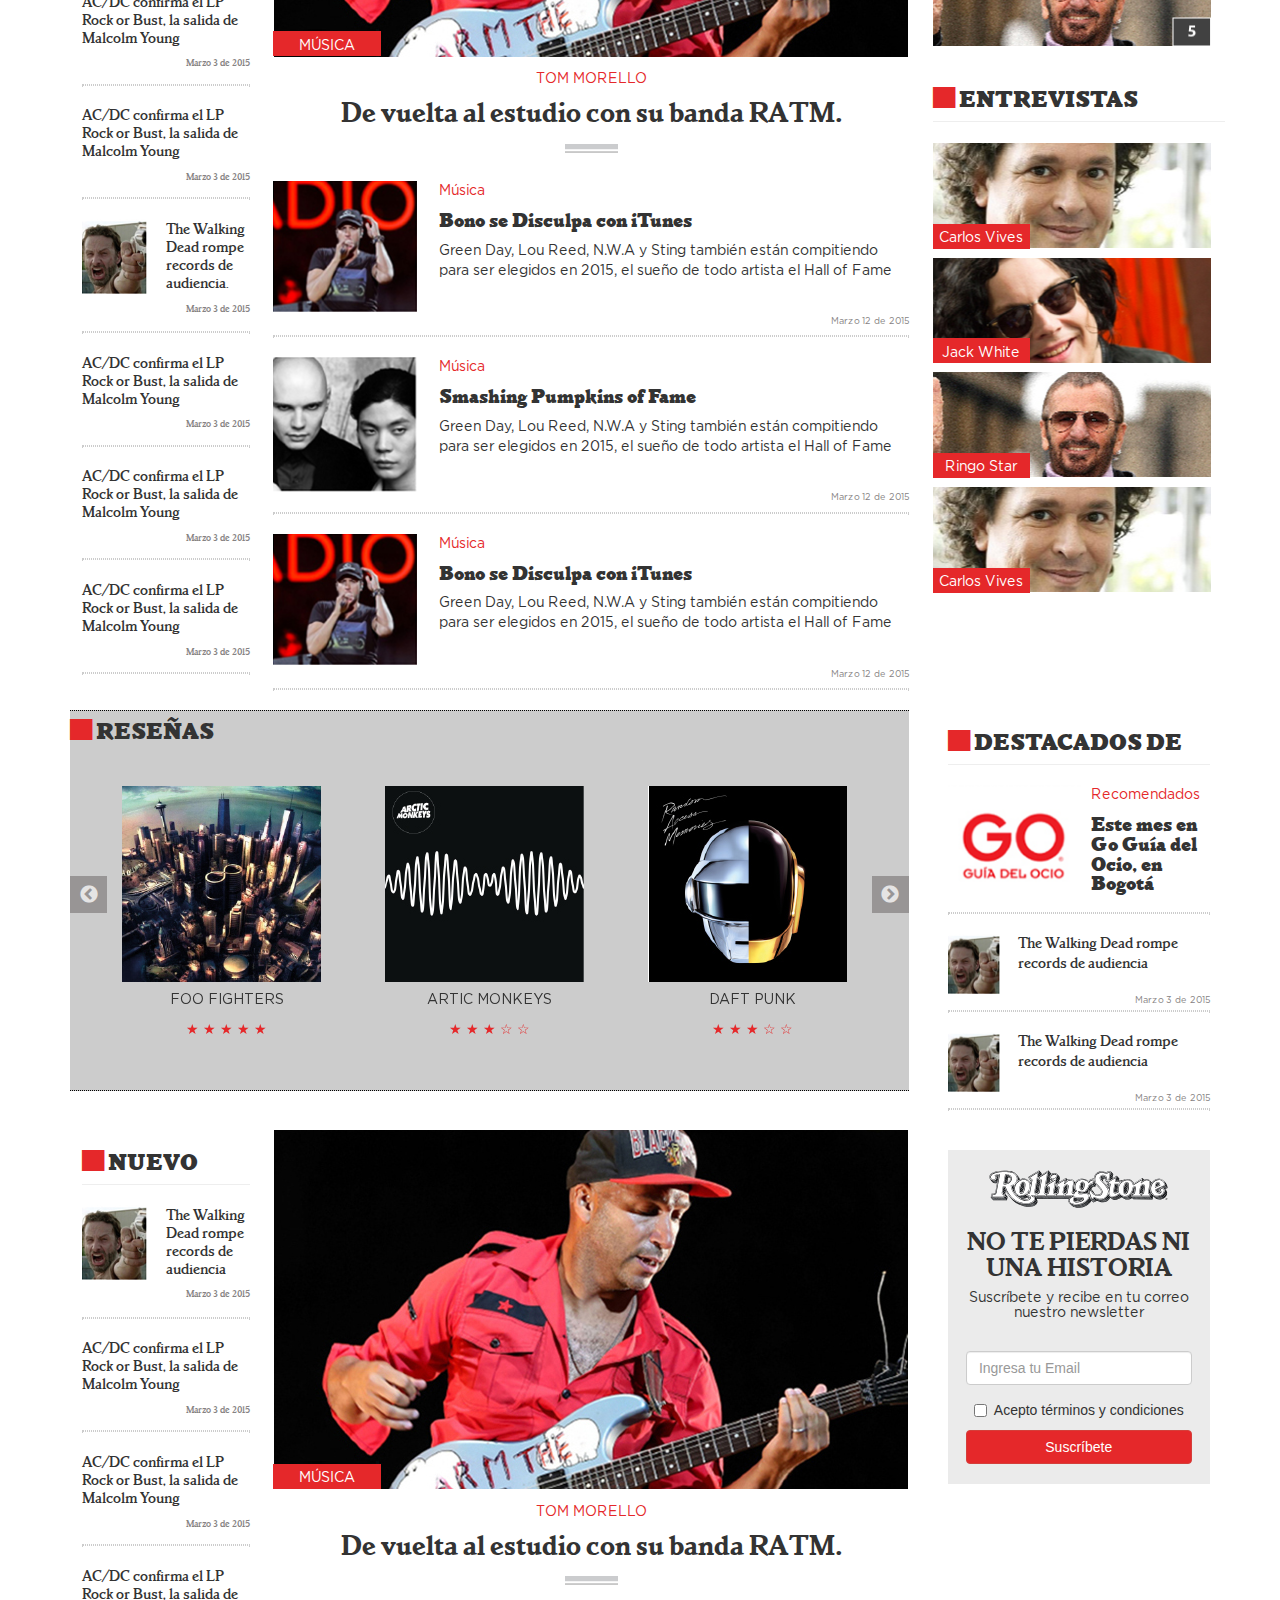
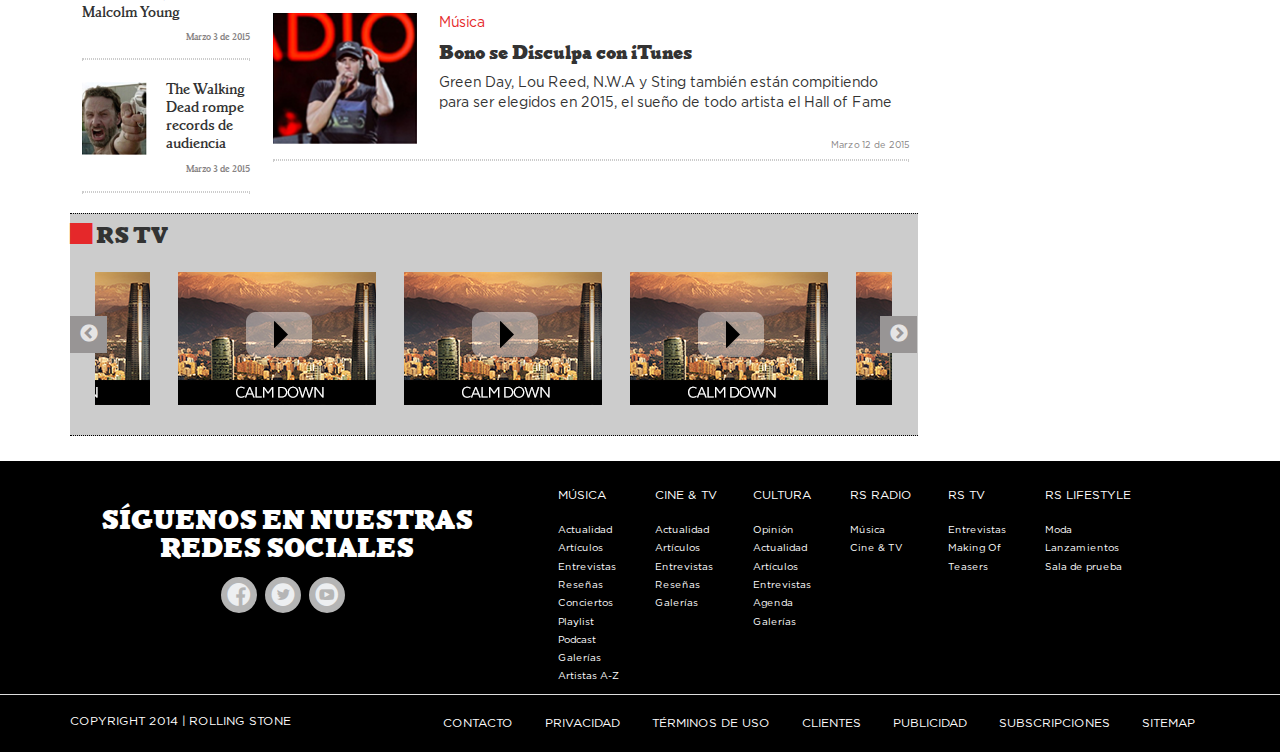
==== commit 288ea730: "w" ====
--- a/publication/RollinStone/publication/index.html
+++ b/publication/RollinStone/publication/index.html
@@ -30,6 +30,7 @@
     <script src="scripts/bootstrap.min.js"></script>
     <script src="scripts/modernizr.js"></script>
     <script src="js/modal.js"></script>
+    <script type="text/javascript" src="js/jquery.sticky.js"></script>
     <!-- <script src="scripts/npm.js"></script>-->
 </head>
 
@@ -58,6 +59,7 @@
 </div>
 </div>
 
+<div id="header">
 <nav class="navbar navbar-default yamm">
   <div class="container">
   <div class="container-fluid">
@@ -74,7 +76,8 @@
       </div>
 
     <!-- Collect the nav links, forms, and other content for toggling -->
-    <div class="collapse navbar-collapse" id="bs-example-navbar-collapse-1">
+
+    <div class="collapse navbar-collapse" id="bs-example-navbar-collapse-1 " >
       <ul class="nav navbar-nav">
         <li class="active"><a href="#">HOME <span class="sr-only">(current)</span></a></li>
         <li class="dropdown yamm-fw">
@@ -458,6 +461,7 @@
       </form>
     
     </div><!-- /.navbar-collapse -->
+    </div><!-- /.sticky -->
     </div>
   </div><!-- /.container-fluid -->
   </div>
@@ -1084,7 +1088,11 @@
 <script src="scripts/slick/slick/slick.min.js"></script>
 <script src="js/slider.js"></script>
 <script src="js/slider2.js"></script>
-
+  <script>
+    $(window).load(function(){
+      $("#header").sticky({ topSpacing: 0 });
+    });
+  </script>
 
 
 
--- a/publication/RollinStone/publication/css/rolling-style.css
+++ b/publication/RollinStone/publication/css/rolling-style.css
@@ -13,7 +13,13 @@
 
 .msi{font-size: 2.1rem;}
 /*header*/
-
+#header {
+  background-color: #fff;
+  z-index: 999;
+  border: none;
+  margin-top: -0.1%;
+  height: 6rem;
+}
 .logo{width: 35rem;}
 .logobox{margin: -1% 0 0 0;}
 .brandy {width: 19rem;margin: 0 0 0 0;}
@@ -131,7 +137,7 @@
 
 
 /*banner*/
-.banner{padding: 0 0 0 0;}
+.banner{padding: 1.6% 0 0 0;}
 
 .img_banner {
   background: url("../images/rollinstone1.png") no-repeat center center;
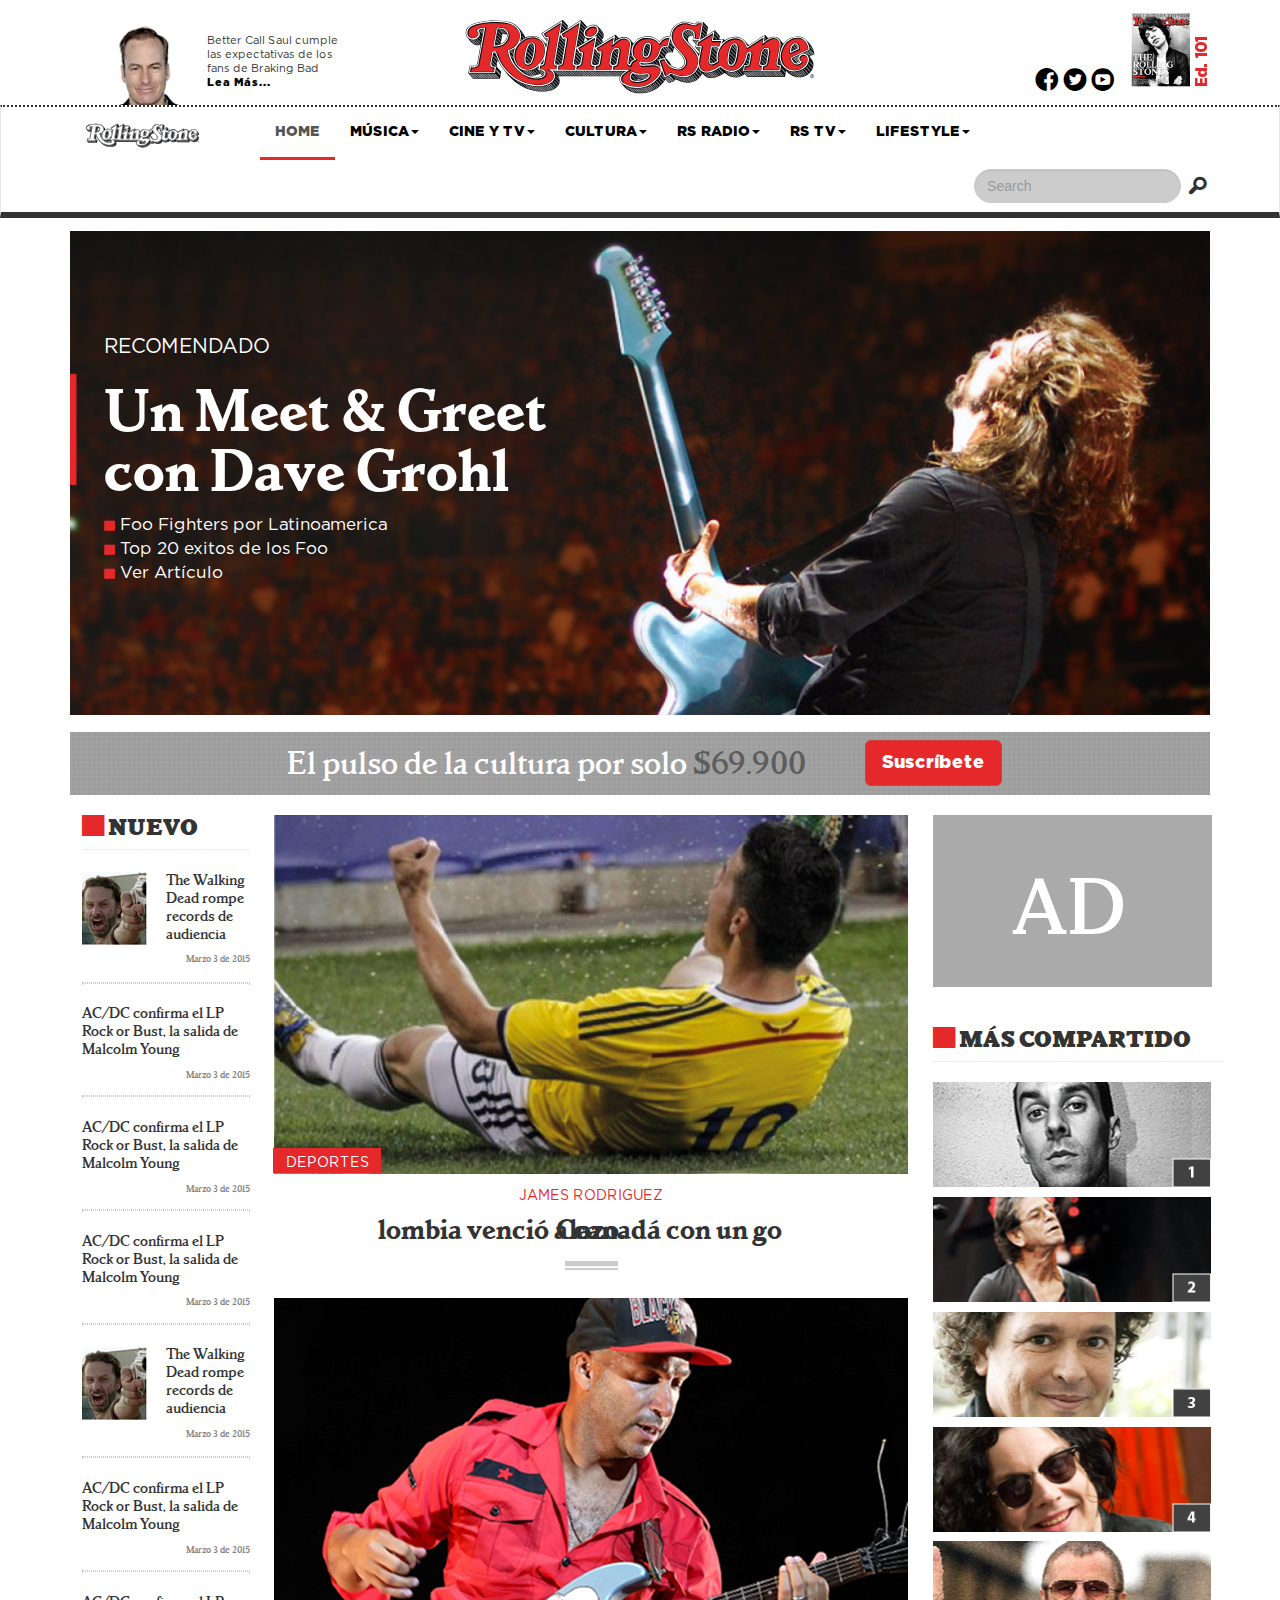
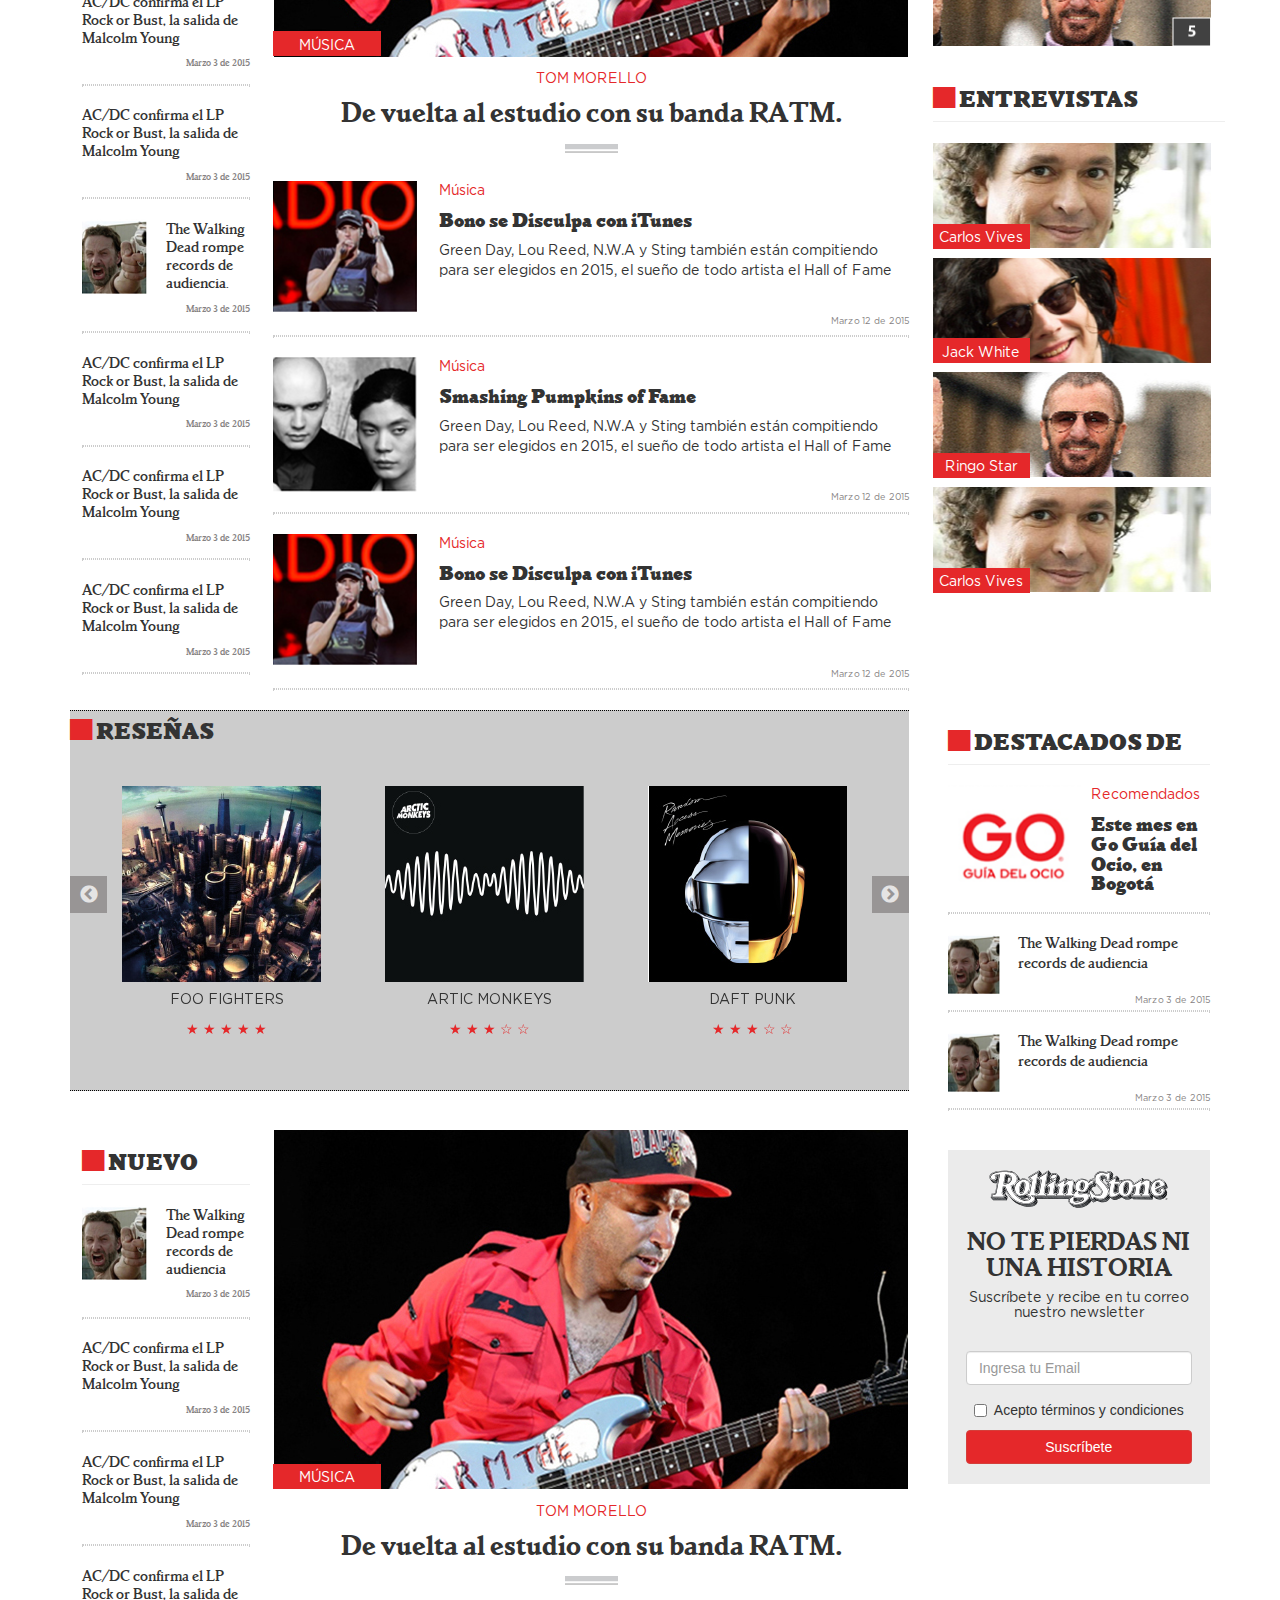
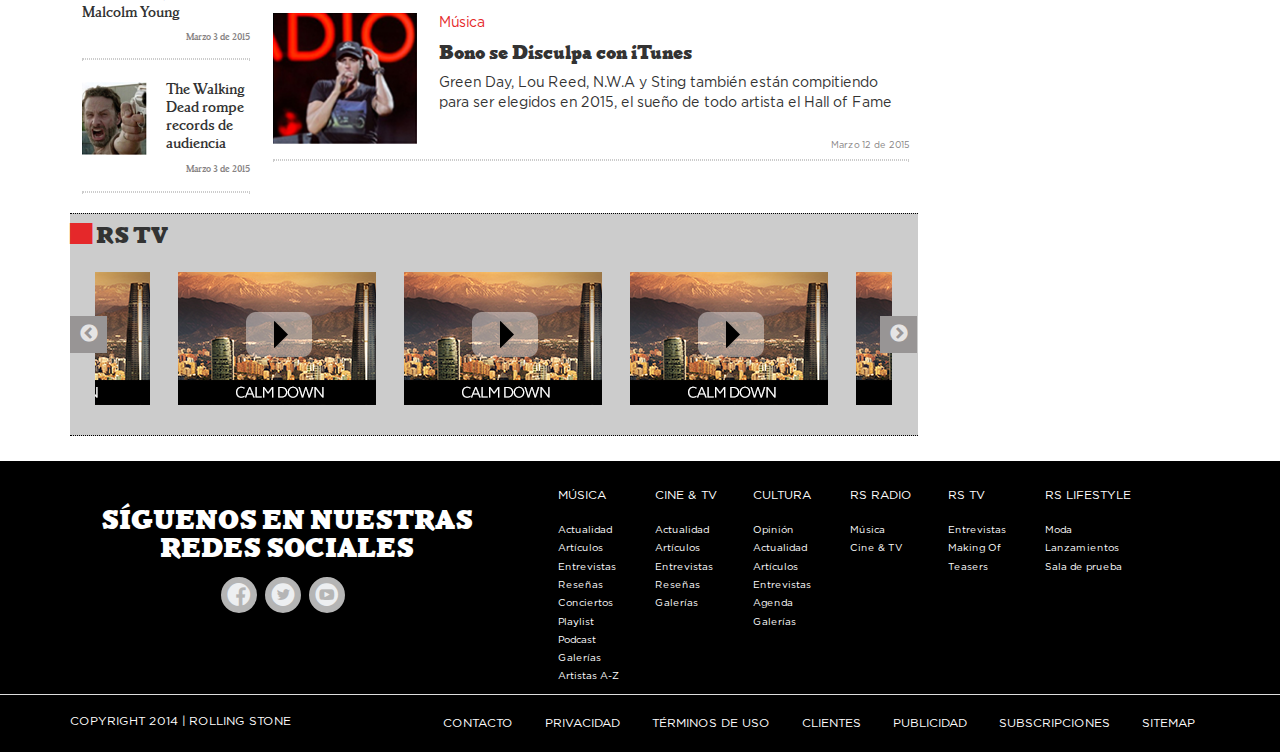
==== commit 7d1a18b8: "ert" ====
--- a/publication/RollinStone/publication/index.html
+++ b/publication/RollinStone/publication/index.html
@@ -59,7 +59,7 @@
 </div>
 </div>
 
-<div id="header">
+<div id="head1"><!-- head1 -->
 <nav class="navbar navbar-default yamm">
   <div class="container">
   <div class="container-fluid">
@@ -76,8 +76,7 @@
       </div>
 
     <!-- Collect the nav links, forms, and other content for toggling -->
-
-    <div class="collapse navbar-collapse" id="bs-example-navbar-collapse-1 " >
+    <div class="collapse navbar-collapse" id="bs-example-navbar-collapse-1">
       <ul class="nav navbar-nav">
         <li class="active"><a href="#">HOME <span class="sr-only">(current)</span></a></li>
         <li class="dropdown yamm-fw">
@@ -86,7 +85,7 @@
                 <li>
                   <div class="yamm-content container">
                     <div class="row">
-                      <div class="col-lg-3 col-xs-6 col-sm-2">
+                      <div class="col-lg-3 col-xs-12 col-sm-12">
                       <!-- noticia principal -->
                       <div class="mega_1"><a href="#" class="thumbnail"><img alt="Motorhead" src="images/thumb_1.png"></a></div> 
                       <h4>MotorHead</h4>
@@ -95,7 +94,7 @@
                       <a href="#" class="red">Ver Más</a>
                       </div>
 
-                      <div class="col-lg-5 col-xs-6 col-sm-2">
+                      <div class="col-lg-5 hidden-xs hidden-sm">
                       <!-- noticia1 -->
                       <div class="mega_2">
                       <div class="thumb_m2"><img src="images/min/thumb1.png"></div>
@@ -127,7 +126,7 @@
                       </div>
                       </div>
                       
-                      <div class="col-lg-4 col-xs-6 col-sm-2">
+                      <div class="col-lg-4 col-xs-12 col-sm-12">
                       <ul class="men_u">
                         <a href="#"><li>Actualidad <span class="icon-rollin_as-06"></span></li></a>
                         <a href="#"><li>Artículos <span class="icon-rollin_as-06"></span></li></a>
@@ -461,14 +460,12 @@
       </form>
     
     </div><!-- /.navbar-collapse -->
-    </div><!-- /.sticky -->
     </div>
   </div><!-- /.container-fluid -->
   </div>
 </nav>  
-
+</div><!-- #head1  -->
 </header>
-
 
 
 
@@ -489,14 +486,14 @@
   </div>
   </article> 
   
-  <aside class="col-lg-12 subs-bar">
+  <aside class="col-lg-12 hidden-xs hidden-sm-12 subs-bar">
   <h2>El pulso de la cultura por solo <span>$69.900</span> </h2>
   <button type="button" class="btn btn-danger btn-lg sub_bt">Suscríbete</button>
   </aside>
 </div>
 
-<div class="row">
-<article class="feed_1 col-lg-2">
+<div class="row hidden-xs hidden-sm-12">
+<article class="feed_1 col-lg-2 ">
 <h3 class="msi"><span class="icon-rollin_as-09 red"></span> NUEVO</h3>
 <hr class="tit_line">
 
@@ -1090,7 +1087,7 @@
 <script src="js/slider2.js"></script>
   <script>
     $(window).load(function(){
-      $("#header").sticky({ topSpacing: 0 });
+      $("#head1").sticky({ topSpacing: 0 });
     });
   </script>
 
--- a/publication/RollinStone/publication/css/rolling-style.css
+++ b/publication/RollinStone/publication/css/rolling-style.css
@@ -13,7 +13,7 @@
 
 .msi{font-size: 2.1rem;}
 /*header*/
-#header {
+#head1 {
   background-color: #fff;
   z-index: 999;
   border: none;
@@ -57,6 +57,7 @@
   border-top: 2px dotted;
   border-radius: none;
   border-radius: 0px;
+  z-index: 999;
 }
 .navbar-default .navbar-nav>li>a {color: #000;}
 
--- a/publication/RollinStone/publication/css/main-queries.css
+++ b/publication/RollinStone/publication/css/main-queries.css
@@ -31,5 +31,72 @@
 
 
  @media screen and (max-width: 420px) {
+.img_banner {
+  background: url("../images/banerpq.png") no-repeat center center;
+  height: 400px;
+  background-size: 100%;
+}
+
+.ban_txt {font-size: 3.5rem;width: 57%;}
+.titular_banner {padding: 21% 0 0 6%;color: #fff;}
+.banner {padding: 0 0 0 0;}
+.slick-slide img {
+  display: block;
+  padding: 0 0 5% 0%;
+  width: 84%;
+}
+.slider2_1 p {text-align: center;font-size: 1rem;width: 9rem;}
+.slider2_1 {width: 99%;height: 162px;padding: 4% 7% 0 7%;background-color: #ccc;margin: 0 0 3% 0;border-bottom: 1px #000 dotted;}
+.slick-prev, .slick-next {
+  font-size: 0;
+  line-height: 0;
+  position: absolute;
+  top: 17%;
+  display: block;
+  width: 21px;
+  height: 50px;
+}
+.caja_thm2 img {width: 72%;margin-bottom: 2%;}
+.caja_thm3 img {width: 57%;}
+.caja_thm3 {float: left;margin: 0 0 0 0%;width: 26%;}
+.park {font-size: 1.5rem;}
+.feed_1 {padding: 4%;}
+.not_img {height: 7rem;}
+.caja_thm {float: left;margin: 0 0 0 0%;width: 32%;}
+.incbox {width: 100%;height:auto; background-color: #EBEBEB;text-align: center;padding: 6% 8% 9% 8%;margin: -5% 0 7% 0;}
+.navbar-right {
+  float: right!important;
+  margin-right: 0;
+  width: 100%;
+}
+
+.busq {
+  display: block;
+  width: 88%;
+  float: left;
+  height: 34px;
+  padding: 6px 11px;
+  font-size: 14px;
+  line-height: 1.42857143;
+  color: #000;
+  background-color: #ccc;
+  background-image: none;
+  border: 1px solid #ccc;
+  border-radius: 2rem;
+}
+
+.menu_u{
+  padding: 0;
+  margin: 7% 0 0 0;
+}
+
+
+
+
+
+
+
+
+
 
 }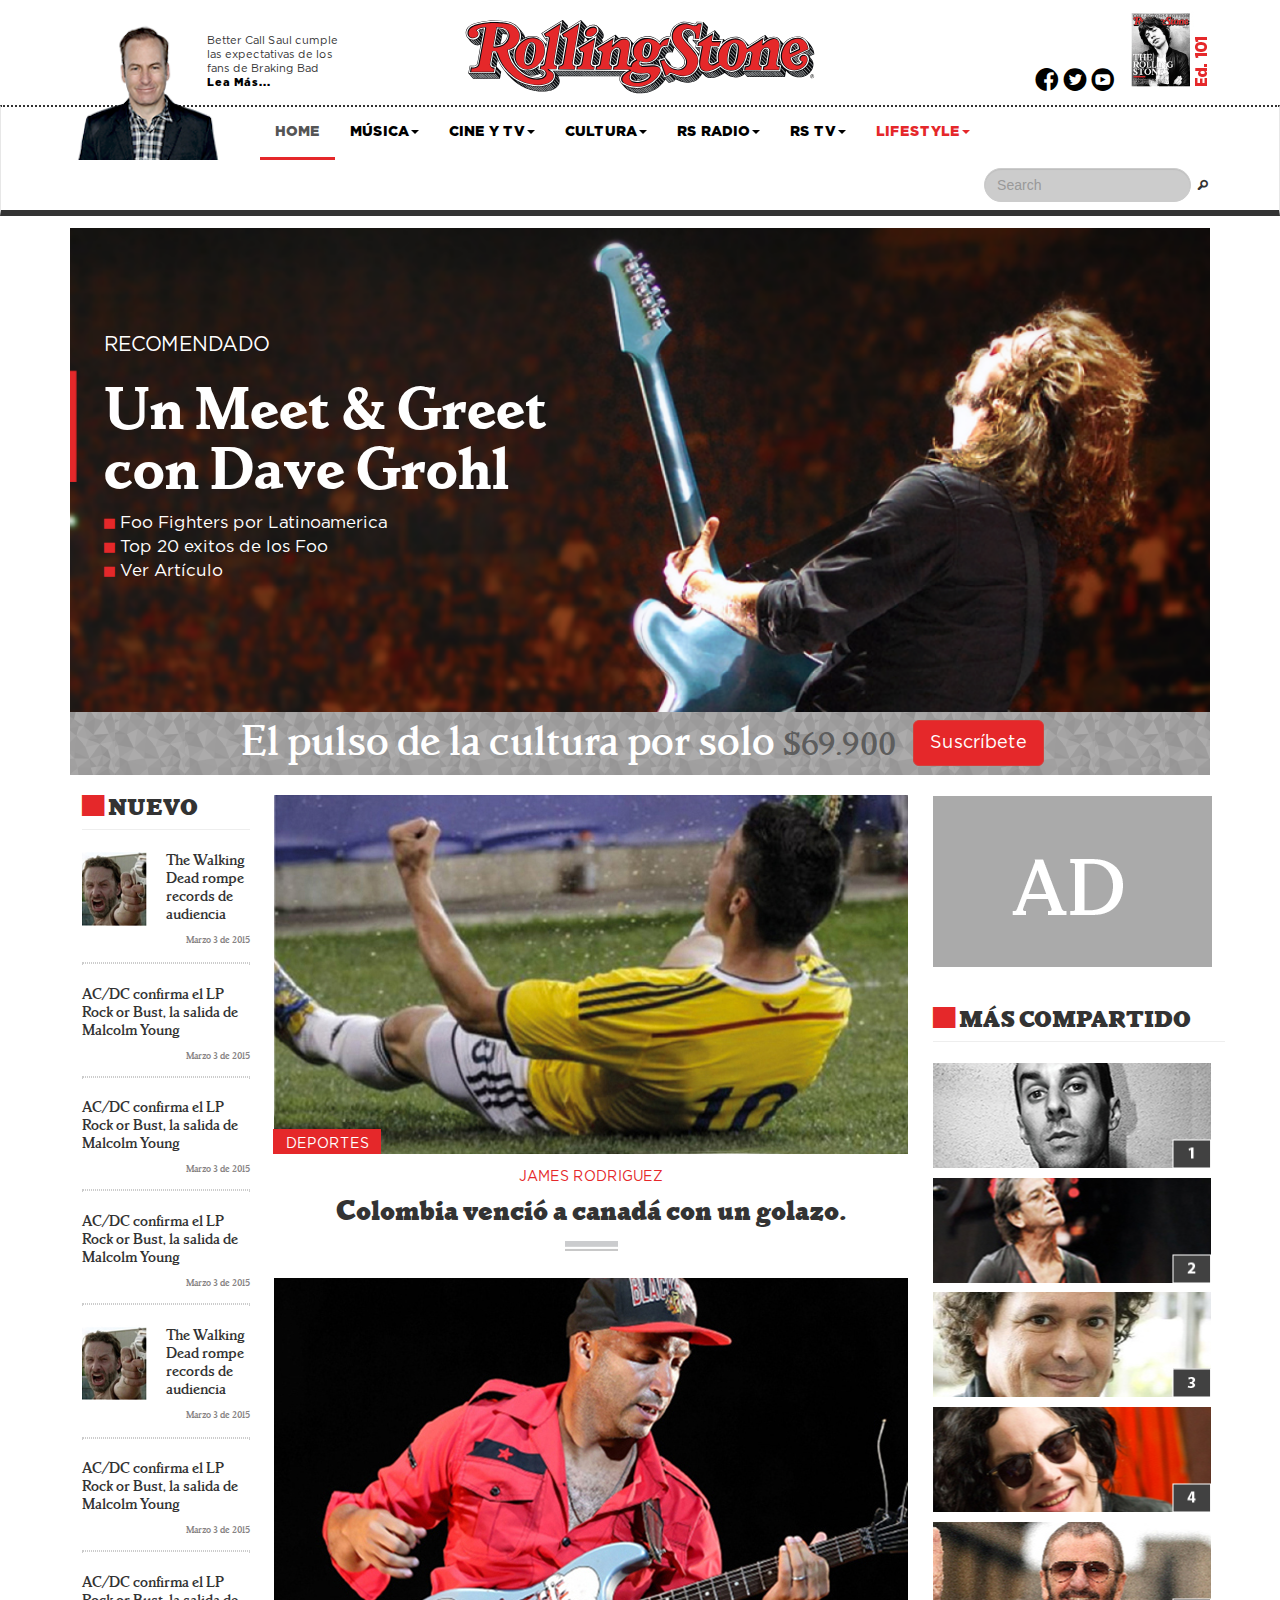
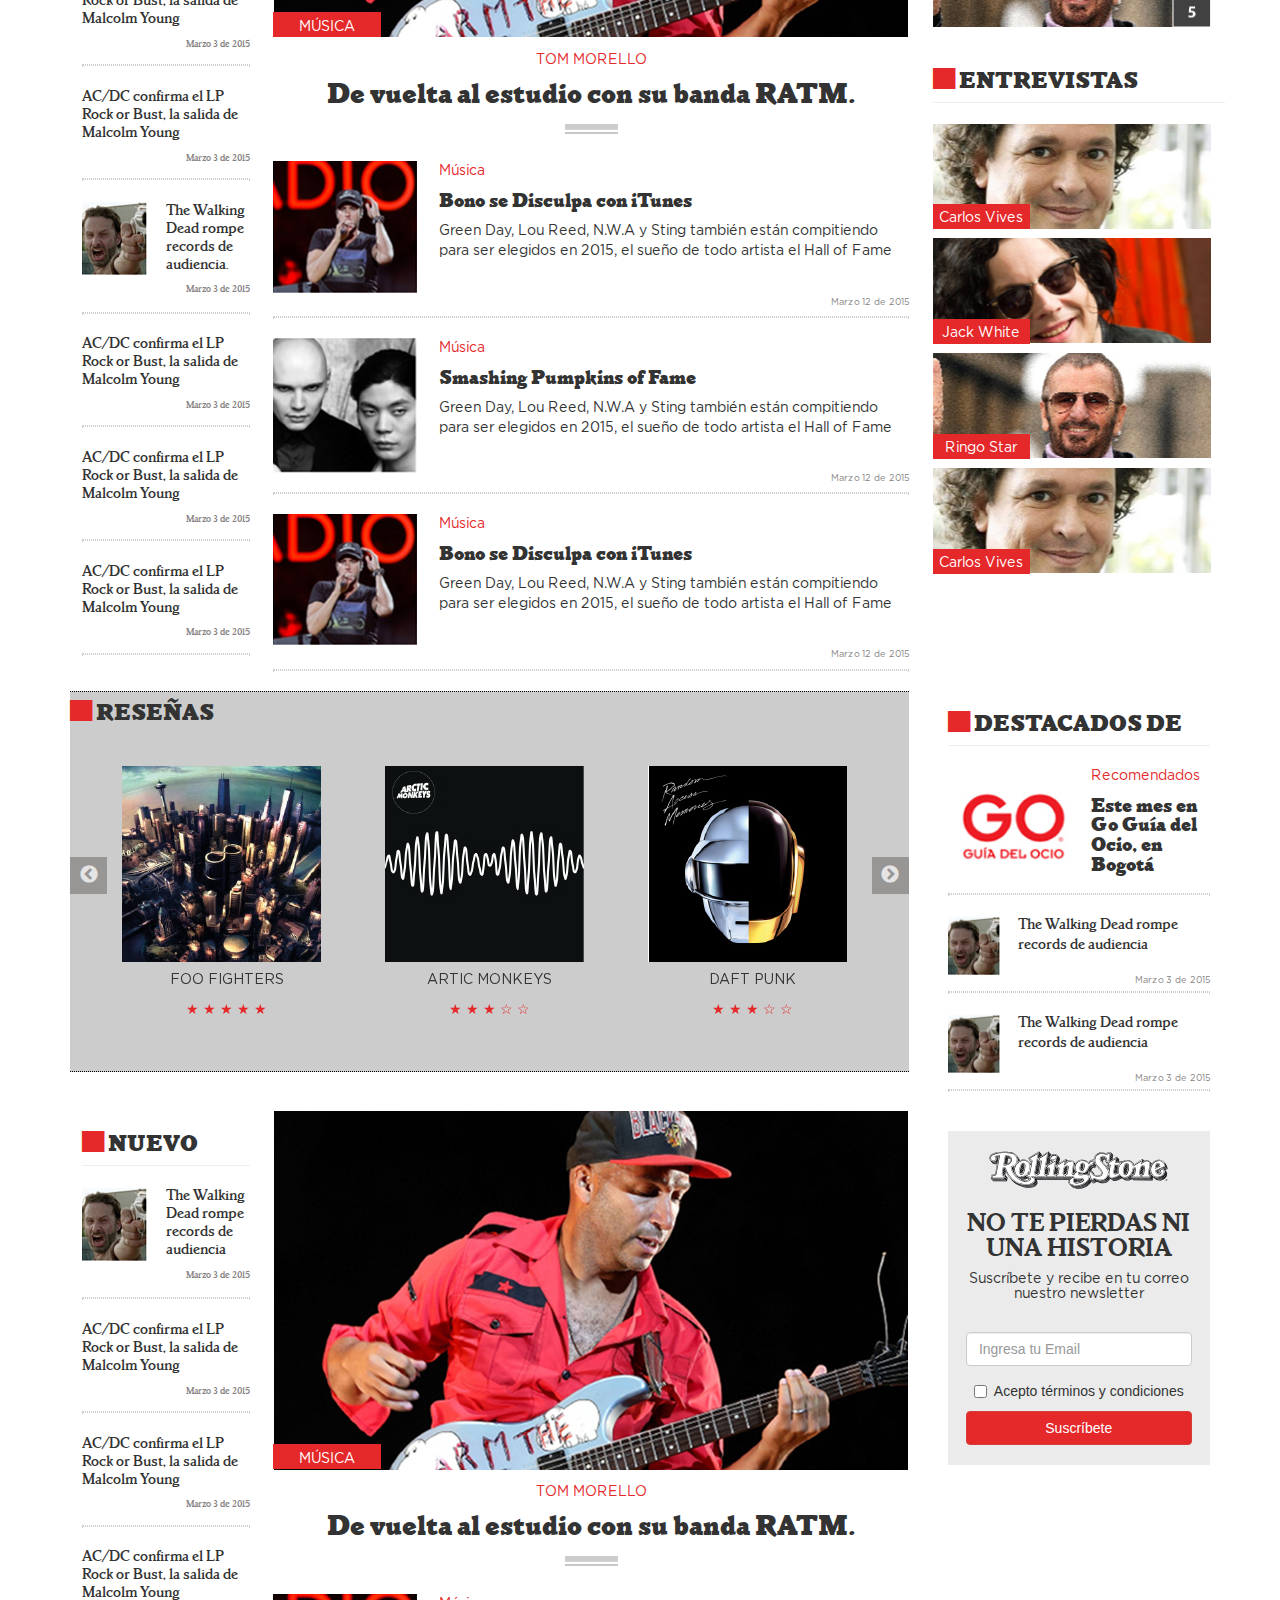
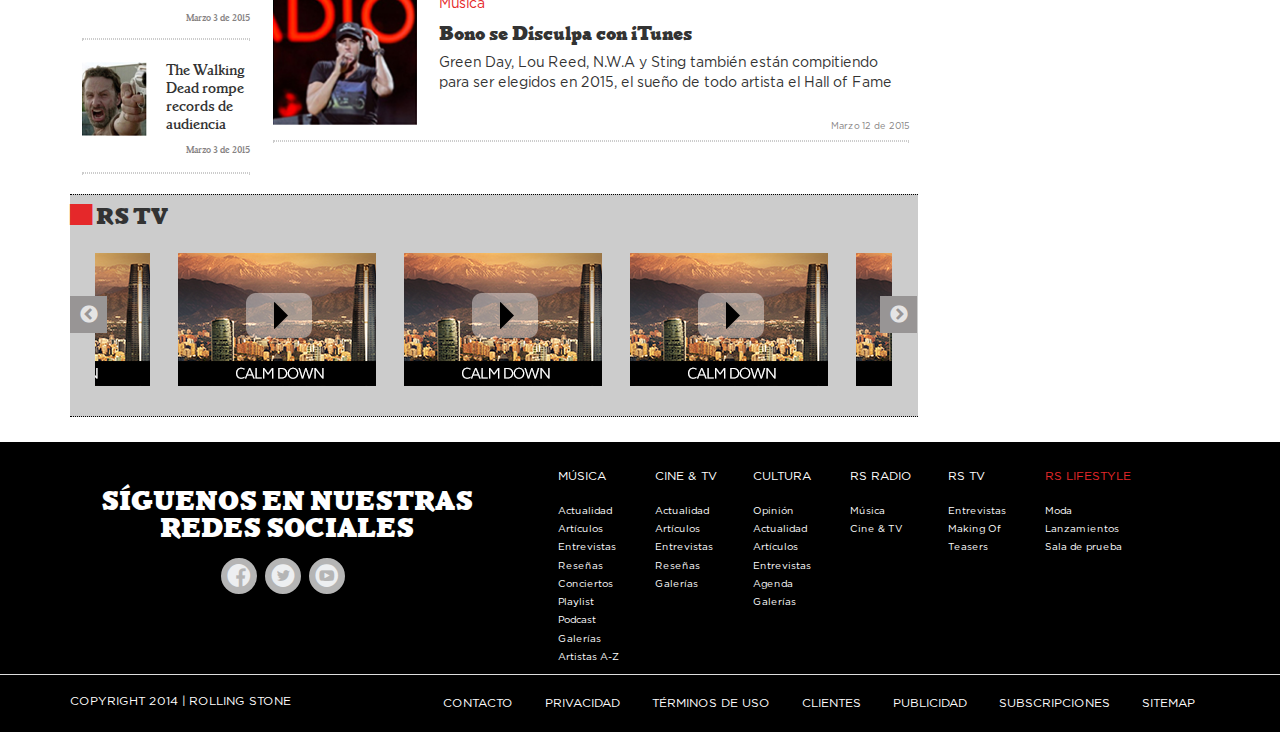
==== commit bb214ece: "w" ====
--- a/publication/RollinStone/publication/index.html
+++ b/publication/RollinStone/publication/index.html
@@ -9,6 +9,7 @@
 <meta name="keywords" content="RollingStone, Rolling, Rock, Música, Actualidad, Revista, Edición Digital, Colombia.">
 <meta name="author" content="BRM">
     <!-- CSS -->
+    <link rel="icon" type="image/png" href="favicon-32x32.png">
     <link rel="stylesheet" href="scripts/slick/slick/slick.css"/>
     <link rel="stylesheet" href="scripts/slick/slick/slick-theme.css"/>
     <link rel="stylesheet" href="css/vendor/normalize.min.css"/>
@@ -72,7 +73,7 @@
         <span class="icon-bar"></span>
         <span class="icon-bar"></span>
       </button>
-      <a class="navbar-brand brandy" href="index.html"><img src="svg/RollinStone_colombia_blanco-04.svg" alt="RollingStone Colombia"></a>
+      <a class="navbar-brand brandy" href="index.html"><img src="svg/RollinStone_colombia_rojo-04.svg" alt="RollingStone Colombia"></a>
       </div>
 
     <!-- Collect the nav links, forms, and other content for toggling -->
@@ -126,7 +127,7 @@
                       </div>
                       </div>
                       
-                      <div class="col-lg-4 col-xs-12 col-sm-12">
+                      <div class="col-lg-4 col-xs-12 col-sm-12 dotw">
                       <ul class="men_u">
                         <a href="#"><li>Actualidad <span class="icon-rollin_as-06"></span></li></a>
                         <a href="#"><li>Artículos <span class="icon-rollin_as-06"></span></li></a>
@@ -151,7 +152,7 @@
                 <li>
                   <div class="yamm-content container">
                     <div class="row">
-                      <div class="col-lg-3 col-xs-6 col-sm-2">
+                      <div class="col-lg-3 col-xs-12 col-sm-12">
                       <!-- noticia principal -->
                       <div class="mega_1"><a href="#" class="thumbnail"><img alt="Motorhead" src="images/thumb_1.png"></a></div> 
                       <h4>MotorHead</h4>
@@ -160,7 +161,7 @@
                       <a href="#" class="red">Ver Más</a>
                       </div>
 
-                      <div class="col-lg-5 col-xs-6 col-sm-2">
+                      <div class="col-lg-5 hidden-xs hidden-sm">
                       <!-- noticia1 -->
                       <div class="mega_2">
                       <div class="thumb_m2"><img src="images/min/thumb1.png"></div>
@@ -192,7 +193,7 @@
                       </div>
                       </div>
                       
-                      <div class="col-lg-4 col-xs-6 col-sm-2">
+                      <div class="col-lg-4 col-xs-12 col-sm-12 dotw">
                       <ul class="men_u">
                         <a href="#"><li>Actualidad<span class="icon-rollin_as-06"></span></li></a>
                         <a href="#"><li>Artículos <span class="icon-rollin_as-06"></span></li></a>
@@ -213,7 +214,7 @@
                 <li>
                   <div class="yamm-content container">
                     <div class="row">
-                      <div class="col-lg-3 col-xs-6 col-sm-2">
+                      <div class="col-lg-3 col-xs-12 col-sm-12">
                       <!-- noticia principal -->
                       <div class="mega_1"><a href="#" class="thumbnail"><img alt="Motorhead" src="images/thumb_1.png"></a></div> 
                       <h4>MotorHead</h4>
@@ -222,7 +223,7 @@
                       <a href="#" class="red">Ver Más</a>
                       </div>
 
-                      <div class="col-lg-5 col-xs-6 col-sm-2">
+                      <div class="col-lg-5 hidden-xs hidden-sm">
                       <!-- noticia1 -->
                       <div class="mega_2">
                       <div class="thumb_m2"><img src="images/min/thumb1.png"></div>
@@ -254,7 +255,7 @@
                       </div>
                       </div>
                       
-                      <div class="col-lg-4 col-xs-6 col-sm-2">
+                      <div class="col-lg-4 col-xs-12 col-sm-12 dotw">
                       <ul class="men_u">
                         <a href="#"><li>Opinión <span class="icon-rollin_as-06"></span></li></a>
                         <a href="#"><li>Actualidad <span class="icon-rollin_as-06"></span></li></a>
@@ -276,7 +277,7 @@
                 <li>
                   <div class="yamm-content container">
                     <div class="row">
-                      <div class="col-lg-3 col-xs-6 col-sm-2">
+                      <div class="col-lg-3 col-xs-12 col-sm-12">
                       <!-- noticia principal -->
                       <div class="mega_1"><a href="#" class="thumbnail"><img alt="Motorhead" src="images/thumb_1.png"></a></div> 
                       <h4>MotorHead</h4>
@@ -285,7 +286,7 @@
                       <a href="#" class="red">Ver Más</a>
                       </div>
 
-                      <div class="col-lg-5 col-xs-6 col-sm-2">
+                      <div class="col-lg-5 hidden-xs hidden-sm">
                       <!-- noticia1 -->
                       <div class="mega_2">
                       <div class="thumb_m2"><img src="images/min/thumb1.png"></div>
@@ -317,7 +318,7 @@
                       </div>
                       </div>
                       
-                      <div class="col-lg-4 col-xs-6 col-sm-2">
+                      <div class="col-lg-4 col-xs-12 col-sm-12 dotw">
                       <ul class="men_u">
                         <a href="#"><li>Música <span class="icon-rollin_as-06"></span></li></a>
                         <a href="#"><li>Cine y Tv <span class="icon-rollin_as-06"></span></li></a>
@@ -337,7 +338,7 @@
                 <li>
                   <div class="yamm-content container">
                     <div class="row">
-                      <div class="col-lg-3 col-xs-6 col-sm-2">
+                      <div class="col-lg-3 col-xs-12 col-sm-12">
                       <!-- noticia principal -->
                       <div class="mega_1"><a href="#" class="thumbnail"><img alt="Motorhead" src="images/thumb_1.png"></a></div> 
                       <h4>MotorHead</h4>
@@ -346,7 +347,7 @@
                       <a href="#" class="red">Ver Más</a>
                       </div>
 
-                      <div class="col-lg-5 col-xs-6 col-sm-2">
+                      <div class="col-lg-5 hidden-xs hidden-sm">
                       <!-- noticia1 -->
                       <div class="mega_2">
                       <div class="thumb_m2"><img src="images/min/thumb1.png"></div>
@@ -378,7 +379,7 @@
                       </div>
                       </div>
                       
-                      <div class="col-lg-4 col-xs-6 col-sm-2">
+                      <div class="col-lg-4 col-xs-12 col-sm-12 dotw">
                       <ul class="men_u">
                         <a href="#"><li>Entrevistas <span class="icon-rollin_as-06"></span></li></a>
                         <a href="#"><li>Making Of<span class="icon-rollin_as-06"></span></li></a>
@@ -394,10 +395,9 @@
           <li class="dropdown yamm-fw">
           <a href="#" data-toggle="dropdown" class="dropdown-toggle red">LIFESTYLE<b class="caret"></b></a>
           <ul class="dropdown-menu">
-                <li>
-                  <div class="yamm-content container">
+                <div class="yamm-content container">
                     <div class="row">
-                      <div class="col-lg-3 col-xs-6 col-sm-2">
+                      <div class="col-lg-3 col-xs-12 col-sm-12">
                       <!-- noticia principal -->
                       <div class="mega_1"><a href="#" class="thumbnail"><img alt="Motorhead" src="images/thumb_1.png"></a></div> 
                       <h4>MotorHead</h4>
@@ -406,7 +406,7 @@
                       <a href="#" class="red">Ver Más</a>
                       </div>
 
-                      <div class="col-lg-5 col-xs-6 col-sm-2">
+                      <div class="col-lg-5 hidden-xs hidden-sm">
                       <!-- noticia1 -->
                       <div class="mega_2">
                       <div class="thumb_m2"><img src="images/min/thumb1.png"></div>
@@ -438,7 +438,7 @@
                       </div>
                       </div>
                       
-                      <div class="col-lg-4 col-xs-6 col-sm-2">
+                      <div class="col-lg-4 col-xs-12 col-sm-12 dotw">
                       <ul class="men_u">
                         <a href="#"><li>Moda <span class="icon-rollin_as-06"></span></li></a>
                         <a href="#"><li>Lanzamientos <span class="icon-rollin_as-06"></span></li></a>
@@ -771,7 +771,7 @@
   <p class="st">&#9733; &#9733; &#9733; &#9733; &#9733; </p>
   </div>
   <div><img src="images/music/rollinstone36.jpg"/>
-  <p class="artists">FARTIC MONKEYS</p>
+  <p class="artists">ARTIC MONKEYS</p>
   <p class="st">&#9733; &#9733; &#9733; &#9733; &#9733; </p>
   </div>
   <div><img src="images/music/rollinstone38.jpg"/>
@@ -806,11 +806,10 @@
 <p class="park">The Walking Dead rompe records de audiencia</p>
 <p class="date_1">Marzo 3 de 2015</p>
 <div class="clearfix"></div><hr class="tit_line_dw">
-
-</div>
 </article>
 
 </div>
+
 </section>
 
 
@@ -959,7 +958,7 @@
                         </div>
                     </ul>
                 </div>
-                <div class="col-lg-1  col-md-2 col-sm-4 col-xs-6">
+                <div class="col-lg-1  col-md-2 hidden-xs hidden-sm">
                     <p> MÚSICA </p>
                     <ul>
                         <li> <a href="#"> Actualidad </a> </li>
@@ -974,7 +973,7 @@
 
                     </ul>
                 </div>
-                <div class="col-lg-1  col-md-2 col-sm-4 col-xs-6">
+                <div class="col-lg-1  col-md-2 hidden-xs hidden-sm">
                     <p> CINE & TV </p>
                     <ul>
                         <li> <a href="#"> Actualidad </a> </li>
@@ -984,7 +983,7 @@
                         <li> <a href="#"> Galerías </a> </li>
                     </ul>
                 </div>
-                <div class="col-lg-1  col-md-2 col-sm-4 col-xs-6">
+                <div class="col-lg-1  col-md-2 hidden-xs hidden-sm">
                     <p> CULTURA </p>
                     <ul>
                         <li> <a href="#"> Opinión </a> </li>
@@ -995,7 +994,7 @@
                         <li> <a href="#"> Galerías </a> </li>
                     </ul>
                 </div>
-                   <div class="col-lg-1  col-md-2 col-sm-4 col-xs-6">
+                   <div class="col-lg-1  col-md-2 hidden-xs hidden-sm">
                     <p>RS RADIO</p>
                     <ul>
                         <li> <a href="#"> Música </a> </li>
@@ -1004,7 +1003,7 @@
                     </ul>
                 </div>
                 
-                <div class="col-lg-1  col-md-2 col-sm-4 col-xs-6">
+                <div class="col-lg-1  col-md-2 hidden-xs hidden-sm-12">
                     <p> RS TV </p>
                     <ul>
                         <li> <a href="#"> Entrevistas </a> </li>
@@ -1013,8 +1012,8 @@
                        
                     </ul>
                 </div>
-                   <div class="col-lg-2  col-md-2 col-sm-4 col-xs-6">
-                    <p> RS LIFESTYLE </p>
+                   <div class="col-lg-2  col-md-2 hidden-xs hidden-sm-12">
+                    <p class="red"> RS LIFESTYLE </p>
                     <ul>
                         <li> <a href="#"> Moda </a> </li>
                         <li> <a href="#"> Lanzamientos </a> </li>
@@ -1032,7 +1031,7 @@
     <div class="footer-bottom">
         <div class="container">
             <p class="pull-left"> COPYRIGHT 2014 | ROLLING STONE </p>
-            <div class="pull-right">
+            <div class="pull-right hidden-xs hidden-sm-12">
                 <ul class="nav nav-pills payments">
                     <li><a href="#">CONTACTO </a></li>
                     <li><a href="#">PRIVACIDAD</a></li>
--- a/publication/RollinStone/publication/css/wefontkit.css
+++ b/publication/RollinStone/publication/css/wefontkit.css
@@ -37,12 +37,12 @@
 
 .icon-rollin_as-02:before {
 	content: "\e602";
-	font-size: 2.4rem;
+	
 }
 
 .icon-rollin_as-03:before {
 	content: "\e603";
-	font-size: 2.4rem;
+	
 }
 
 .icon-rollin_as-04:before {
@@ -59,12 +59,12 @@
 
 .icon-rollin_as-07:before {
 	content: "\e607";
-	font-size: 2.4rem;
+	
 }
 
 .icon-rollin_as-01:before {
 	content: "\e608";
-	font-size: 2.4rem;
+	
 }
 
 /*parkinson*/
--- a/publication/RollinStone/publication/css/rolling-style.css
+++ b/publication/RollinStone/publication/css/rolling-style.css
@@ -7,9 +7,11 @@
 .park{font-family: "parkinsonmedium", Times New Roman, Times, serif !important;}
 
 /*colores*/
-.red{color:#E5282A;}
+.red{color:#E5282A !important;}
 .black{color:#000;}
 .gray{color:#CCC;}
+.bgred{background-color:#E5282A ;}
+
 
 .msi{font-size: 2.1rem;}
 /*header*/
@@ -20,6 +22,9 @@
   margin-top: -0.1%;
   height: 6rem;
 }
+.caja_redes a li{font-size: 2.4rem;}
+a:hover{color:#E5282A }
+
 .logo{width: 35rem;}
 .logobox{margin: -1% 0 0 0;}
 .brandy {width: 19rem;margin: 0 0 0 0;}
@@ -57,7 +62,7 @@
   border-top: 2px dotted;
   border-radius: none;
   border-radius: 0px;
-  z-index: 999;
+  z-index: 8;
 }
 .navbar-default .navbar-nav>li>a {color: #000;}
 
@@ -167,26 +172,27 @@
   height: 63px;
   background-color: #A4A3A3;
   padding: 0.7% 0 0 0%;
-  margin: 1.5% 0 0 0;
+  margin: 0% 0 0 0;
   text-align: center;
   width: 100%;
-  background: url("../images/textures/PatternTexture.png") center center repeat #A4A3A3;
-}
+  background: url("../images/fonda.png") center center repeat #A4A3A3;
+}
+
 .subs-bar span{display: inline-block; color:#5D5D5D;font-family: "parkinsonmedium", Times New Roman, Times, serif; font-size: 3rem;}
 
 .subs-bar h2 {
   font-family: "parkinsonmedium", Times New Roman, Times, serif;
-  padding: 0.7% 0 0 19%;
+  padding: 0% 0 0 15%;
   margin: 0;
   margin-top: 0px;
   margin-bottom: 0px;
   float: left;
   text-align: center;
   color: #fff;
- 
-}
-
-.sub_bt{margin: 0 0 0 -13%;font-family: "Gotham-Black", Arial Black, Gadget, sans-serif; }
+  font-size: 4rem;
+}
+
+.sub_bt{margin: 0 0 0 -13%;font-family: "Gotham-Book", Arial, Gadget, sans-serif;  }
 
 /*cajas de noticias*/
 .tit_line {
@@ -202,7 +208,7 @@
 .highlite_txt{background-color:#E5282A; margin: 0 0 0 0; }
 
 .break{text-align: center; padding: 2% 0 2% 0}
-.tit_dest{font-family: "parkinsonbold", Times New Roman, Times, serif; font-size: 2.6rem;}
+.tit_dest{ font-size: 2.6rem;}
 
 .tit_line_dw{
   border: 1px dotted #ccc;
@@ -278,12 +284,8 @@
 }
 
 
-.ad1 {
-  height: 192px;
-  width: 100%;
-  padding: 7% 0 0 0;
-  overflow: hidden;
-}
+.ad1 {height: 192px;width: 100%;padding: 7% 0 0 0;overflow: hidden;}
+.ad2 {height: 193px;width: 106%;padding: 7% 0 0 0;overflow: hidden;}
 
 .rend  {width: 14%;height: 3rem;background: url(../images/min/counter_-04.png) center no-repeat;float: right;margin-top: 27.5%;}
 .rend2 {width: 14%;height: 3rem;background: url(../images/min/counter_-05.png) center no-repeat;float: right;margin-top: 27.5%;}
@@ -639,7 +641,7 @@
   background: #E5282A;
 }
 .social li a i {
-  font-size: 16px;
+  font-size: 2.4rem;
   margin: 0 0 0 0px;
   color: #EDEFF1 !important;
 }
--- a/publication/RollinStone/publication/css/main-queries.css
+++ b/publication/RollinStone/publication/css/main-queries.css
@@ -85,18 +85,31 @@
   border-radius: 2rem;
 }
 
-.menu_u{
-  padding: 0;
-  margin: 7% 0 0 0;
+.dotw ul{padding: 0;margin: 7% 0 0 0;}
+
+
+.navbar-default {
+  background-color: #fff;
+  border-bottom: 2px #000 solid;
+  border-top: 0px dotted; 
+  border-radius: none;
+  border-radius: 0px;
+  z-index: 999;
+}
+
+.footer-bottom {border-top: 0px solid #DDDDDD;}
+
+.footer-bottom p.pull-left {margin: 1% 0 0 0;text-align: center;width: 100%;font-size: 1rem;}
+
+.footer h2 {
+  font-family: "parkinsonbold", Times New Roman, Times, serif;
 }
 
 
-
-
-
-
-
-
+/*blog*/
+.marg_1{
+  margin: -5% 0 0 0;
+}
 
 
 }